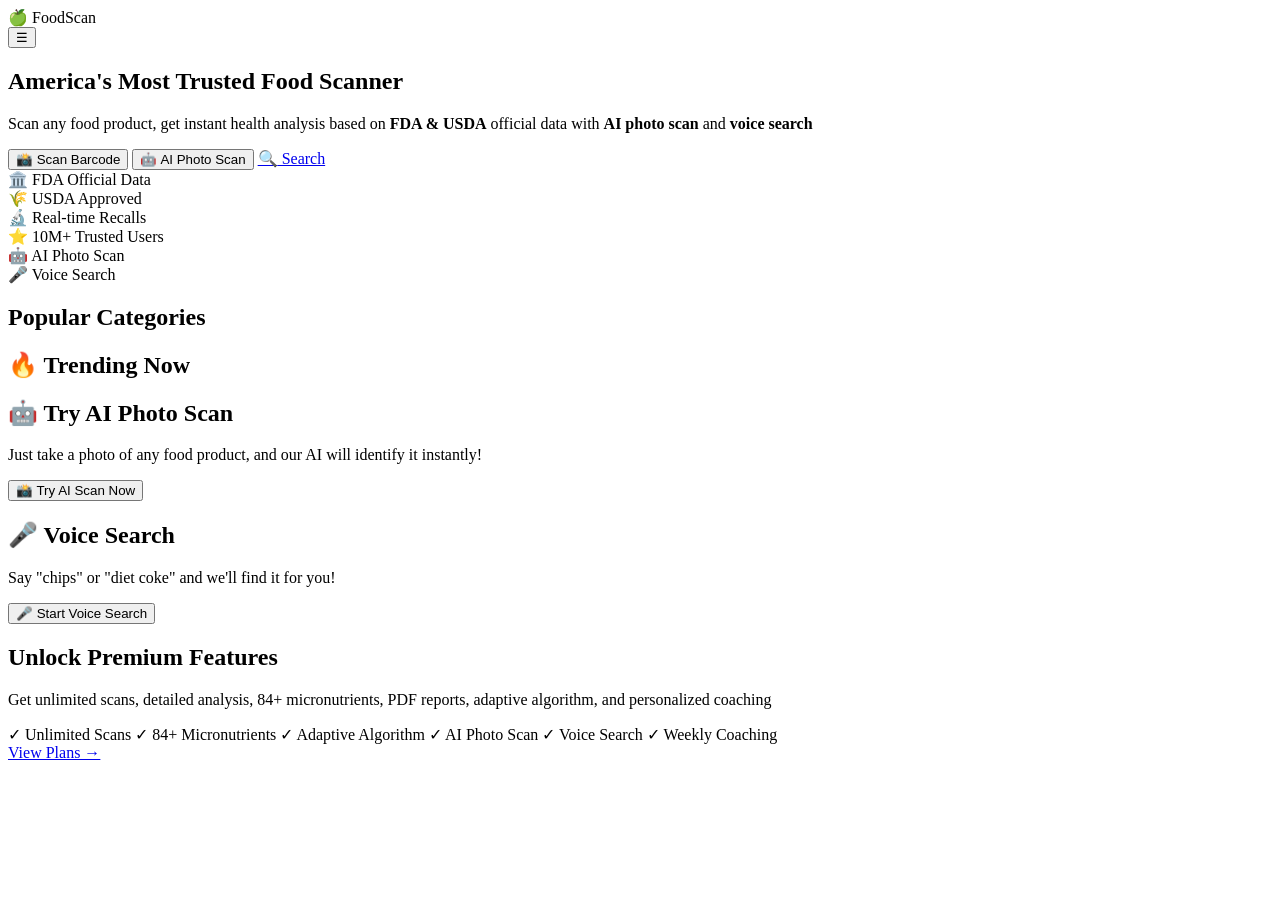
==== index.html @ 0e086bdd "Rename usa-food-scanner/index.html to index.html" ====
<!DOCTYPE html>
<html lang="en">
<head>
    <meta charset="UTF-8">
    <meta name="viewport" content="width=device-width, initial-scale=1.0">
    <title>USA Food Scanner – America's Most Trusted Food Scanner</title>
    <meta name="description" content="Scan any food product, get instant health analysis based on FDA & USDA data. 100% accurate, real-time recalls, AI photo scan, voice search, and personalized recommendations.">
    <meta name="keywords" content="food scanner, nutrition tracker, FDA data, USDA data, healthy eating, calorie counter, AI scan, voice search">
    <meta name="author" content="USA Food Scanner">
    <link rel="canonical" href="https://usafoodscanner.com/">
    
    <!-- Open Graph / Social Media -->
    <meta property="og:title" content="USA Food Scanner – America's Most Trusted Food Scanner">
    <meta property="og:description" content="Scan any food product, get instant health analysis based on FDA & USDA data. AI photo scan, voice search, and 84+ micronutrients tracking.">
    <meta property="og:image" content="https://usafoodscanner.com/images/og-image.jpg">
    <meta property="og:url" content="https://usafoodscanner.com/">
    <meta property="og:type" content="website">
    
    <!-- Twitter Card -->
    <meta name="twitter:card" content="summary_large_image">
    <meta name="twitter:title" content="USA Food Scanner – Most Trusted Food Scanner">
    <meta name="twitter:description" content="Scan any food product, get instant health analysis based on FDA & USDA data.">
    <meta name="twitter:image" content="https://usafoodscanner.com/images/twitter-image.jpg">
    
    <!-- PWA -->
    <link rel="manifest" href="/manifest.json">
    <meta name="theme-color" content="#4CAF50">
    <meta name="apple-mobile-web-app-capable" content="yes">
    <meta name="apple-mobile-web-app-status-bar-style" content="black-translucent">
    <meta name="apple-mobile-web-app-title" content="FoodScan">
    
    <!-- CSS -->
    <link rel="stylesheet" href="/css/style.css">
    <link rel="stylesheet" href="/css/mobile.css">
</head>
<body>
    <div id="app">
        <!-- Header Section (Dynamic) -->
        <header class="glass-header" id="header">
            <div class="logo">
                <span class="logo-icon">🍏</span>
                <span class="logo-text">FoodScan</span>
            </div>
            <nav class="desktop-nav" id="desktop-nav"></nav>
            <div class="header-right">
                <div id="user-menu" class="user-menu"></div>
                <button class="mobile-menu-btn" id="mobile-menu-btn">☰</button>
            </div>
        </header>
        
        <!-- Mobile Navigation -->
        <div class="mobile-nav" id="mobile-nav"></div>

        <!-- Main Content -->
        <main id="main-content">
            <!-- Hero Section -->
            <section class="hero">
                <h1 class="animate-title">America's Most Trusted Food Scanner</h1>
                <p class="animate-subtitle">Scan any food product, get instant health analysis based on <strong>FDA & USDA</strong> official data with <strong>AI photo scan</strong> and <strong>voice search</strong></p>
                
                <div class="hero-actions">
                    <button onclick="startScan()" class="btn-primary btn-large">
                        <span class="btn-icon">📸</span>
                        Scan Barcode
                    </button>
                    <button onclick="startAIScan()" class="btn-primary btn-large">
                        <span class="btn-icon">🤖</span>
                        AI Photo Scan
                    </button>
                    <a href="/search" class="btn-secondary btn-large">
                        <span class="btn-icon">🔍</span>
                        Search
                    </a>
                </div>
                
                <!-- Trust Badges -->
                <div class="trust-badges">
                    <div class="badge">
                        <span class="badge-icon">🏛️</span>
                        <span class="badge-text">FDA Official Data</span>
                    </div>
                    <div class="badge">
                        <span class="badge-icon">🌾</span>
                        <span class="badge-text">USDA Approved</span>
                    </div>
                    <div class="badge">
                        <span class="badge-icon">🔬</span>
                        <span class="badge-text">Real-time Recalls</span>
                    </div>
                    <div class="badge">
                        <span class="badge-icon">⭐</span>
                        <span class="badge-text">10M+ Trusted Users</span>
                    </div>
                    <div class="badge">
                        <span class="badge-icon">🤖</span>
                        <span class="badge-text">AI Photo Scan</span>
                    </div>
                    <div class="badge">
                        <span class="badge-icon">🎤</span>
                        <span class="badge-text">Voice Search</span>
                    </div>
                </div>
            </section>

            <!-- Announcement Banner (Dynamic) -->
            <div id="announcement-banner" class="announcement-banner" style="display: none;"></div>

            <!-- Categories Section (Dynamic) -->
            <section class="categories-section">
                <h2>Popular Categories</h2>
                <div id="categories-grid" class="categories-grid"></div>
            </section>

            <!-- Trending Products Section (Dynamic) -->
            <section class="trending-section">
                <h2>🔥 Trending Now</h2>
                <div id="trending-products" class="products-grid"></div>
            </section>

            <!-- Weekly Challenge (Dynamic) -->
            <section id="challenge-section" class="challenge-section" style="display: none;">
                <h2>🏆 Weekly Challenge</h2>
                <div id="challenge-card" class="challenge-card"></div>
            </section>

            <!-- AI Scan Demo -->
            <section class="ai-demo-section">
                <h2>🤖 Try AI Photo Scan</h2>
                <div class="ai-demo-card">
                    <div class="ai-demo-content">
                        <p>Just take a photo of any food product, and our AI will identify it instantly!</p>
                        <button onclick="startAIScan()" class="btn-primary">
                            📸 Try AI Scan Now
                        </button>
                    </div>
                </div>
            </section>

            <!-- Voice Search Demo -->
            <section class="voice-demo-section">
                <h2>🎤 Voice Search</h2>
                <div class="voice-demo-card">
                    <div class="voice-demo-content">
                        <p>Say "chips" or "diet coke" and we'll find it for you!</p>
                        <button onclick="startVoiceSearch()" class="btn-primary">
                            🎤 Start Voice Search
                        </button>
                    </div>
                </div>
            </section>

            <!-- CTA Section -->
            <section class="cta-section">
                <div class="cta-content">
                    <h2>Unlock Premium Features</h2>
                    <p>Get unlimited scans, detailed analysis, 84+ micronutrients, PDF reports, adaptive algorithm, and personalized coaching</p>
                    <div class="cta-features">
                        <span>✓ Unlimited Scans</span>
                        <span>✓ 84+ Micronutrients</span>
                        <span>✓ Adaptive Algorithm</span>
                        <span>✓ AI Photo Scan</span>
                        <span>✓ Voice Search</span>
                        <span>✓ Weekly Coaching</span>
                    </div>
                    <a href="/premium" class="btn-primary btn-large">View Plans →</a>
                </div>
            </section>
        </main>

        <!-- Footer (Dynamic) -->
        <footer id="footer" class="footer"></footer>
    </div>

    <!-- Toast Notification Container -->
    <div id="toast" class="toast"></div>

    <!-- Notification Prompt -->
    <div id="notification-prompt" class="notification-prompt" style="display: none;">
        <div class="prompt-content">
            <span class="prompt-icon">🔔</span>
            <p>Get real-time FDA recall alerts</p>
            <div class="prompt-actions">
                <button onclick="enableNotifications()" class="btn-small">Enable</button>
                <button onclick="closeNotificationPrompt()" class="btn-small btn-secondary">Later</button>
            </div>
        </div>
    </div>

    <!-- JavaScript -->
    <script src="/js/api.js"></script>
    <script src="/js/auth.js"></script>
    <script src="/js/app.js"></script>
</body>
</html>
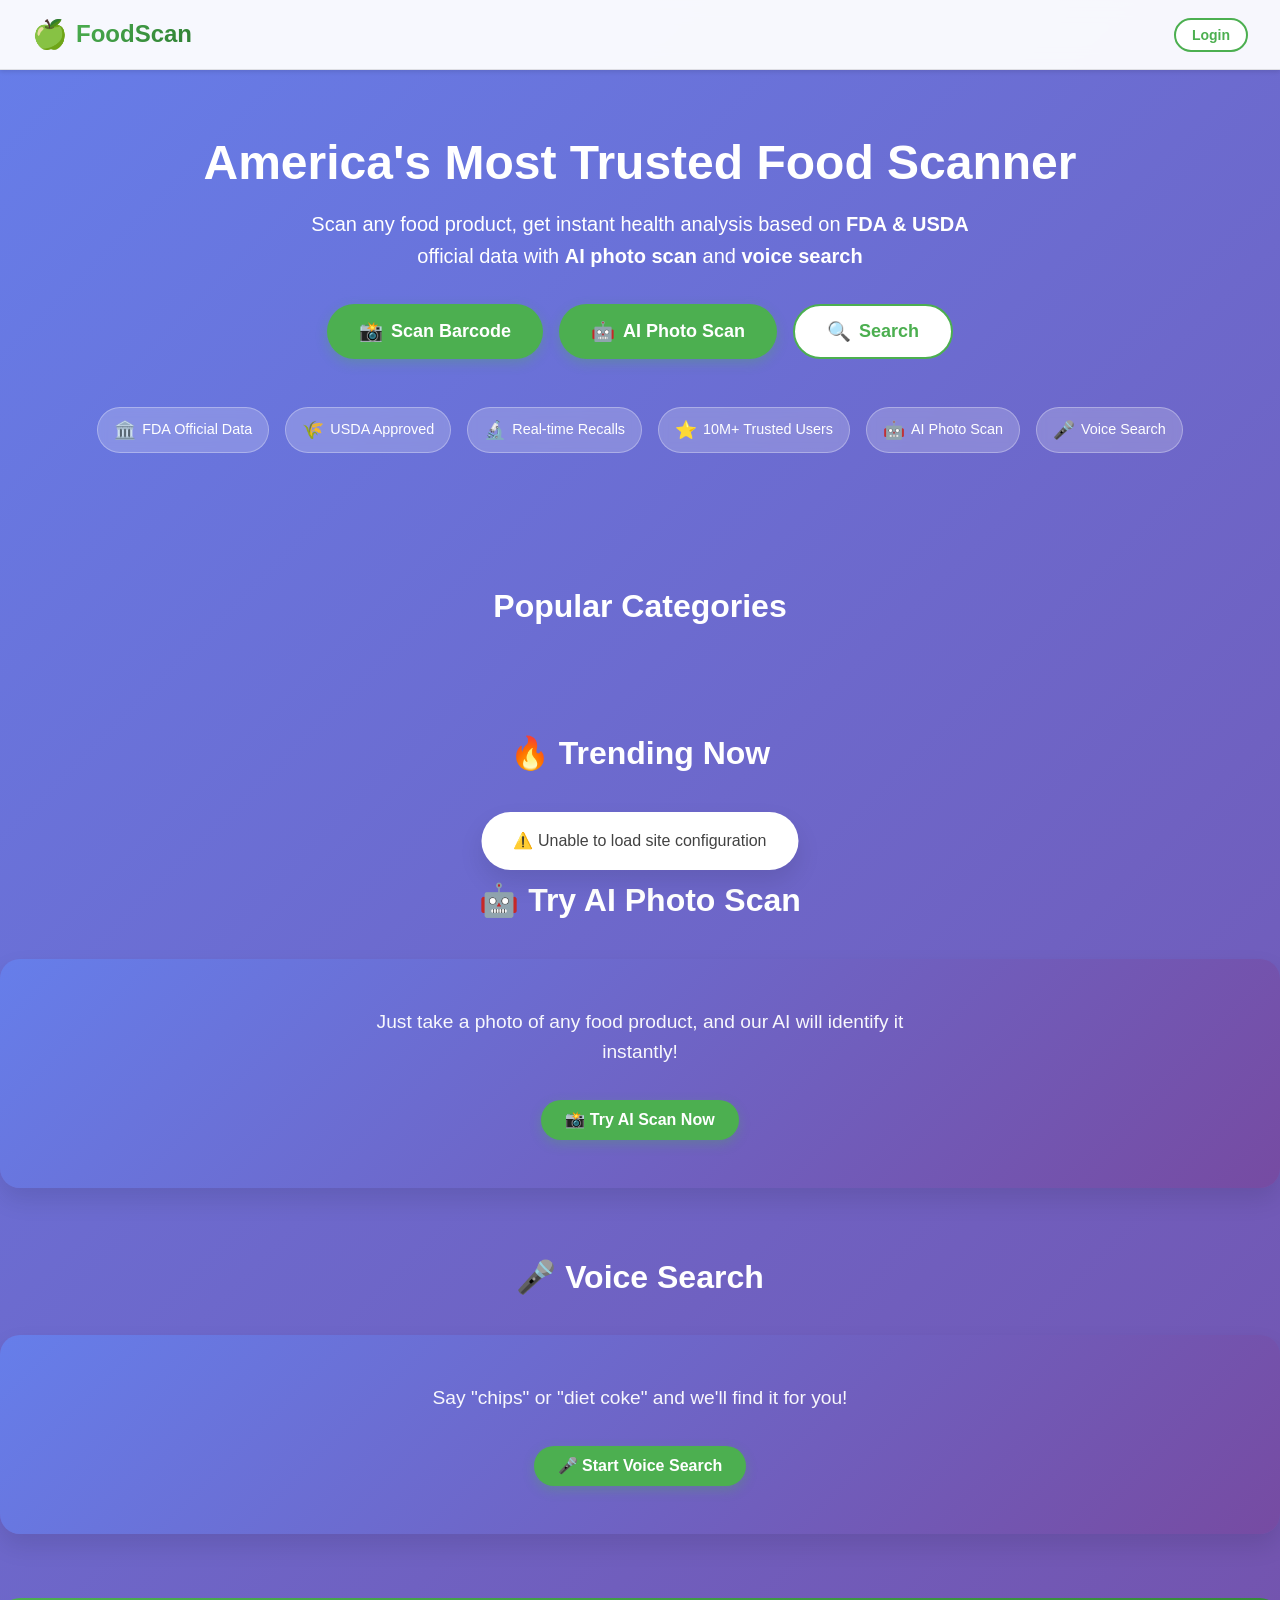
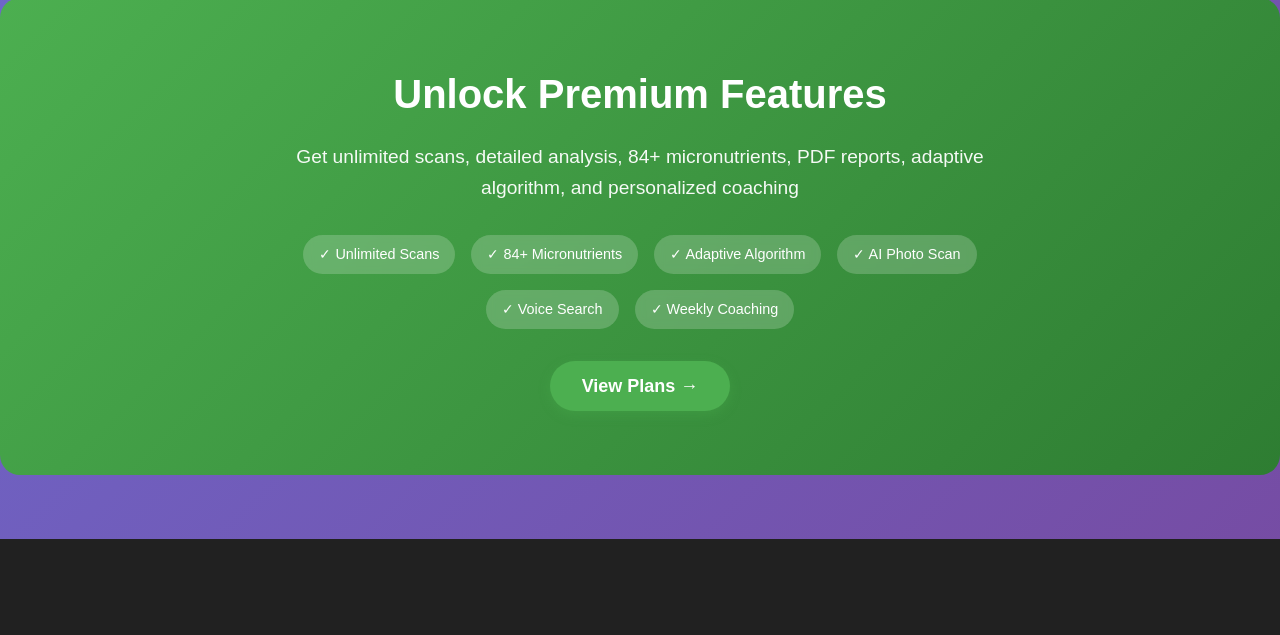
==== commit 6b5ed4c5: "Update index.html" ====
--- a/index.html
+++ b/index.html
@@ -12,7 +12,7 @@
     <!-- Open Graph / Social Media -->
     <meta property="og:title" content="USA Food Scanner – America's Most Trusted Food Scanner">
     <meta property="og:description" content="Scan any food product, get instant health analysis based on FDA & USDA data. AI photo scan, voice search, and 84+ micronutrients tracking.">
-    <meta property="og:image" content="https://usafoodscanner.com/images/og-image.jpg">
+    <meta property="og:image" content="images/og-image.jpg">
     <meta property="og:url" content="https://usafoodscanner.com/">
     <meta property="og:type" content="website">
     
@@ -20,18 +20,18 @@
     <meta name="twitter:card" content="summary_large_image">
     <meta name="twitter:title" content="USA Food Scanner – Most Trusted Food Scanner">
     <meta name="twitter:description" content="Scan any food product, get instant health analysis based on FDA & USDA data.">
-    <meta name="twitter:image" content="https://usafoodscanner.com/images/twitter-image.jpg">
+    <meta name="twitter:image" content="images/twitter-image.jpg">
     
     <!-- PWA -->
-    <link rel="manifest" href="/manifest.json">
+    <link rel="manifest" href="manifest.json">
     <meta name="theme-color" content="#4CAF50">
     <meta name="apple-mobile-web-app-capable" content="yes">
     <meta name="apple-mobile-web-app-status-bar-style" content="black-translucent">
     <meta name="apple-mobile-web-app-title" content="FoodScan">
     
-    <!-- CSS -->
-    <link rel="stylesheet" href="/css/style.css">
-    <link rel="stylesheet" href="/css/mobile.css">
+    <!-- CSS – बिना / के -->
+    <link rel="stylesheet" href="css/style.css">
+    <link rel="stylesheet" href="css/mobile.css">
 </head>
 <body>
     <div id="app">
@@ -67,7 +67,7 @@
                         <span class="btn-icon">🤖</span>
                         AI Photo Scan
                     </button>
-                    <a href="/search" class="btn-secondary btn-large">
+                    <a href="search.html" class="btn-secondary btn-large">
                         <span class="btn-icon">🔍</span>
                         Search
                     </a>
@@ -162,7 +162,7 @@
                         <span>✓ Voice Search</span>
                         <span>✓ Weekly Coaching</span>
                     </div>
-                    <a href="/premium" class="btn-primary btn-large">View Plans →</a>
+                    <a href="premium.html" class="btn-primary btn-large">View Plans →</a>
                 </div>
             </section>
         </main>
@@ -186,9 +186,9 @@
         </div>
     </div>
 
-    <!-- JavaScript -->
-    <script src="/js/api.js"></script>
-    <script src="/js/auth.js"></script>
-    <script src="/js/app.js"></script>
+    <!-- JavaScript – बिना / के और सही क्रम में -->
+    <script src="js/api.js"></script>
+    <script src="js/auth.js"></script>
+    <script src="js/app.js"></script>
 </body>
 </html>
--- a/css/style.css
+++ b/css/style.css
@@ -0,0 +1,2535 @@
+/* USA Food Scanner – Main Stylesheet */
+:root {
+    /* Colors */
+    --primary: #4CAF50;
+    --primary-dark: #2E7D32;
+    --primary-light: #C8E6C9;
+    --secondary: #FFC107;
+    --secondary-dark: #FFA000;
+    --danger: #F44336;
+    --danger-dark: #D32F2F;
+    --warning: #FF9800;
+    --success: #4CAF50;
+    --info: #2196F3;
+    
+    /* Grayscale */
+    --gray-50: #FAFAFA;
+    --gray-100: #F5F5F5;
+    --gray-200: #EEEEEE;
+    --gray-300: #E0E0E0;
+    --gray-400: #BDBDBD;
+    --gray-500: #9E9E9E;
+    --gray-600: #757575;
+    --gray-700: #616161;
+    --gray-800: #424242;
+    --gray-900: #212121;
+    
+    /* Glass Effect */
+    --glass-bg: rgba(255, 255, 255, 0.1);
+    --glass-border: rgba(255, 255, 255, 0.2);
+    --glass-shadow: 0 8px 32px rgba(0, 0, 0, 0.1);
+    
+    /* Shadows */
+    --shadow-sm: 0 2px 4px rgba(0,0,0,0.1);
+    --shadow-md: 0 4px 8px rgba(0,0,0,0.1);
+    --shadow-lg: 0 8px 16px rgba(0,0,0,0.1);
+    --shadow-xl: 0 12px 24px rgba(0,0,0,0.1);
+    
+    /* Border Radius */
+    --radius-sm: 4px;
+    --radius-md: 8px;
+    --radius-lg: 12px;
+    --radius-xl: 20px;
+    --radius-full: 9999px;
+    
+    /* Typography */
+    --font-sans: -apple-system, BlinkMacSystemFont, 'Segoe UI', Roboto, Oxygen, Ubuntu, Cantarell, 'Open Sans', 'Helvetica Neue', sans-serif;
+    --font-mono: 'SF Mono', Monaco, 'Cascadia Code', 'Roboto Mono', Consolas, 'Courier New', monospace;
+    
+    /* Transitions */
+    --transition-fast: 150ms ease;
+    --transition-base: 300ms ease;
+    --transition-slow: 500ms ease;
+    
+    /* Layout */
+    --container-max-width: 1280px;
+    --header-height: 70px;
+}
+
+/* Reset & Base */
+* {
+    margin: 0;
+    padding: 0;
+    box-sizing: border-box;
+}
+
+*::before,
+*::after {
+    box-sizing: border-box;
+}
+
+html {
+    scroll-behavior: smooth;
+    font-size: 16px;
+    -webkit-text-size-adjust: 100%;
+}
+
+body {
+    font-family: var(--font-sans);
+    line-height: 1.6;
+    color: var(--gray-900);
+    background: linear-gradient(135deg, #667eea 0%, #764ba2 100%);
+    min-height: 100vh;
+    overflow-x: hidden;
+}
+
+/* Container */
+.container {
+    max-width: var(--container-max-width);
+    margin: 0 auto;
+    padding: 0 20px;
+    width: 100%;
+}
+
+/* Glass Effect */
+.glass {
+    background: var(--glass-bg);
+    backdrop-filter: blur(10px);
+    border: 1px solid var(--glass-border);
+    box-shadow: var(--glass-shadow);
+}
+
+.glass-header {
+    background: rgba(255, 255, 255, 0.95);
+    backdrop-filter: blur(10px);
+    border-bottom: 1px solid rgba(0, 0, 0, 0.1);
+    padding: 0 2rem;
+    height: var(--header-height);
+    display: flex;
+    justify-content: space-between;
+    align-items: center;
+    position: sticky;
+    top: 0;
+    z-index: 1000;
+    box-shadow: var(--shadow-sm);
+}
+
+/* Logo */
+.logo {
+    display: flex;
+    align-items: center;
+    gap: 8px;
+    font-size: 1.5rem;
+    font-weight: bold;
+}
+
+.logo-icon {
+    font-size: 1.8rem;
+}
+
+.logo-text {
+    background: linear-gradient(135deg, var(--primary), var(--primary-dark));
+    -webkit-background-clip: text;
+    -webkit-text-fill-color: transparent;
+    background-clip: text;
+}
+
+/* Navigation */
+.desktop-nav {
+    display: flex;
+    gap: 2rem;
+}
+
+.desktop-nav a {
+    color: var(--gray-700);
+    text-decoration: none;
+    font-weight: 500;
+    transition: var(--transition-fast);
+    padding: 0.5rem 0;
+    border-bottom: 2px solid transparent;
+}
+
+.desktop-nav a:hover {
+    color: var(--primary);
+    border-bottom-color: var(--primary);
+}
+
+.mobile-nav {
+    display: none;
+    background: white;
+    padding: 1rem;
+    box-shadow: var(--shadow-md);
+    position: absolute;
+    top: var(--header-height);
+    left: 0;
+    right: 0;
+    max-height: calc(100vh - var(--header-height));
+    overflow-y: auto;
+    z-index: 999;
+}
+
+.mobile-nav.active {
+    display: block;
+}
+
+.mobile-nav a {
+    display: block;
+    padding: 0.75rem 1rem;
+    color: var(--gray-700);
+    text-decoration: none;
+    border-bottom: 1px solid var(--gray-200);
+}
+
+.mobile-nav a:last-child {
+    border-bottom: none;
+}
+
+.mobile-nav .child-link {
+    padding-left: 2rem;
+    font-size: 0.9rem;
+    color: var(--gray-600);
+}
+
+.mobile-menu-btn {
+    display: none;
+    background: none;
+    border: none;
+    font-size: 1.5rem;
+    cursor: pointer;
+    color: var(--gray-700);
+    width: 40px;
+    height: 40px;
+    border-radius: var(--radius-md);
+    transition: var(--transition-fast);
+}
+
+.mobile-menu-btn:hover {
+    background: var(--gray-100);
+}
+
+/* Header Right */
+.header-right {
+    display: flex;
+    align-items: center;
+    gap: 1rem;
+}
+
+.user-menu {
+    display: flex;
+    align-items: center;
+}
+
+.user-dropdown {
+    position: relative;
+    display: inline-block;
+}
+
+.user-name {
+    cursor: pointer;
+    padding: 0.5rem 1rem;
+    background: var(--gray-100);
+    border-radius: var(--radius-full);
+    font-weight: 500;
+}
+
+.dropdown-content {
+    display: none;
+    position: absolute;
+    right: 0;
+    background: white;
+    min-width: 160px;
+    box-shadow: var(--shadow-lg);
+    border-radius: var(--radius-md);
+    z-index: 1;
+}
+
+.user-dropdown:hover .dropdown-content {
+    display: block;
+}
+
+.dropdown-content a {
+    color: var(--gray-800);
+    padding: 12px 16px;
+    text-decoration: none;
+    display: block;
+    transition: var(--transition-fast);
+}
+
+.dropdown-content a:hover {
+    background: var(--gray-100);
+}
+
+/* Hero Section */
+.hero {
+    text-align: center;
+    padding: 4rem 2rem;
+    color: white;
+}
+
+.hero h1 {
+    font-size: 3rem;
+    font-weight: 800;
+    margin-bottom: 1rem;
+    line-height: 1.2;
+    animation: fadeInUp 1s ease;
+}
+
+.hero p {
+    font-size: 1.25rem;
+    margin-bottom: 2rem;
+    opacity: 0.9;
+    max-width: 700px;
+    margin-left: auto;
+    margin-right: auto;
+    animation: fadeInUp 1s ease 0.2s both;
+}
+
+.hero-actions {
+    display: flex;
+    gap: 1rem;
+    justify-content: center;
+    margin-bottom: 3rem;
+    flex-wrap: wrap;
+    animation: fadeInUp 1s ease 0.4s both;
+}
+
+/* Buttons */
+.btn-primary, .btn-secondary, .btn-danger {
+    display: inline-flex;
+    align-items: center;
+    justify-content: center;
+    gap: 8px;
+    padding: 0.75rem 1.5rem;
+    border: none;
+    border-radius: var(--radius-full);
+    font-size: 1rem;
+    font-weight: 600;
+    cursor: pointer;
+    transition: var(--transition-base);
+    text-decoration: none;
+    line-height: 1;
+}
+
+.btn-primary {
+    background: var(--primary);
+    color: white;
+    box-shadow: 0 4px 12px rgba(76, 175, 80, 0.3);
+}
+
+.btn-primary:hover {
+    background: var(--primary-dark);
+    transform: translateY(-2px);
+    box-shadow: 0 8px 16px rgba(76, 175, 80, 0.4);
+}
+
+.btn-primary:active {
+    transform: translateY(0);
+}
+
+.btn-secondary {
+    background: white;
+    color: var(--primary);
+    border: 2px solid var(--primary);
+}
+
+.btn-secondary:hover {
+    background: var(--primary-light);
+    transform: translateY(-2px);
+}
+
+.btn-danger {
+    background: var(--danger);
+    color: white;
+}
+
+.btn-danger:hover {
+    background: var(--danger-dark);
+}
+
+.btn-large {
+    padding: 1rem 2rem;
+    font-size: 1.125rem;
+}
+
+.btn-block {
+    width: 100%;
+}
+
+.btn-small {
+    padding: 0.5rem 1rem;
+    font-size: 0.875rem;
+}
+
+.btn-icon {
+    font-size: 1.2rem;
+}
+
+/* Trust Badges */
+.trust-badges {
+    display: flex;
+    gap: 1rem;
+    justify-content: center;
+    flex-wrap: wrap;
+    margin-top: 2rem;
+}
+
+.badge {
+    background: rgba(255, 255, 255, 0.2);
+    backdrop-filter: blur(5px);
+    padding: 0.5rem 1rem;
+    border-radius: var(--radius-full);
+    display: inline-flex;
+    align-items: center;
+    gap: 6px;
+    font-weight: 500;
+    border: 1px solid rgba(255, 255, 255, 0.3);
+    color: white;
+    font-size: 0.9rem;
+}
+
+.badge-icon {
+    font-size: 1.1rem;
+}
+
+/* Announcement Banner */
+.announcement-banner {
+    background: linear-gradient(135deg, var(--secondary), var(--secondary-dark));
+    color: white;
+    padding: 1rem;
+    text-align: center;
+    margin-bottom: 2rem;
+    border-radius: var(--radius-md);
+}
+
+.announcement-banner a {
+    color: white;
+    text-decoration: underline;
+    font-weight: bold;
+    margin-left: 0.5rem;
+}
+
+/* Sections */
+.categories-section,
+.trending-section,
+.ai-demo-section,
+.voice-demo-section,
+.challenge-section,
+.cta-section {
+    margin: 4rem 0;
+}
+
+.categories-section h2,
+.trending-section h2,
+.ai-demo-section h2,
+.voice-demo-section h2,
+.challenge-section h2,
+.cta-section h2 {
+    font-size: 2rem;
+    margin-bottom: 2rem;
+    color: white;
+    text-align: center;
+}
+
+/* Categories Grid */
+.categories-grid {
+    display: grid;
+    grid-template-columns: repeat(auto-fill, minmax(200px, 1fr));
+    gap: 1.5rem;
+}
+
+.category-card {
+    background: white;
+    border-radius: var(--radius-lg);
+    overflow: hidden;
+    box-shadow: var(--shadow-md);
+    transition: var(--transition-base);
+    cursor: pointer;
+    text-decoration: none;
+    color: inherit;
+    display: block;
+}
+
+.category-card:hover {
+    transform: translateY(-5px);
+    box-shadow: var(--shadow-lg);
+}
+
+.category-card img {
+    width: 100%;
+    height: 150px;
+    object-fit: cover;
+}
+
+.category-card h3 {
+    padding: 1rem;
+    font-size: 1.125rem;
+    color: var(--gray-800);
+    text-align: center;
+}
+
+/* Products Grid */
+.products-grid {
+    display: grid;
+    grid-template-columns: repeat(auto-fill, minmax(250px, 1fr));
+    gap: 1.5rem;
+    margin: 2rem 0;
+}
+
+.product-card {
+    background: white;
+    border-radius: var(--radius-lg);
+    overflow: hidden;
+    box-shadow: var(--shadow-md);
+    transition: var(--transition-base);
+    cursor: pointer;
+    text-decoration: none;
+    color: inherit;
+    display: block;
+}
+
+.product-card:hover {
+    transform: translateY(-5px);
+    box-shadow: var(--shadow-lg);
+}
+
+.product-image {
+    position: relative;
+    height: 200px;
+    overflow: hidden;
+}
+
+.product-image img {
+    width: 100%;
+    height: 100%;
+    object-fit: cover;
+    transition: var(--transition-base);
+}
+
+.product-card:hover .product-image img {
+    transform: scale(1.05);
+}
+
+.product-badge {
+    position: absolute;
+    top: 1rem;
+    right: 1rem;
+    padding: 0.25rem 0.75rem;
+    border-radius: var(--radius-full);
+    font-weight: 600;
+    font-size: 0.875rem;
+    z-index: 1;
+}
+
+.product-badge.A { background: #4CAF50; color: white; }
+.product-badge.B { background: #8BC34A; color: white; }
+.product-badge.C { background: #FFC107; color: var(--gray-900); }
+.product-badge.D { background: #FF9800; color: white; }
+.product-badge.F { background: #F44336; color: white; }
+
+.product-info {
+    padding: 1.5rem;
+}
+
+.product-info h3 {
+    font-size: 1.125rem;
+    margin-bottom: 0.25rem;
+    color: var(--gray-800);
+}
+
+.product-brand {
+    font-size: 0.875rem;
+    color: var(--gray-600);
+    margin-bottom: 0.75rem;
+}
+
+.product-meta {
+    display: flex;
+    justify-content: space-between;
+    align-items: center;
+    margin-bottom: 1rem;
+}
+
+.product-score {
+    display: flex;
+    align-items: center;
+    gap: 4px;
+    font-weight: 600;
+}
+
+.product-score .score-value {
+    color: var(--primary);
+}
+
+.product-link {
+    color: var(--primary);
+    text-decoration: none;
+    font-weight: 500;
+    display: inline-flex;
+    align-items: center;
+    gap: 4px;
+    transition: var(--transition-base);
+}
+
+.product-link:hover {
+    gap: 8px;
+}
+
+/* AI Demo Section */
+.ai-demo-card,
+.voice-demo-card {
+    background: linear-gradient(135deg, #667eea 0%, #764ba2 100%);
+    border-radius: var(--radius-xl);
+    padding: 3rem;
+    text-align: center;
+    color: white;
+    box-shadow: var(--shadow-xl);
+}
+
+.ai-demo-content,
+.voice-demo-content {
+    max-width: 600px;
+    margin: 0 auto;
+}
+
+.ai-demo-content p,
+.voice-demo-content p {
+    font-size: 1.2rem;
+    margin-bottom: 2rem;
+    opacity: 0.95;
+}
+
+/* Challenge Section */
+.challenge-card {
+    background: linear-gradient(135deg, var(--primary), var(--primary-dark));
+    color: white;
+    padding: 2rem;
+    border-radius: var(--radius-lg);
+    box-shadow: var(--shadow-lg);
+    max-width: 600px;
+    margin: 0 auto;
+}
+
+.challenge-card h3 {
+    font-size: 1.5rem;
+    margin-bottom: 1rem;
+}
+
+.challenge-card p {
+    margin-bottom: 1.5rem;
+    opacity: 0.9;
+}
+
+.challenge-progress {
+    margin-top: 1rem;
+    height: 8px;
+    background: rgba(255, 255, 255, 0.3);
+    border-radius: var(--radius-full);
+    overflow: hidden;
+}
+
+.challenge-progress-bar {
+    height: 100%;
+    background: white;
+    border-radius: var(--radius-full);
+    transition: width var(--transition-base);
+}
+
+/* CTA Section */
+.cta-section {
+    background: linear-gradient(135deg, var(--primary), var(--primary-dark));
+    border-radius: var(--radius-xl);
+    padding: 4rem 2rem;
+    text-align: center;
+    color: white;
+}
+
+.cta-content {
+    max-width: 700px;
+    margin: 0 auto;
+}
+
+.cta-content h2 {
+    font-size: 2.5rem;
+    margin-bottom: 1rem;
+}
+
+.cta-content p {
+    font-size: 1.2rem;
+    margin-bottom: 2rem;
+    opacity: 0.95;
+}
+
+.cta-features {
+    display: flex;
+    flex-wrap: wrap;
+    gap: 1rem;
+    justify-content: center;
+    margin-bottom: 2rem;
+}
+
+.cta-features span {
+    background: rgba(255, 255, 255, 0.2);
+    padding: 0.5rem 1rem;
+    border-radius: var(--radius-full);
+    font-size: 0.9rem;
+    backdrop-filter: blur(5px);
+}
+
+/* Footer */
+.footer {
+    background: var(--gray-900);
+    color: white;
+    padding: 4rem 2rem 2rem;
+    margin-top: 4rem;
+}
+
+.footer-grid {
+    display: grid;
+    grid-template-columns: repeat(auto-fit, minmax(200px, 1fr));
+    gap: 3rem;
+    max-width: var(--container-max-width);
+    margin: 0 auto;
+}
+
+.footer-col h4 {
+    font-size: 1.125rem;
+    margin-bottom: 1.5rem;
+    color: white;
+    position: relative;
+    padding-bottom: 0.5rem;
+}
+
+.footer-col h4::after {
+    content: '';
+    position: absolute;
+    bottom: 0;
+    left: 0;
+    width: 40px;
+    height: 2px;
+    background: var(--primary);
+}
+
+.footer-col ul {
+    list-style: none;
+}
+
+.footer-col li {
+    margin-bottom: 0.75rem;
+}
+
+.footer-col a {
+    color: var(--gray-400);
+    text-decoration: none;
+    transition: var(--transition-fast);
+    font-size: 0.9rem;
+}
+
+.footer-col a:hover {
+    color: var(--primary);
+    padding-left: 5px;
+}
+
+.social-links {
+    display: flex;
+    gap: 1rem;
+    justify-content: center;
+    margin: 2rem 0;
+}
+
+.social-links a {
+    display: inline-flex;
+    align-items: center;
+    justify-content: center;
+    width: 36px;
+    height: 36px;
+    background: rgba(255, 255, 255, 0.1);
+    border-radius: 50%;
+    transition: var(--transition-base);
+}
+
+.social-links a:hover {
+    background: var(--primary);
+    transform: translateY(-3px);
+}
+
+.social-links img {
+    width: 18px;
+    height: 18px;
+    filter: invert(1);
+}
+
+.footer-bottom {
+    text-align: center;
+    padding-top: 3rem;
+    margin-top: 3rem;
+    border-top: 1px solid var(--gray-800);
+    color: var(--gray-500);
+    font-size: 0.875rem;
+}
+
+/* Toast Notification */
+.toast {
+    position: fixed;
+    bottom: 30px;
+    left: 50%;
+    transform: translateX(-50%) translateY(100px);
+    background: white;
+    color: var(--gray-800);
+    padding: 1rem 2rem;
+    border-radius: var(--radius-full);
+    box-shadow: var(--shadow-xl);
+    z-index: 2000;
+    transition: transform var(--transition-base);
+    max-width: 90%;
+    text-align: center;
+}
+
+.toast.show {
+    transform: translateX(-50%) translateY(0);
+}
+
+/* Notification Prompt */
+.notification-prompt {
+    position: fixed;
+    bottom: 30px;
+    left: 30px;
+    right: 30px;
+    max-width: 400px;
+    margin: 0 auto;
+    background: white;
+    border-radius: var(--radius-lg);
+    box-shadow: var(--shadow-xl);
+    z-index: 1999;
+    animation: slideUp 0.3s ease;
+}
+
+@keyframes slideUp {
+    from {
+        transform: translateY(100%);
+        opacity: 0;
+    }
+    to {
+        transform: translateY(0);
+        opacity: 1;
+    }
+}
+
+.prompt-content {
+    display: flex;
+    align-items: center;
+    gap: 1rem;
+    padding: 1rem;
+}
+
+.prompt-icon {
+    font-size: 2rem;
+}
+
+.prompt-content p {
+    flex: 1;
+    font-weight: 500;
+}
+
+.prompt-actions {
+    display: flex;
+    gap: 0.5rem;
+}
+
+/* Auth Forms */
+.auth-container {
+    max-width: 400px;
+    margin: 2rem auto;
+    background: white;
+    border-radius: var(--radius-lg);
+    overflow: hidden;
+    box-shadow: var(--shadow-xl);
+}
+
+.auth-tabs {
+    display: flex;
+    border-bottom: 1px solid var(--gray-200);
+}
+
+.auth-tab {
+    flex: 1;
+    padding: 1rem;
+    background: none;
+    border: none;
+    font-size: 1rem;
+    font-weight: 600;
+    color: var(--gray-600);
+    cursor: pointer;
+    transition: var(--transition-fast);
+}
+
+.auth-tab.active {
+    color: var(--primary);
+    border-bottom: 2px solid var(--primary);
+}
+
+.auth-form {
+    padding: 2rem;
+    display: none;
+}
+
+.auth-form.active {
+    display: block;
+    animation: fadeIn 0.5s ease;
+}
+
+@keyframes fadeIn {
+    from { opacity: 0; transform: translateY(10px); }
+    to { opacity: 1; transform: translateY(0); }
+}
+
+.form-group {
+    margin-bottom: 1.5rem;
+}
+
+.form-group label {
+    display: block;
+    margin-bottom: 0.5rem;
+    font-weight: 500;
+    color: var(--gray-700);
+}
+
+.form-group input,
+.form-group select,
+.form-group textarea {
+    width: 100%;
+    padding: 0.75rem;
+    border: 2px solid var(--gray-200);
+    border-radius: var(--radius-md);
+    font-size: 1rem;
+    font-family: inherit;
+    transition: var(--transition-fast);
+}
+
+.form-group input:focus,
+.form-group select:focus,
+.form-group textarea:focus {
+    outline: none;
+    border-color: var(--primary);
+    box-shadow: 0 0 0 3px var(--primary-light);
+}
+
+.form-group small {
+    display: block;
+    margin-top: 0.25rem;
+    color: var(--gray-600);
+    font-size: 0.75rem;
+}
+
+.form-options {
+    display: flex;
+    justify-content: space-between;
+    align-items: center;
+    margin: 1rem 0;
+}
+
+.checkbox-label {
+    display: flex;
+    align-items: center;
+    gap: 0.5rem;
+    cursor: pointer;
+}
+
+.checkbox-label input[type="checkbox"] {
+    width: auto;
+    margin: 0;
+}
+
+.btn-google {
+    width: 100%;
+    padding: 0.75rem;
+    background: white;
+    border: 2px solid var(--gray-200);
+    border-radius: var(--radius-md);
+    font-size: 1rem;
+    font-weight: 500;
+    display: flex;
+    align-items: center;
+    justify-content: center;
+    gap: 8px;
+    cursor: pointer;
+    transition: var(--transition-fast);
+}
+
+.btn-google:hover {
+    background: var(--gray-50);
+    border-color: var(--gray-300);
+}
+
+.btn-google img {
+    width: 20px;
+    height: 20px;
+}
+
+.divider {
+    text-align: center;
+    margin: 1.5rem 0;
+    position: relative;
+}
+
+.divider::before,
+.divider::after {
+    content: "";
+    position: absolute;
+    top: 50%;
+    width: 45%;
+    height: 1px;
+    background: var(--gray-200);
+}
+
+.divider::before { left: 0; }
+.divider::after { right: 0; }
+
+.divider span {
+    background: white;
+    padding: 0 1rem;
+    color: var(--gray-600);
+    font-size: 0.875rem;
+}
+
+/* Dashboard */
+.stats-grid {
+    display: grid;
+    grid-template-columns: repeat(auto-fit, minmax(200px, 1fr));
+    gap: 1.5rem;
+    margin: 2rem 0;
+}
+
+.stat-card {
+    background: white;
+    padding: 1.5rem;
+    border-radius: var(--radius-lg);
+    text-align: center;
+    box-shadow: var(--shadow-md);
+}
+
+.stat-value {
+    font-size: 2.5rem;
+    font-weight: 800;
+    color: var(--primary);
+    margin-bottom: 0.5rem;
+    line-height: 1.2;
+}
+
+.stat-label {
+    color: var(--gray-600);
+    font-size: 0.875rem;
+    text-transform: uppercase;
+    letter-spacing: 0.5px;
+}
+
+/* Adaptive Card */
+.adaptive-card {
+    background: white;
+    border-radius: var(--radius-lg);
+    padding: 2rem;
+    margin-bottom: 2rem;
+    box-shadow: var(--shadow-lg);
+}
+
+.adaptive-card h3 {
+    margin-bottom: 1.5rem;
+    color: var(--gray-800);
+    font-size: 1.25rem;
+}
+
+.adaptive-content {
+    display: grid;
+    grid-template-columns: 1fr 1fr;
+    gap: 2rem;
+    margin-bottom: 1.5rem;
+}
+
+.adaptive-info {
+    display: flex;
+    flex-direction: column;
+    gap: 1rem;
+}
+
+.calorie-recommendation {
+    background: var(--primary-light);
+    padding: 1rem;
+    border-radius: var(--radius-md);
+}
+
+.rec-label {
+    display: block;
+    color: var(--gray-700);
+    margin-bottom: 0.5rem;
+}
+
+.rec-value {
+    font-size: 2rem;
+    font-weight: 800;
+    color: var(--primary-dark);
+}
+
+.trend-indicator {
+    display: flex;
+    align-items: center;
+    gap: 0.5rem;
+    padding: 1rem;
+    background: var(--gray-100);
+    border-radius: var(--radius-md);
+}
+
+.trend-icon {
+    font-size: 1.5rem;
+}
+
+.weight-chart-container {
+    height: 200px;
+}
+
+.weight-input {
+    display: flex;
+    gap: 1rem;
+    margin-top: 1.5rem;
+    padding-top: 1.5rem;
+    border-top: 1px solid var(--gray-200);
+}
+
+.weight-input input {
+    flex: 1;
+    padding: 0.75rem;
+    border: 2px solid var(--gray-200);
+    border-radius: var(--radius-md);
+    font-size: 1rem;
+}
+
+/* Coaching Card */
+.coaching-card {
+    background: linear-gradient(135deg, var(--primary), var(--primary-dark));
+    border-radius: var(--radius-lg);
+    padding: 2rem;
+    margin-bottom: 2rem;
+    color: white;
+    box-shadow: var(--shadow-lg);
+}
+
+.coaching-card h3 {
+    margin-bottom: 1.5rem;
+    color: white;
+    font-size: 1.25rem;
+}
+
+.coaching-content {
+    max-width: 600px;
+}
+
+.coaching-day {
+    display: inline-block;
+    background: rgba(255, 255, 255, 0.2);
+    padding: 0.25rem 1rem;
+    border-radius: var(--radius-full);
+    font-size: 0.875rem;
+    margin-bottom: 1rem;
+}
+
+.coaching-content h4 {
+    font-size: 1.5rem;
+    margin-bottom: 1rem;
+}
+
+.coaching-content p {
+    margin-bottom: 1.5rem;
+    opacity: 0.95;
+    line-height: 1.8;
+}
+
+.coaching-progress {
+    height: 8px;
+    background: rgba(255, 255, 255, 0.3);
+    border-radius: var(--radius-full);
+    margin: 1.5rem 0;
+    overflow: hidden;
+}
+
+.progress-bar {
+    height: 100%;
+    background: white;
+    border-radius: var(--radius-full);
+    transition: width var(--transition-base);
+}
+
+.coaching-tip {
+    background: rgba(255, 255, 255, 0.2);
+    padding: 1rem;
+    border-radius: var(--radius-md);
+    margin: 1.5rem 0;
+    font-style: italic;
+    border-left: 4px solid white;
+}
+
+/* API Section */
+.api-section {
+    background: white;
+    border-radius: var(--radius-lg);
+    padding: 2rem;
+    margin-bottom: 2rem;
+    box-shadow: var(--shadow-md);
+}
+
+.api-key-box {
+    display: flex;
+    gap: 1rem;
+    background: var(--gray-100);
+    padding: 1rem;
+    border-radius: var(--radius-md);
+    margin: 1rem 0;
+    align-items: center;
+}
+
+.api-key-box code {
+    flex: 1;
+    font-family: var(--font-mono);
+    font-size: 0.9rem;
+    word-break: break-all;
+}
+
+.api-stats {
+    display: flex;
+    justify-content: space-between;
+    align-items: center;
+    color: var(--gray-600);
+    font-size: 0.875rem;
+}
+
+.docs-link {
+    color: var(--primary);
+    text-decoration: none;
+    font-weight: 500;
+}
+
+.docs-link:hover {
+    text-decoration: underline;
+}
+
+/* Recent Scans */
+.recent-scans {
+    background: white;
+    border-radius: var(--radius-lg);
+    padding: 2rem;
+    margin-bottom: 2rem;
+    box-shadow: var(--shadow-md);
+}
+
+.recent-scans h3 {
+    margin-bottom: 1.5rem;
+    color: var(--gray-800);
+}
+
+.scans-list {
+    margin-bottom: 1.5rem;
+}
+
+.scan-item {
+    display: flex;
+    justify-content: space-between;
+    align-items: center;
+    padding: 1rem;
+    border-bottom: 1px solid var(--gray-200);
+    cursor: pointer;
+    transition: var(--transition-fast);
+}
+
+.scan-item:hover {
+    background: var(--gray-50);
+}
+
+.scan-item:last-child {
+    border-bottom: none;
+}
+
+.scan-date {
+    color: var(--gray-600);
+    font-size: 0.875rem;
+    min-width: 100px;
+}
+
+.scan-name {
+    flex: 1;
+    margin: 0 1rem;
+    font-weight: 500;
+}
+
+.scan-score {
+    background: var(--primary-light);
+    padding: 0.25rem 0.75rem;
+    border-radius: var(--radius-full);
+    font-weight: 600;
+    color: var(--primary-dark);
+}
+
+/* Shopping List */
+.shopping-list-section {
+    background: white;
+    border-radius: var(--radius-lg);
+    padding: 2rem;
+    margin-bottom: 2rem;
+    box-shadow: var(--shadow-md);
+}
+
+.shopping-list-section h3 {
+    margin-bottom: 1.5rem;
+    color: var(--gray-800);
+}
+
+.shopping-list {
+    margin-bottom: 1.5rem;
+}
+
+.shopping-item {
+    display: flex;
+    align-items: center;
+    gap: 1rem;
+    padding: 0.75rem;
+    border-bottom: 1px solid var(--gray-200);
+}
+
+.shopping-item:last-child {
+    border-bottom: none;
+}
+
+.shopping-item span:first-child {
+    flex: 1;
+}
+
+.shopping-score {
+    background: var(--gray-100);
+    padding: 0.25rem 0.75rem;
+    border-radius: var(--radius-full);
+    font-size: 0.875rem;
+    font-weight: 600;
+}
+
+.shopping-item button {
+    background: none;
+    border: none;
+    color: var(--danger);
+    font-size: 1.25rem;
+    cursor: pointer;
+    padding: 0.25rem 0.5rem;
+    border-radius: var(--radius-sm);
+    transition: var(--transition-fast);
+}
+
+.shopping-item button:hover {
+    background: var(--danger-light);
+}
+
+.empty {
+    text-align: center;
+    color: var(--gray-600);
+    padding: 2rem;
+}
+
+/* Account Settings */
+.account-settings {
+    background: white;
+    border-radius: var(--radius-lg);
+    padding: 2rem;
+    margin-bottom: 2rem;
+    box-shadow: var(--shadow-md);
+}
+
+.account-settings h3 {
+    margin-bottom: 1.5rem;
+    color: var(--gray-800);
+}
+
+.settings-grid {
+    display: grid;
+    gap: 1rem;
+}
+
+.setting-item {
+    display: flex;
+    justify-content: space-between;
+    align-items: center;
+    padding: 1rem;
+    background: var(--gray-50);
+    border-radius: var(--radius-md);
+}
+
+.setting-item span:first-child {
+    font-weight: 500;
+}
+
+/* Switch Toggle */
+.switch {
+    position: relative;
+    display: inline-block;
+    width: 50px;
+    height: 24px;
+}
+
+.switch input {
+    opacity: 0;
+    width: 0;
+    height: 0;
+}
+
+.slider {
+    position: absolute;
+    cursor: pointer;
+    top: 0;
+    left: 0;
+    right: 0;
+    bottom: 0;
+    background-color: var(--gray-400);
+    transition: var(--transition-base);
+    border-radius: var(--radius-full);
+}
+
+.slider:before {
+    position: absolute;
+    content: "";
+    height: 20px;
+    width: 20px;
+    left: 2px;
+    bottom: 2px;
+    background-color: white;
+    transition: var(--transition-base);
+    border-radius: 50%;
+}
+
+input:checked + .slider {
+    background-color: var(--primary);
+}
+
+input:checked + .slider:before {
+    transform: translateX(26px);
+}
+
+/* Error Page */
+.error-container {
+    text-align: center;
+    padding: 4rem 2rem;
+    background: white;
+    border-radius: var(--radius-lg);
+    max-width: 600px;
+    margin: 2rem auto;
+    box-shadow: var(--shadow-xl);
+}
+
+.error-code {
+    font-size: 8rem;
+    font-weight: 800;
+    color: var(--primary);
+    line-height: 1;
+    margin-bottom: 1rem;
+    animation: bounce 2s ease infinite;
+}
+
+@keyframes bounce {
+    0%, 100% { transform: translateY(0); }
+    50% { transform: translateY(-20px); }
+}
+
+.error-container h1 {
+    margin-bottom: 1rem;
+    color: var(--gray-800);
+}
+
+.error-container p {
+    color: var(--gray-600);
+    margin-bottom: 2rem;
+}
+
+.error-actions {
+    display: flex;
+    gap: 1rem;
+    justify-content: center;
+    margin-bottom: 3rem;
+    flex-wrap: wrap;
+}
+
+.popular-pages {
+    text-align: left;
+    max-width: 300px;
+    margin: 0 auto;
+}
+
+.popular-pages h3 {
+    margin-bottom: 1rem;
+    color: var(--gray-700);
+}
+
+.popular-pages ul {
+    list-style: none;
+}
+
+.popular-pages li {
+    margin-bottom: 0.5rem;
+}
+
+.popular-pages a {
+    color: var(--primary);
+    text-decoration: none;
+}
+
+.popular-pages a:hover {
+    text-decoration: underline;
+}
+
+/* API Documentation */
+.api-plans {
+    margin: 3rem 0;
+}
+
+.plans-grid {
+    display: grid;
+    grid-template-columns: repeat(auto-fit, minmax(280px, 1fr));
+    gap: 2rem;
+    margin: 2rem 0;
+}
+
+.plan-card {
+    background: white;
+    border-radius: var(--radius-lg);
+    padding: 2rem;
+    box-shadow: var(--shadow-md);
+    transition: var(--transition-base);
+    position: relative;
+    display: flex;
+    flex-direction: column;
+}
+
+.plan-card:hover {
+    transform: translateY(-5px);
+    box-shadow: var(--shadow-xl);
+}
+
+.plan-card.popular {
+    transform: scale(1.05);
+    box-shadow: var(--shadow-xl);
+    border: 2px solid var(--primary);
+    z-index: 1;
+}
+
+.popular-badge {
+    position: absolute;
+    top: -12px;
+    left: 50%;
+    transform: translateX(-50%);
+    background: var(--primary);
+    color: white;
+    padding: 4px 12px;
+    border-radius: var(--radius-full);
+    font-size: 0.875rem;
+    font-weight: 600;
+    white-space: nowrap;
+}
+
+.plan-name {
+    font-size: 1.5rem;
+    font-weight: 700;
+    margin-bottom: 1rem;
+    color: var(--gray-800);
+}
+
+.plan-price {
+    font-size: 2.5rem;
+    font-weight: 800;
+    color: var(--primary);
+    margin-bottom: 1.5rem;
+}
+
+.plan-price span {
+    font-size: 1rem;
+    font-weight: normal;
+    color: var(--gray-600);
+}
+
+.plan-features {
+    list-style: none;
+    margin-bottom: 2rem;
+    flex: 1;
+}
+
+.plan-features li {
+    padding: 0.5rem 0;
+    color: var(--gray-700);
+    display: flex;
+    align-items: center;
+    gap: 8px;
+    border-bottom: 1px dashed var(--gray-200);
+}
+
+.plan-features li:last-child {
+    border-bottom: none;
+}
+
+.plan-features li::before {
+    content: "✓";
+    color: var(--primary);
+    font-weight: bold;
+}
+
+.api-section {
+    margin: 3rem 0;
+}
+
+.api-card {
+    background: var(--gray-50);
+    border-radius: var(--radius-lg);
+    padding: 2rem;
+    margin: 1rem 0;
+}
+
+.endpoint {
+    background: white;
+    border-radius: var(--radius-lg);
+    padding: 2rem;
+    margin: 2rem 0;
+    box-shadow: var(--shadow-md);
+}
+
+.endpoint h3 {
+    margin-bottom: 1rem;
+    display: flex;
+    align-items: center;
+    gap: 1rem;
+    flex-wrap: wrap;
+}
+
+.method {
+    display: inline-block;
+    padding: 0.25rem 1rem;
+    border-radius: var(--radius-full);
+    font-size: 0.875rem;
+    font-weight: 600;
+    color: white;
+}
+
+.method.get { background: #2196F3; }
+.method.post { background: #4CAF50; }
+.method.put { background: #FF9800; }
+.method.delete { background: #F44336; }
+
+.endpoint h4 {
+    margin: 1.5rem 0 0.5rem;
+    color: var(--gray-700);
+}
+
+.endpoint ul {
+    margin-left: 1.5rem;
+    color: var(--gray-600);
+}
+
+.endpoint code {
+    background: var(--gray-100);
+    padding: 0.2rem 0.4rem;
+    border-radius: var(--radius-sm);
+    font-family: var(--font-mono);
+    font-size: 0.9rem;
+}
+
+.endpoint pre {
+    background: var(--gray-900);
+    color: var(--gray-100);
+    padding: 1.5rem;
+    border-radius: var(--radius-md);
+    overflow-x: auto;
+    margin: 1rem 0;
+}
+
+.limits-table {
+    width: 100%;
+    border-collapse: collapse;
+    margin: 1rem 0;
+}
+
+.limits-table th,
+.limits-table td {
+    padding: 1rem;
+    text-align: left;
+    border-bottom: 1px solid var(--gray-200);
+}
+
+.limits-table th {
+    background: var(--gray-100);
+    font-weight: 600;
+    color: var(--gray-700);
+}
+
+.sdk-grid {
+    display: grid;
+    grid-template-columns: repeat(auto-fit, minmax(200px, 1fr));
+    gap: 1.5rem;
+    margin: 2rem 0;
+}
+
+.sdk-card {
+    background: var(--gray-50);
+    padding: 1.5rem;
+    border-radius: var(--radius-lg);
+    text-align: center;
+}
+
+.sdk-card h3 {
+    margin-bottom: 1rem;
+    color: var(--gray-800);
+}
+
+.calculator {
+    background: white;
+    padding: 2rem;
+    border-radius: var(--radius-lg);
+    max-width: 400px;
+    margin: 2rem 0;
+}
+
+.calculator label {
+    display: block;
+    margin-bottom: 0.5rem;
+    font-weight: 500;
+}
+
+.calculator input {
+    width: 100%;
+    padding: 0.75rem;
+    border: 2px solid var(--gray-200);
+    border-radius: var(--radius-md);
+    font-size: 1rem;
+    margin-bottom: 1rem;
+}
+
+.price-display {
+    font-size: 1.25rem;
+    font-weight: 600;
+    color: var(--primary);
+    padding: 1rem;
+    background: var(--primary-light);
+    border-radius: var(--radius-md);
+    text-align: center;
+}
+
+/* Premium Page */
+.premium-header {
+    text-align: center;
+    padding: 3rem 0;
+    color: white;
+}
+
+.premium-header h1 {
+    font-size: 2.5rem;
+    margin-bottom: 1rem;
+}
+
+.premium-header p {
+    font-size: 1.2rem;
+    opacity: 0.95;
+    max-width: 700px;
+    margin: 0 auto;
+}
+
+.feature-comparison {
+    margin: 4rem 0;
+    background: white;
+    border-radius: var(--radius-lg);
+    padding: 2rem;
+    overflow-x: auto;
+}
+
+.comparison-table {
+    width: 100%;
+    border-collapse: collapse;
+    min-width: 600px;
+}
+
+.comparison-table th,
+.comparison-table td {
+    padding: 1rem;
+    text-align: center;
+    border-bottom: 1px solid var(--gray-200);
+}
+
+.comparison-table th {
+    background: var(--gray-100);
+    font-weight: 600;
+}
+
+.comparison-table td:first-child {
+    text-align: left;
+    font-weight: 500;
+}
+
+.comparison-table .popular {
+    background: var(--primary-light);
+}
+
+.enterprise-section {
+    background: linear-gradient(135deg, var(--gray-800), var(--gray-900));
+    border-radius: var(--radius-lg);
+    padding: 3rem;
+    text-align: center;
+    color: white;
+    margin: 4rem 0;
+}
+
+.enterprise-section h2 {
+    margin-bottom: 1rem;
+}
+
+.enterprise-section p {
+    margin-bottom: 2rem;
+    opacity: 0.95;
+    max-width: 600px;
+    margin-left: auto;
+    margin-right: auto;
+}
+
+.premium-faq {
+    background: white;
+    border-radius: var(--radius-lg);
+    padding: 2rem;
+    margin: 4rem 0;
+}
+
+.faq-grid {
+    display: grid;
+    gap: 1.5rem;
+    margin-top: 2rem;
+}
+
+.faq-item {
+    border-bottom: 1px solid var(--gray-200);
+    padding-bottom: 1.5rem;
+}
+
+.faq-item:last-child {
+    border-bottom: none;
+    padding-bottom: 0;
+}
+
+.faq-question {
+    font-weight: 600;
+    margin-bottom: 0.5rem;
+    color: var(--gray-800);
+}
+
+.faq-answer {
+    color: var(--gray-600);
+}
+
+/* Search Page */
+.search-header {
+    text-align: center;
+    padding: 2rem 0;
+    color: white;
+}
+
+.search-header h1 {
+    margin-bottom: 1rem;
+}
+
+.search-form {
+    max-width: 600px;
+    margin: 2rem auto;
+}
+
+.search-wrapper {
+    display: flex;
+    align-items: center;
+    background: white;
+    border: 2px solid var(--gray-200);
+    border-radius: var(--radius-full);
+    padding: 0.25rem 0.25rem 0.25rem 1rem;
+    transition: var(--transition-base);
+}
+
+.search-wrapper:focus-within {
+    border-color: var(--primary);
+    box-shadow: 0 0 0 3px var(--primary-light);
+}
+
+.search-wrapper input {
+    flex: 1;
+    border: none;
+    outline: none;
+    padding: 0.75rem 0;
+    font-size: 1rem;
+    background: transparent;
+}
+
+.search-wrapper button {
+    background: var(--primary);
+    border: none;
+    border-radius: var(--radius-full);
+    width: 48px;
+    height: 48px;
+    cursor: pointer;
+    display: flex;
+    align-items: center;
+    justify-content: center;
+    transition: var(--transition-base);
+    color: white;
+    font-size: 1.2rem;
+}
+
+.search-wrapper button:hover {
+    background: var(--primary-dark);
+}
+
+.search-wrapper .voice-btn {
+    background: none;
+    color: var(--gray-600);
+    width: 40px;
+    height: 40px;
+}
+
+.search-wrapper .voice-btn:hover {
+    background: var(--gray-100);
+    color: var(--primary);
+}
+
+.search-filters {
+    display: flex;
+    gap: 1.5rem;
+    margin-top: 1.5rem;
+    justify-content: center;
+    flex-wrap: wrap;
+}
+
+.filter-option {
+    display: flex;
+    align-items: center;
+    gap: 0.25rem;
+    color: white;
+    cursor: pointer;
+}
+
+.filter-option input[type="radio"] {
+    accent-color: var(--primary);
+    width: auto;
+}
+
+.voice-status {
+    text-align: center;
+    padding: 1rem;
+    background: var(--primary);
+    color: white;
+    border-radius: var(--radius-full);
+    max-width: 300px;
+    margin: 1rem auto;
+    animation: pulse 1.5s infinite;
+}
+
+@keyframes pulse {
+    0%, 100% { opacity: 1; }
+    50% { opacity: 0.7; }
+}
+
+.results-header {
+    margin: 2rem 0 1rem;
+    color: white;
+}
+
+/* Product Page Tabs */
+.product-tabs {
+    display: flex;
+    gap: 0.5rem;
+    margin: 2rem 0;
+    flex-wrap: wrap;
+}
+
+.tab-btn {
+    padding: 0.75rem 1.5rem;
+    background: white;
+    border: none;
+    border-radius: var(--radius-full);
+    font-size: 1rem;
+    font-weight: 500;
+    cursor: pointer;
+    transition: var(--transition-base);
+    opacity: 0.7;
+}
+
+.tab-btn:hover {
+    opacity: 1;
+    background: var(--primary-light);
+}
+
+.tab-btn.active {
+    background: var(--primary);
+    color: white;
+    opacity: 1;
+}
+
+.tab-content {
+    display: none;
+    background: white;
+    border-radius: var(--radius-lg);
+    padding: 2rem;
+    margin-bottom: 2rem;
+    box-shadow: var(--shadow-lg);
+}
+
+.tab-content.active {
+    display: block;
+    animation: fadeIn 0.5s ease;
+}
+
+.nutrient-grid {
+    display: grid;
+    grid-template-columns: repeat(auto-fill, minmax(200px, 1fr));
+    gap: 1rem;
+}
+
+.nutrient-item {
+    background: var(--gray-50);
+    padding: 1rem;
+    border-radius: var(--radius-md);
+    display: flex;
+    justify-content: space-between;
+    align-items: center;
+}
+
+.nutrient-name {
+    font-weight: 500;
+    color: var(--gray-700);
+}
+
+.nutrient-value {
+    font-weight: 600;
+    color: var(--primary);
+}
+
+/* Product Actions Bar */
+.product-actions-bar {
+    display: flex;
+    gap: 1rem;
+    margin: 1rem 0 2rem;
+    flex-wrap: wrap;
+}
+
+.btn-wishlist,
+.btn-compare,
+.btn-share {
+    padding: 0.5rem 1.5rem;
+    background: white;
+    border: 2px solid var(--gray-200);
+    border-radius: var(--radius-full);
+    font-size: 0.95rem;
+    cursor: pointer;
+    transition: var(--transition-base);
+    display: inline-flex;
+    align-items: center;
+    gap: 0.5rem;
+}
+
+.btn-wishlist:hover {
+    border-color: var(--danger);
+    color: var(--danger);
+}
+
+.btn-compare:hover {
+    border-color: var(--primary);
+    color: var(--primary);
+}
+
+.btn-share:hover {
+    border-color: var(--info);
+    color: var(--info);
+}
+
+/* Category Page */
+.category-header {
+    background: white;
+    border-radius: var(--radius-lg);
+    padding: 2rem;
+    margin-bottom: 2rem;
+    box-shadow: var(--shadow-lg);
+}
+
+.category-header h1 {
+    margin-bottom: 0.5rem;
+    color: var(--gray-800);
+}
+
+.category-header p {
+    color: var(--gray-600);
+}
+
+.filter-bar {
+    display: flex;
+    justify-content: space-between;
+    align-items: center;
+    margin: 2rem 0;
+    flex-wrap: wrap;
+    gap: 1rem;
+}
+
+.filter-select {
+    padding: 0.75rem 1.5rem;
+    border: 2px solid var(--gray-200);
+    border-radius: var(--radius-full);
+    font-size: 1rem;
+    background: white;
+    cursor: pointer;
+    min-width: 200px;
+}
+
+.score-filters {
+    display: flex;
+    gap: 0.5rem;
+    flex-wrap: wrap;
+}
+
+.filter-btn {
+    padding: 0.5rem 1.25rem;
+    border: 2px solid var(--gray-200);
+    border-radius: var(--radius-full);
+    background: white;
+    cursor: pointer;
+    transition: var(--transition-base);
+    font-size: 0.9rem;
+}
+
+.filter-btn:hover {
+    border-color: var(--primary);
+    background: var(--primary-light);
+}
+
+.filter-btn.active {
+    background: var(--primary);
+    color: white;
+    border-color: var(--primary);
+}
+
+.pagination {
+    display: flex;
+    gap: 0.5rem;
+    justify-content: center;
+    margin: 2rem 0;
+}
+
+.page-link {
+    padding: 0.5rem 1rem;
+    background: white;
+    border: 2px solid var(--gray-200);
+    border-radius: var(--radius-md);
+    color: var(--gray-800);
+    text-decoration: none;
+    transition: var(--transition-base);
+    min-width: 40px;
+    text-align: center;
+}
+
+.page-link:hover {
+    border-color: var(--primary);
+    background: var(--primary-light);
+}
+
+.page-link.active {
+    background: var(--primary);
+    color: white;
+    border-color: var(--primary);
+}
+
+.page-link.disabled {
+    opacity: 0.5;
+    pointer-events: none;
+}
+
+/* Animations */
+@keyframes fadeInUp {
+    from {
+        opacity: 0;
+        transform: translateY(30px);
+    }
+    to {
+        opacity: 1;
+        transform: translateY(0);
+    }
+}
+
+/* Responsive Design */
+@media (max-width: 768px) {
+    html {
+        font-size: 14px;
+    }
+
+    .hero h1 {
+        font-size: 2rem;
+    }
+
+    .hero p {
+        font-size: 1rem;
+    }
+
+    .hero-actions {
+        flex-direction: column;
+    }
+
+    .btn-large {
+        width: 100%;
+    }
+
+    .desktop-nav {
+        display: none;
+    }
+
+    .mobile-menu-btn {
+        display: block;
+    }
+
+    .trust-badges {
+        gap: 0.5rem;
+    }
+
+    .badge {
+        font-size: 0.8rem;
+        padding: 0.375rem 0.75rem;
+    }
+
+    .categories-grid,
+    .products-grid {
+        grid-template-columns: 1fr 1fr;
+        gap: 1rem;
+    }
+
+    .product-image {
+        height: 150px;
+    }
+
+    .product-info {
+        padding: 1rem;
+    }
+
+    .product-info h3 {
+        font-size: 1rem;
+    }
+
+    .adaptive-content {
+        grid-template-columns: 1fr;
+        gap: 1rem;
+    }
+
+    .weight-input {
+        flex-direction: column;
+    }
+
+    .filter-bar {
+        flex-direction: column;
+        align-items: stretch;
+    }
+
+    .filter-select {
+        width: 100%;
+    }
+
+    .score-filters {
+        justify-content: center;
+    }
+
+    .footer-grid {
+        grid-template-columns: 1fr 1fr;
+        gap: 2rem;
+    }
+
+    .error-code {
+        font-size: 6rem;
+    }
+
+    .plans-grid {
+        grid-template-columns: 1fr;
+    }
+
+    .plan-card.popular {
+        transform: none;
+    }
+}
+
+@media (max-width: 480px) {
+    .categories-grid,
+    .products-grid {
+        grid-template-columns: 1fr;
+    }
+
+    .footer-grid {
+        grid-template-columns: 1fr;
+    }
+
+    .prompt-content {
+        flex-direction: column;
+        text-align: center;
+    }
+
+    .prompt-actions {
+        width: 100%;
+    }
+
+    .prompt-actions button {
+        flex: 1;
+    }
+
+    .error-actions {
+        flex-direction: column;
+    }
+
+    .error-actions .btn {
+        width: 100%;
+    }
+}
+
+/* Dark Mode */
+@media (prefers-color-scheme: dark) {
+    body {
+        background: linear-gradient(135deg, #1a1a1a 0%, #2d2d2d 100%);
+    }
+
+    .glass-header {
+        background: rgba(30, 30, 30, 0.95);
+        border-bottom-color: var(--gray-800);
+    }
+
+    .desktop-nav a {
+        color: var(--gray-300);
+    }
+
+    .desktop-nav a:hover {
+        color: var(--primary-light);
+    }
+
+    .category-card,
+    .product-card,
+    .plan-card,
+    .stat-card,
+    .auth-container,
+    .api-card,
+    .endpoint,
+    .adaptive-card,
+    .recent-scans,
+    .shopping-list-section,
+    .account-settings,
+    .category-header,
+    .tab-content,
+    .feature-comparison,
+    .premium-faq {
+        background: var(--gray-800);
+    }
+
+    .category-card h3,
+    .product-info h3,
+    .plan-name,
+    .stat-value,
+    .auth-container h2,
+    .api-card h3,
+    .endpoint h3,
+    .adaptive-card h3,
+    .recent-scans h3,
+    .shopping-list-section h3,
+    .account-settings h3,
+    .category-header h1,
+    .tab-content h2,
+    .feature-comparison h2,
+    .premium-faq h2 {
+        color: white;
+    }
+
+    .product-brand,
+    .stat-label,
+    .plan-features li,
+    .form-group label,
+    .auth-tab,
+    .divider span,
+    .endpoint p,
+    .endpoint li,
+    .faq-answer,
+    .category-header p {
+        color: var(--gray-400);
+    }
+
+    .form-group input,
+    .form-group select,
+    .weight-input input,
+    .filter-select {
+        background: var(--gray-700);
+        border-color: var(--gray-600);
+        color: white;
+    }
+
+    .btn-secondary {
+        background: var(--gray-700);
+        color: white;
+        border-color: var(--gray-600);
+    }
+
+    .btn-secondary:hover {
+        background: var(--gray-600);
+    }
+
+    .btn-google {
+        background: var(--gray-700);
+        border-color: var(--gray-600);
+        color: white;
+    }
+
+    .btn-google:hover {
+        background: var(--gray-600);
+    }
+
+    .divider::before,
+    .divider::after {
+        background: var(--gray-700);
+    }
+
+    .auth-tab {
+        color: var(--gray-400);
+    }
+
+    .auth-tab.active {
+        color: var(--primary-light);
+    }
+
+    .endpoint code {
+        background: var(--gray-700);
+        color: var(--gray-200);
+    }
+
+    .endpoint pre {
+        background: var(--gray-900);
+    }
+
+    .limits-table th {
+        background: var(--gray-700);
+        color: white;
+    }
+
+    .limits-table td {
+        color: var(--gray-300);
+        border-bottom-color: var(--gray-700);
+    }
+
+    .sdk-card {
+        background: var(--gray-700);
+    }
+
+    .sdk-card h3 {
+        color: white;
+    }
+
+    .calculator {
+        background: var(--gray-800);
+    }
+
+    .calculator label {
+        color: white;
+    }
+
+    .comparison-table th {
+        background: var(--gray-700);
+        color: white;
+    }
+
+    .comparison-table td {
+        color: var(--gray-300);
+        border-bottom-color: var(--gray-700);
+    }
+
+    .faq-item {
+        border-bottom-color: var(--gray-700);
+    }
+
+    .faq-question {
+        color: white;
+    }
+
+    .scan-item {
+        border-bottom-color: var(--gray-700);
+    }
+
+    .scan-item:hover {
+        background: var(--gray-700);
+    }
+
+    .shopping-item {
+        border-bottom-color: var(--gray-700);
+    }
+
+    .setting-item {
+        background: var(--gray-700);
+    }
+
+    .setting-item span {
+        color: white;
+    }
+
+    .empty {
+        color: var(--gray-500);
+    }
+
+    .error-container {
+        background: var(--gray-800);
+    }
+
+    .error-container h1 {
+        color: white;
+    }
+
+    .error-container p {
+        color: var(--gray-400);
+    }
+
+    .popular-pages h3 {
+        color: white;
+    }
+
+    .popular-pages a {
+        color: var(--primary-light);
+    }
+}
+
+/* Print Styles */
+@media print {
+    .glass-header,
+    .footer,
+    .btn-primary,
+    .btn-secondary,
+    .mobile-menu-btn,
+    .hero-actions,
+    .trust-badges,
+    .cta-section,
+    .ai-demo-section,
+    .voice-demo-section,
+    .challenge-section,
+    .filter-bar,
+    .pagination,
+    .product-actions-bar,
+    .reviews-section,
+    .related-articles {
+        display: none !important;
+    }
+
+    body {
+        background: white;
+        color: black;
+    }
+
+    .container {
+        max-width: 100%;
+        padding: 0;
+    }
+
+    .glass-header {
+        position: static;
+        background: none;
+        box-shadow: none;
+        border-bottom: 1px solid #000;
+    }
+
+    .product-card,
+    .category-card,
+    .stat-card {
+        break-inside: avoid;
+        box-shadow: none;
+        border: 1px solid #000;
+    }
+}
--- a/css/mobile.css
+++ b/css/mobile.css
@@ -0,0 +1,671 @@
+/* Mobile-Specific Styles */
+
+@media (max-width: 480px) {
+    /* Typography */
+    html {
+        font-size: 14px;
+    }
+
+    h1 {
+        font-size: 1.75rem !important;
+    }
+
+    h2 {
+        font-size: 1.5rem !important;
+    }
+
+    /* Header */
+    .glass-header {
+        padding: 0 1rem;
+    }
+
+    .logo {
+        font-size: 1.25rem;
+    }
+
+    .logo-text {
+        display: none;
+    }
+
+    .user-name {
+        padding: 0.25rem 0.75rem;
+        font-size: 0.875rem;
+    }
+
+    /* Hero Section */
+    .hero {
+        padding: 2rem 1rem;
+    }
+
+    .hero h1 {
+        font-size: 1.75rem;
+    }
+
+    .hero p {
+        font-size: 1rem;
+    }
+
+    .hero-actions {
+        flex-direction: column;
+        gap: 0.75rem;
+    }
+
+    .btn-large {
+        width: 100%;
+        padding: 0.875rem;
+    }
+
+    /* Trust Badges */
+    .trust-badges {
+        gap: 0.5rem;
+    }
+
+    .badge {
+        padding: 0.25rem 0.5rem;
+        font-size: 0.7rem;
+    }
+
+    .badge-icon {
+        font-size: 0.9rem;
+    }
+
+    /* Grids */
+    .categories-grid,
+    .products-grid,
+    .alternatives-grid,
+    .related-articles-grid {
+        grid-template-columns: 1fr !important;
+        gap: 1rem;
+    }
+
+    /* Cards */
+    .category-card h3 {
+        font-size: 1rem;
+        padding: 0.75rem;
+    }
+
+    .product-image {
+        height: 180px;
+    }
+
+    .product-info {
+        padding: 0.75rem;
+    }
+
+    .product-info h3 {
+        font-size: 1rem;
+    }
+
+    .product-brand {
+        font-size: 0.75rem;
+    }
+
+    .product-meta {
+        flex-direction: row;
+        align-items: center;
+    }
+
+    /* AI Demo Section */
+    .ai-demo-card,
+    .voice-demo-card {
+        padding: 2rem 1rem;
+    }
+
+    .ai-demo-content p,
+    .voice-demo-content p {
+        font-size: 1rem;
+    }
+
+    /* Challenge Card */
+    .challenge-card {
+        padding: 1.5rem;
+    }
+
+    .challenge-card h3 {
+        font-size: 1.25rem;
+    }
+
+    /* CTA Section */
+    .cta-section {
+        padding: 2rem 1rem;
+    }
+
+    .cta-section h2 {
+        font-size: 1.5rem;
+    }
+
+    .cta-features {
+        flex-direction: column;
+        gap: 0.5rem;
+    }
+
+    .cta-features span {
+        width: 100%;
+    }
+
+    /* Footer */
+    .footer {
+        padding: 2rem 1rem 1rem;
+    }
+
+    .footer-grid {
+        grid-template-columns: 1fr;
+        gap: 1.5rem;
+    }
+
+    .footer-col h4 {
+        font-size: 1rem;
+        margin-bottom: 1rem;
+    }
+
+    .footer-col li {
+        margin-bottom: 0.5rem;
+    }
+
+    .social-links {
+        gap: 0.75rem;
+    }
+
+    .social-links a {
+        width: 32px;
+        height: 32px;
+    }
+
+    .social-links img {
+        width: 16px;
+        height: 16px;
+    }
+
+    .footer-bottom {
+        padding-top: 1.5rem;
+        margin-top: 1.5rem;
+        font-size: 0.75rem;
+    }
+
+    /* Toast */
+    .toast {
+        left: 1rem;
+        right: 1rem;
+        transform: none;
+        max-width: none;
+        padding: 0.75rem 1rem;
+        font-size: 0.875rem;
+    }
+
+    .toast.show {
+        transform: none;
+    }
+
+    /* Notification Prompt */
+    .notification-prompt {
+        left: 1rem;
+        right: 1rem;
+        bottom: 1rem;
+        max-width: none;
+    }
+
+    .prompt-content {
+        flex-direction: column;
+        text-align: center;
+        gap: 0.75rem;
+        padding: 0.75rem;
+    }
+
+    .prompt-icon {
+        font-size: 1.5rem;
+    }
+
+    .prompt-actions {
+        width: 100%;
+        flex-direction: column;
+        gap: 0.5rem;
+    }
+
+    .prompt-actions button {
+        width: 100%;
+    }
+
+    /* Auth Forms */
+    .auth-container {
+        margin: 1rem;
+    }
+
+    .auth-form {
+        padding: 1.5rem;
+    }
+
+    .form-group input,
+    .form-group select {
+        padding: 0.5rem;
+    }
+
+    .btn-google {
+        padding: 0.5rem;
+    }
+
+    /* Dashboard */
+    .stats-grid {
+        grid-template-columns: 1fr 1fr;
+        gap: 0.75rem;
+    }
+
+    .stat-card {
+        padding: 1rem;
+    }
+
+    .stat-value {
+        font-size: 1.5rem;
+    }
+
+    .stat-label {
+        font-size: 0.75rem;
+    }
+
+    .adaptive-card,
+    .coaching-card,
+    .recent-scans,
+    .shopping-list-section,
+    .account-settings {
+        padding: 1.5rem;
+    }
+
+    .adaptive-content {
+        grid-template-columns: 1fr;
+        gap: 1rem;
+    }
+
+    .calorie-recommendation {
+        padding: 0.75rem;
+    }
+
+    .rec-value {
+        font-size: 1.5rem;
+    }
+
+    .weight-input {
+        flex-direction: column;
+    }
+
+    .weight-input input {
+        width: 100%;
+    }
+
+    .coaching-content h4 {
+        font-size: 1.25rem;
+    }
+
+    .coaching-tip {
+        padding: 0.75rem;
+        font-size: 0.875rem;
+    }
+
+    .settings-grid {
+        gap: 0.75rem;
+    }
+
+    .setting-item {
+        padding: 0.75rem;
+    }
+
+    /* Search Page */
+    .search-wrapper {
+        padding: 0.25rem 0.25rem 0.25rem 0.75rem;
+    }
+
+    .search-wrapper input {
+        padding: 0.5rem 0;
+        font-size: 0.875rem;
+    }
+
+    .search-wrapper button {
+        width: 40px;
+        height: 40px;
+    }
+
+    .search-filters {
+        gap: 0.5rem;
+    }
+
+    .filter-option {
+        font-size: 0.75rem;
+    }
+
+    /* Product Page */
+    .product-header {
+        padding: 1rem;
+        gap: 1rem;
+    }
+
+    .product-info-large h1 {
+        font-size: 1.5rem;
+    }
+
+    .product-brand-large {
+        font-size: 1rem;
+    }
+
+    .score-display {
+        gap: 1rem;
+    }
+
+    .score-circle-large {
+        width: 80px;
+        height: 80px;
+    }
+
+    .score-grade {
+        font-size: 1.5rem;
+    }
+
+    .product-actions-bar {
+        margin: 1rem 0;
+    }
+
+    .product-actions-bar button {
+        font-size: 0.875rem;
+        padding: 0.5rem 1rem;
+    }
+
+    .product-tabs {
+        gap: 0.25rem;
+    }
+
+    .tab-btn {
+        padding: 0.5rem;
+        font-size: 0.75rem;
+    }
+
+    .ingredients-section,
+    .macros-section,
+    .vitamins-section,
+    .minerals-section,
+    .alternatives-section,
+    .reviews-section,
+    .related-articles {
+        padding: 1rem;
+    }
+
+    .ingredient-item {
+        padding: 0.75rem;
+    }
+
+    .ingredient-icon {
+        width: 24px;
+        font-size: 1rem;
+        margin-right: 0.75rem;
+    }
+
+    .ingredient-name {
+        font-size: 0.875rem;
+    }
+
+    .ingredient-desc {
+        font-size: 0.75rem;
+    }
+
+    .ingredient-badge {
+        padding: 0.125rem 0.5rem;
+        font-size: 0.625rem;
+    }
+
+    .macro-item {
+        padding: 1rem;
+    }
+
+    .macro-value {
+        font-size: 1.25rem;
+    }
+
+    .nutrient-item {
+        padding: 0.75rem;
+    }
+
+    .nutrient-name {
+        font-size: 0.875rem;
+    }
+
+    .nutrient-value {
+        font-size: 0.875rem;
+    }
+
+    .alternative-info {
+        padding: 0.75rem;
+    }
+
+    .alternative-name {
+        font-size: 0.875rem;
+    }
+
+    .review-item {
+        padding: 1rem;
+    }
+
+    .review-rating {
+        font-size: 1rem;
+    }
+
+    .lock-content {
+        padding: 1.5rem;
+        margin: 0 1rem;
+    }
+
+    .lock-icon {
+        font-size: 3rem;
+    }
+
+    .lock-content h3 {
+        font-size: 1.25rem;
+    }
+
+    /* Category Page */
+    .category-header {
+        padding: 1.5rem;
+    }
+
+    .filter-bar {
+        flex-direction: column;
+        align-items: stretch;
+        gap: 0.75rem;
+    }
+
+    .filter-select {
+        width: 100%;
+    }
+
+    .score-filters {
+        flex-wrap: wrap;
+    }
+
+    .filter-btn {
+        flex: 1;
+        min-width: calc(50% - 0.25rem);
+        font-size: 0.75rem;
+        padding: 0.5rem;
+    }
+
+    .pagination {
+        flex-wrap: wrap;
+    }
+
+    .page-link {
+        padding: 0.375rem 0.75rem;
+        font-size: 0.875rem;
+    }
+
+    /* API Docs */
+    .api-plans {
+        margin: 2rem 0;
+    }
+
+    .plans-grid {
+        grid-template-columns: 1fr;
+        gap: 1rem;
+    }
+
+    .plan-card {
+        padding: 1.5rem;
+    }
+
+    .plan-card.popular {
+        transform: none;
+    }
+
+    .plan-price {
+        font-size: 2rem;
+    }
+
+    .endpoint {
+        padding: 1.5rem;
+    }
+
+    .endpoint h3 {
+        flex-direction: column;
+        align-items: flex-start;
+        gap: 0.5rem;
+    }
+
+    .endpoint pre {
+        padding: 1rem;
+        font-size: 0.875rem;
+    }
+
+    .sdk-grid {
+        grid-template-columns: 1fr;
+        gap: 1rem;
+    }
+
+    .calculator {
+        padding: 1.5rem;
+    }
+
+    .comparison-table {
+        font-size: 0.875rem;
+    }
+
+    .comparison-table th,
+    .comparison-table td {
+        padding: 0.75rem 0.5rem;
+    }
+
+    .enterprise-section {
+        padding: 2rem 1rem;
+    }
+
+    /* Premium Page */
+    .premium-header {
+        padding: 2rem 0;
+    }
+
+    .premium-header h1 {
+        font-size: 2rem;
+    }
+
+    .feature-comparison {
+        padding: 1.5rem;
+    }
+
+    .premium-faq {
+        padding: 1.5rem;
+    }
+
+    .faq-item {
+        padding-bottom: 1rem;
+    }
+
+    /* Error Page */
+    .error-container {
+        padding: 2rem 1rem;
+    }
+
+    .error-code {
+        font-size: 5rem;
+    }
+
+    .error-actions {
+        flex-direction: column;
+        gap: 0.75rem;
+    }
+
+    .error-actions .btn {
+        width: 100%;
+    }
+
+    .popular-pages {
+        max-width: 100%;
+    }
+}
+
+/* Small Phones */
+@media (max-width: 360px) {
+    .stats-grid {
+        grid-template-columns: 1fr;
+    }
+
+    .score-filters {
+        flex-direction: column;
+    }
+
+    .filter-btn {
+        width: 100%;
+    }
+
+    .nutrient-grid {
+        grid-template-columns: 1fr;
+    }
+
+    .product-tabs {
+        flex-direction: column;
+    }
+
+    .tab-btn {
+        width: 100%;
+    }
+}
+
+/* Touch-friendly improvements */
+@media (hover: none) and (pointer: coarse) {
+    .btn-primary,
+    .btn-secondary,
+    .btn-danger,
+    .filter-btn,
+    .tab-btn,
+    .page-link,
+    .nav-menu a,
+    .footer-col a {
+        min-height: 44px;
+        min-width: 44px;
+        display: inline-flex;
+        align-items: center;
+        justify-content: center;
+    }
+
+    input,
+    select,
+    textarea {
+        font-size: 16px !important; /* Prevents zoom on iOS */
+    }
+
+    .mobile-nav a {
+        padding: 1rem;
+    }
+
+    .mobile-menu-btn {
+        width: 44px;
+        height: 44px;
+    }
+
+    .product-card,
+    .category-card,
+    .alternative-card,
+    .related-article-card {
+        cursor: pointer;
+        -webkit-tap-highlight-color: transparent;
+    }
+
+    .product-card:active,
+    .category-card:active,
+    .alternative-card:active,
+    .related-article-card:active {
+        transform: scale(0.98);
+    }
+}
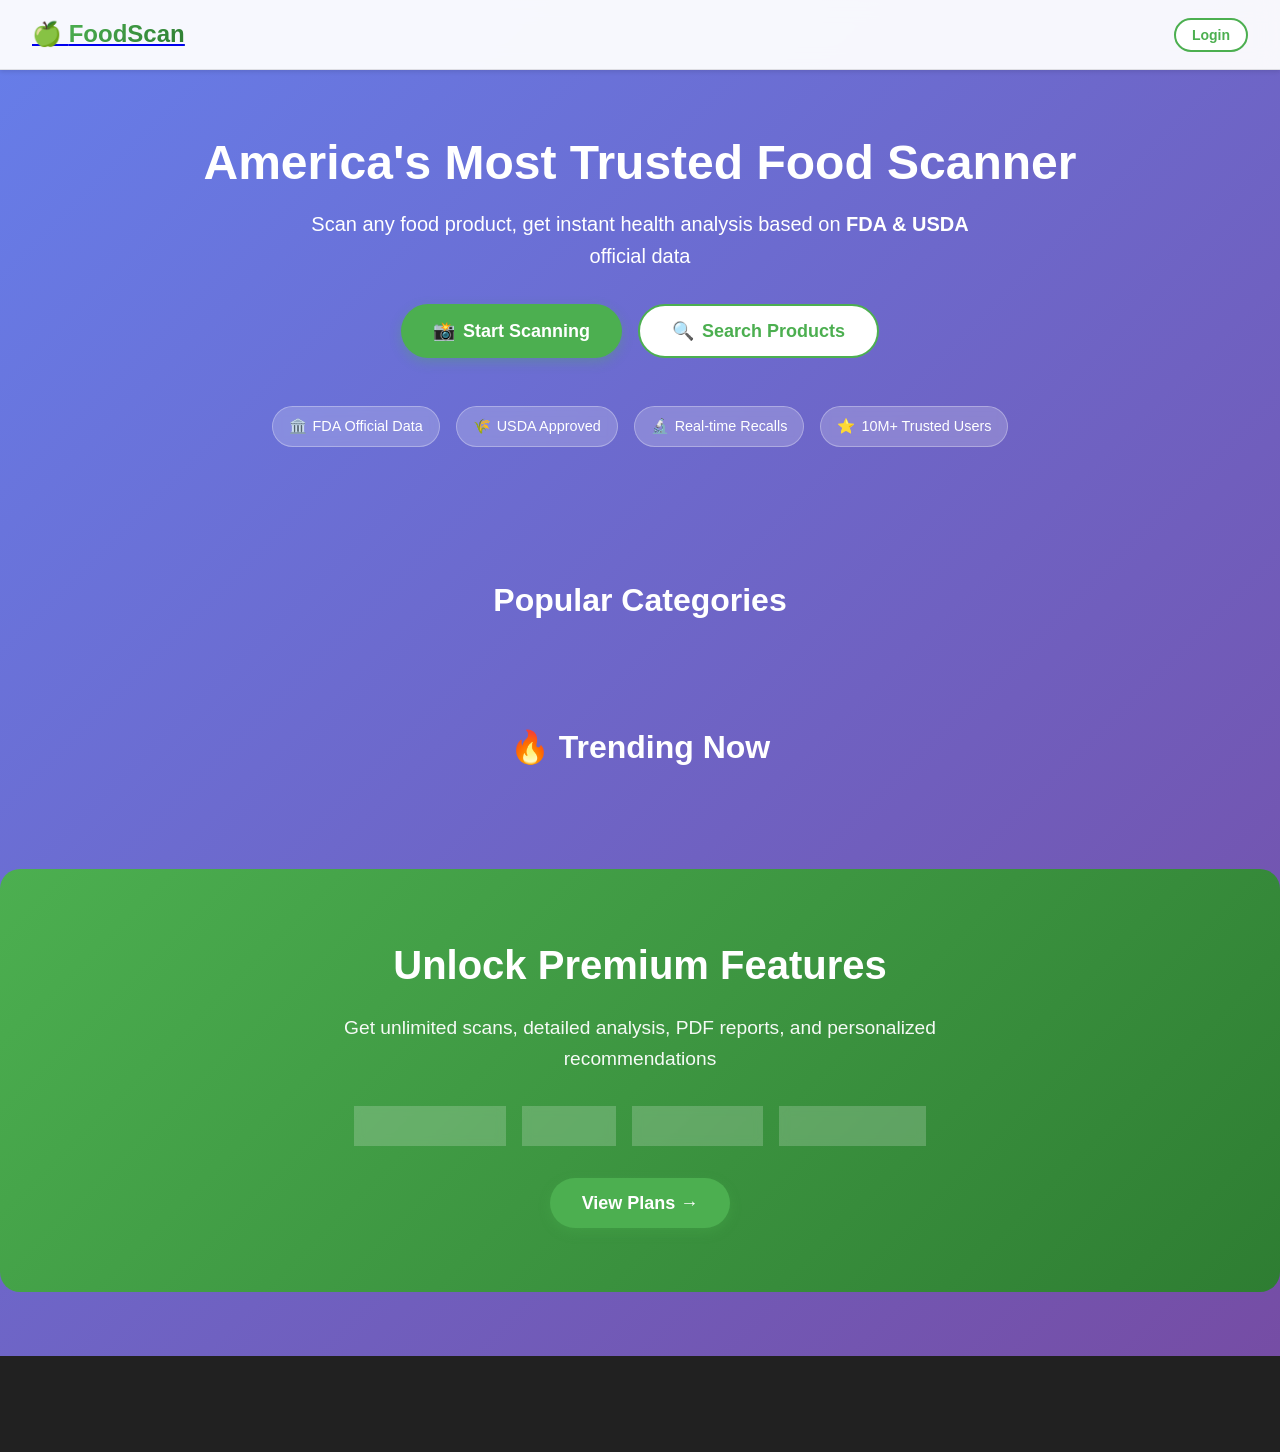
==== commit 437c00b5: "Update index.html" ====
--- a/index.html
+++ b/index.html
@@ -4,15 +4,15 @@
     <meta charset="UTF-8">
     <meta name="viewport" content="width=device-width, initial-scale=1.0">
     <title>USA Food Scanner – America's Most Trusted Food Scanner</title>
-    <meta name="description" content="Scan any food product, get instant health analysis based on FDA & USDA data. 100% accurate, real-time recalls, AI photo scan, voice search, and personalized recommendations.">
-    <meta name="keywords" content="food scanner, nutrition tracker, FDA data, USDA data, healthy eating, calorie counter, AI scan, voice search">
+    <meta name="description" content="Scan any food product, get instant health analysis based on FDA & USDA data. 100% accurate, real-time recalls, and personalized recommendations.">
+    <meta name="keywords" content="food scanner, nutrition tracker, FDA data, USDA data, healthy eating, calorie counter">
     <meta name="author" content="USA Food Scanner">
     <link rel="canonical" href="https://usafoodscanner.com/">
     
     <!-- Open Graph / Social Media -->
     <meta property="og:title" content="USA Food Scanner – America's Most Trusted Food Scanner">
-    <meta property="og:description" content="Scan any food product, get instant health analysis based on FDA & USDA data. AI photo scan, voice search, and 84+ micronutrients tracking.">
-    <meta property="og:image" content="images/og-image.jpg">
+    <meta property="og:description" content="Scan any food product, get instant health analysis based on FDA & USDA data.">
+    <meta property="og:image" content="/images/og-image.jpg">
     <meta property="og:url" content="https://usafoodscanner.com/">
     <meta property="og:type" content="website">
     
@@ -20,31 +20,30 @@
     <meta name="twitter:card" content="summary_large_image">
     <meta name="twitter:title" content="USA Food Scanner – Most Trusted Food Scanner">
     <meta name="twitter:description" content="Scan any food product, get instant health analysis based on FDA & USDA data.">
-    <meta name="twitter:image" content="images/twitter-image.jpg">
+    <meta name="twitter:image" content="/images/twitter-image.jpg">
     
     <!-- PWA -->
-    <link rel="manifest" href="manifest.json">
+    <link rel="manifest" href="/manifest.json">
     <meta name="theme-color" content="#4CAF50">
     <meta name="apple-mobile-web-app-capable" content="yes">
     <meta name="apple-mobile-web-app-status-bar-style" content="black-translucent">
     <meta name="apple-mobile-web-app-title" content="FoodScan">
     
-    <!-- CSS – बिना / के -->
-    <link rel="stylesheet" href="css/style.css">
-    <link rel="stylesheet" href="css/mobile.css">
+    <!-- CSS -->
+    <link rel="stylesheet" href="/css/style.css">
+    <link rel="stylesheet" href="/css/mobile.css">
 </head>
 <body>
     <div id="app">
         <!-- Header Section (Dynamic) -->
         <header class="glass-header" id="header">
             <div class="logo">
-                <span class="logo-icon">🍏</span>
-                <span class="logo-text">FoodScan</span>
+                <a href="/" class="logo-link">🍏 <span class="logo-text">FoodScan</span></a>
             </div>
             <nav class="desktop-nav" id="desktop-nav"></nav>
             <div class="header-right">
                 <div id="user-menu" class="user-menu"></div>
-                <button class="mobile-menu-btn" id="mobile-menu-btn">☰</button>
+                <button class="mobile-menu-btn" id="mobile-menu-btn" aria-label="Menu">☰</button>
             </div>
         </header>
         
@@ -56,20 +55,16 @@
             <!-- Hero Section -->
             <section class="hero">
                 <h1 class="animate-title">America's Most Trusted Food Scanner</h1>
-                <p class="animate-subtitle">Scan any food product, get instant health analysis based on <strong>FDA & USDA</strong> official data with <strong>AI photo scan</strong> and <strong>voice search</strong></p>
+                <p class="animate-subtitle">Scan any food product, get instant health analysis based on <strong>FDA & USDA</strong> official data</p>
                 
                 <div class="hero-actions">
                     <button onclick="startScan()" class="btn-primary btn-large">
                         <span class="btn-icon">📸</span>
-                        Scan Barcode
+                        Start Scanning
                     </button>
-                    <button onclick="startAIScan()" class="btn-primary btn-large">
-                        <span class="btn-icon">🤖</span>
-                        AI Photo Scan
-                    </button>
-                    <a href="search.html" class="btn-secondary btn-large">
+                    <a href="/search" class="btn-secondary btn-large">
                         <span class="btn-icon">🔍</span>
-                        Search
+                        Search Products
                     </a>
                 </div>
                 
@@ -90,14 +85,6 @@
                     <div class="badge">
                         <span class="badge-icon">⭐</span>
                         <span class="badge-text">10M+ Trusted Users</span>
-                    </div>
-                    <div class="badge">
-                        <span class="badge-icon">🤖</span>
-                        <span class="badge-text">AI Photo Scan</span>
-                    </div>
-                    <div class="badge">
-                        <span class="badge-icon">🎤</span>
-                        <span class="badge-text">Voice Search</span>
                     </div>
                 </div>
             </section>
@@ -123,46 +110,18 @@
                 <div id="challenge-card" class="challenge-card"></div>
             </section>
 
-            <!-- AI Scan Demo -->
-            <section class="ai-demo-section">
-                <h2>🤖 Try AI Photo Scan</h2>
-                <div class="ai-demo-card">
-                    <div class="ai-demo-content">
-                        <p>Just take a photo of any food product, and our AI will identify it instantly!</p>
-                        <button onclick="startAIScan()" class="btn-primary">
-                            📸 Try AI Scan Now
-                        </button>
-                    </div>
-                </div>
-            </section>
-
-            <!-- Voice Search Demo -->
-            <section class="voice-demo-section">
-                <h2>🎤 Voice Search</h2>
-                <div class="voice-demo-card">
-                    <div class="voice-demo-content">
-                        <p>Say "chips" or "diet coke" and we'll find it for you!</p>
-                        <button onclick="startVoiceSearch()" class="btn-primary">
-                            🎤 Start Voice Search
-                        </button>
-                    </div>
-                </div>
-            </section>
-
             <!-- CTA Section -->
             <section class="cta-section">
                 <div class="cta-content">
                     <h2>Unlock Premium Features</h2>
-                    <p>Get unlimited scans, detailed analysis, 84+ micronutrients, PDF reports, adaptive algorithm, and personalized coaching</p>
+                    <p>Get unlimited scans, detailed analysis, PDF reports, and personalized recommendations</p>
                     <div class="cta-features">
                         <span>✓ Unlimited Scans</span>
-                        <span>✓ 84+ Micronutrients</span>
-                        <span>✓ Adaptive Algorithm</span>
-                        <span>✓ AI Photo Scan</span>
-                        <span>✓ Voice Search</span>
-                        <span>✓ Weekly Coaching</span>
+                        <span>✓ No Ads</span>
+                        <span>✓ PDF Reports</span>
+                        <span>✓ Priority Support</span>
                     </div>
-                    <a href="premium.html" class="btn-primary btn-large">View Plans →</a>
+                    <a href="/premium" class="btn-primary btn-large">View Plans →</a>
                 </div>
             </section>
         </main>
@@ -171,24 +130,16 @@
         <footer id="footer" class="footer"></footer>
     </div>
 
-    <!-- Toast Notification Container -->
-    <div id="toast" class="toast"></div>
-
-    <!-- Notification Prompt -->
-    <div id="notification-prompt" class="notification-prompt" style="display: none;">
-        <div class="prompt-content">
-            <span class="prompt-icon">🔔</span>
-            <p>Get real-time FDA recall alerts</p>
-            <div class="prompt-actions">
-                <button onclick="enableNotifications()" class="btn-small">Enable</button>
-                <button onclick="closeNotificationPrompt()" class="btn-small btn-secondary">Later</button>
-            </div>
-        </div>
+    <!-- Notification Permission Prompt -->
+    <div id="notification-prompt" class="glass-card notification-prompt" style="display: none;">
+        <p>🔔 Get real-time FDA recall alerts</p>
+        <button onclick="enableNotifications()" class="btn-primary btn-small">Enable</button>
+        <button onclick="closePrompt()" class="btn-secondary btn-small">Not Now</button>
     </div>
 
-    <!-- JavaScript – बिना / के और सही क्रम में -->
-    <script src="js/api.js"></script>
-    <script src="js/auth.js"></script>
-    <script src="js/app.js"></script>
+    <!-- JavaScript -->
+    <script src="/js/api.js"></script>
+    <script src="/js/auth.js"></script>
+    <script src="/js/app.js"></script>
 </body>
 </html>
--- a/css/style.css
+++ b/css/style.css
@@ -1,6 +1,5 @@
 /* USA Food Scanner – Main Stylesheet */
 :root {
-    /* Colors */
     --primary: #4CAF50;
     --primary-dark: #2E7D32;
     --primary-light: #C8E6C9;
@@ -12,7 +11,6 @@
     --success: #4CAF50;
     --info: #2196F3;
     
-    /* Grayscale */
     --gray-50: #FAFAFA;
     --gray-100: #F5F5F5;
     --gray-200: #EEEEEE;
@@ -24,47 +22,35 @@
     --gray-800: #424242;
     --gray-900: #212121;
     
-    /* Glass Effect */
     --glass-bg: rgba(255, 255, 255, 0.1);
     --glass-border: rgba(255, 255, 255, 0.2);
     --glass-shadow: 0 8px 32px rgba(0, 0, 0, 0.1);
     
-    /* Shadows */
     --shadow-sm: 0 2px 4px rgba(0,0,0,0.1);
     --shadow-md: 0 4px 8px rgba(0,0,0,0.1);
     --shadow-lg: 0 8px 16px rgba(0,0,0,0.1);
     --shadow-xl: 0 12px 24px rgba(0,0,0,0.1);
     
-    /* Border Radius */
     --radius-sm: 4px;
     --radius-md: 8px;
     --radius-lg: 12px;
     --radius-xl: 20px;
     --radius-full: 9999px;
     
-    /* Typography */
-    --font-sans: -apple-system, BlinkMacSystemFont, 'Segoe UI', Roboto, Oxygen, Ubuntu, Cantarell, 'Open Sans', 'Helvetica Neue', sans-serif;
-    --font-mono: 'SF Mono', Monaco, 'Cascadia Code', 'Roboto Mono', Consolas, 'Courier New', monospace;
+    --font-sans: -apple-system, BlinkMacSystemFont, 'Segoe UI', Roboto, Oxygen, Ubuntu, Cantarell, sans-serif;
+    --font-mono: 'SF Mono', Monaco, 'Cascadia Code', 'Roboto Mono', monospace;
     
-    /* Transitions */
     --transition-fast: 150ms ease;
     --transition-base: 300ms ease;
     --transition-slow: 500ms ease;
     
-    /* Layout */
     --container-max-width: 1280px;
     --header-height: 70px;
 }
 
-/* Reset & Base */
 * {
     margin: 0;
     padding: 0;
-    box-sizing: border-box;
-}
-
-*::before,
-*::after {
     box-sizing: border-box;
 }
 
@@ -83,20 +69,11 @@
     overflow-x: hidden;
 }
 
-/* Container */
 .container {
     max-width: var(--container-max-width);
     margin: 0 auto;
     padding: 0 20px;
     width: 100%;
-}
-
-/* Glass Effect */
-.glass {
-    background: var(--glass-bg);
-    backdrop-filter: blur(10px);
-    border: 1px solid var(--glass-border);
-    box-shadow: var(--glass-shadow);
 }
 
 .glass-header {
@@ -114,7 +91,6 @@
     box-shadow: var(--shadow-sm);
 }
 
-/* Logo */
 .logo {
     display: flex;
     align-items: center;
@@ -134,7 +110,6 @@
     background-clip: text;
 }
 
-/* Navigation */
 .desktop-nav {
     display: flex;
     gap: 2rem;
@@ -182,12 +157,6 @@
 
 .mobile-nav a:last-child {
     border-bottom: none;
-}
-
-.mobile-nav .child-link {
-    padding-left: 2rem;
-    font-size: 0.9rem;
-    color: var(--gray-600);
 }
 
 .mobile-menu-btn {
@@ -207,59 +176,12 @@
     background: var(--gray-100);
 }
 
-/* Header Right */
 .header-right {
     display: flex;
     align-items: center;
     gap: 1rem;
 }
 
-.user-menu {
-    display: flex;
-    align-items: center;
-}
-
-.user-dropdown {
-    position: relative;
-    display: inline-block;
-}
-
-.user-name {
-    cursor: pointer;
-    padding: 0.5rem 1rem;
-    background: var(--gray-100);
-    border-radius: var(--radius-full);
-    font-weight: 500;
-}
-
-.dropdown-content {
-    display: none;
-    position: absolute;
-    right: 0;
-    background: white;
-    min-width: 160px;
-    box-shadow: var(--shadow-lg);
-    border-radius: var(--radius-md);
-    z-index: 1;
-}
-
-.user-dropdown:hover .dropdown-content {
-    display: block;
-}
-
-.dropdown-content a {
-    color: var(--gray-800);
-    padding: 12px 16px;
-    text-decoration: none;
-    display: block;
-    transition: var(--transition-fast);
-}
-
-.dropdown-content a:hover {
-    background: var(--gray-100);
-}
-
-/* Hero Section */
 .hero {
     text-align: center;
     padding: 4rem 2rem;
@@ -293,7 +215,6 @@
     animation: fadeInUp 1s ease 0.4s both;
 }
 
-/* Buttons */
 .btn-primary, .btn-secondary, .btn-danger {
     display: inline-flex;
     align-items: center;
@@ -322,10 +243,6 @@
     box-shadow: 0 8px 16px rgba(76, 175, 80, 0.4);
 }
 
-.btn-primary:active {
-    transform: translateY(0);
-}
-
 .btn-secondary {
     background: white;
     color: var(--primary);
@@ -337,15 +254,6 @@
     transform: translateY(-2px);
 }
 
-.btn-danger {
-    background: var(--danger);
-    color: white;
-}
-
-.btn-danger:hover {
-    background: var(--danger-dark);
-}
-
 .btn-large {
     padding: 1rem 2rem;
     font-size: 1.125rem;
@@ -360,11 +268,6 @@
     font-size: 0.875rem;
 }
 
-.btn-icon {
-    font-size: 1.2rem;
-}
-
-/* Trust Badges */
 .trust-badges {
     display: flex;
     gap: 1rem;
@@ -387,28 +290,6 @@
     font-size: 0.9rem;
 }
 
-.badge-icon {
-    font-size: 1.1rem;
-}
-
-/* Announcement Banner */
-.announcement-banner {
-    background: linear-gradient(135deg, var(--secondary), var(--secondary-dark));
-    color: white;
-    padding: 1rem;
-    text-align: center;
-    margin-bottom: 2rem;
-    border-radius: var(--radius-md);
-}
-
-.announcement-banner a {
-    color: white;
-    text-decoration: underline;
-    font-weight: bold;
-    margin-left: 0.5rem;
-}
-
-/* Sections */
 .categories-section,
 .trending-section,
 .ai-demo-section,
@@ -430,7 +311,6 @@
     text-align: center;
 }
 
-/* Categories Grid */
 .categories-grid {
     display: grid;
     grid-template-columns: repeat(auto-fill, minmax(200px, 1fr));
@@ -467,7 +347,6 @@
     text-align: center;
 }
 
-/* Products Grid */
 .products-grid {
     display: grid;
     grid-template-columns: repeat(auto-fill, minmax(250px, 1fr));
@@ -574,7 +453,6 @@
     gap: 8px;
 }
 
-/* AI Demo Section */
 .ai-demo-card,
 .voice-demo-card {
     background: linear-gradient(135deg, #667eea 0%, #764ba2 100%);
@@ -598,7 +476,6 @@
     opacity: 0.95;
 }
 
-/* Challenge Section */
 .challenge-card {
     background: linear-gradient(135deg, var(--primary), var(--primary-dark));
     color: white;
@@ -634,7 +511,6 @@
     transition: width var(--transition-base);
 }
 
-/* CTA Section */
 .cta-section {
     background: linear-gradient(135deg, var(--primary), var(--primary-dark));
     border-radius: var(--radius-xl);
@@ -675,7 +551,6 @@
     backdrop-filter: blur(5px);
 }
 
-/* Footer */
 .footer {
     background: var(--gray-900);
     color: white;
@@ -752,12 +627,6 @@
     transform: translateY(-3px);
 }
 
-.social-links img {
-    width: 18px;
-    height: 18px;
-    filter: invert(1);
-}
-
 .footer-bottom {
     text-align: center;
     padding-top: 3rem;
@@ -767,7 +636,6 @@
     font-size: 0.875rem;
 }
 
-/* Toast Notification */
 .toast {
     position: fixed;
     bottom: 30px;
@@ -788,7 +656,6 @@
     transform: translateX(-50%) translateY(0);
 }
 
-/* Notification Prompt */
 .notification-prompt {
     position: fixed;
     bottom: 30px;
@@ -835,7 +702,6 @@
     gap: 0.5rem;
 }
 
-/* Auth Forms */
 .auth-container {
     max-width: 400px;
     margin: 2rem auto;
@@ -913,30 +779,11 @@
     box-shadow: 0 0 0 3px var(--primary-light);
 }
 
-.form-group small {
-    display: block;
-    margin-top: 0.25rem;
-    color: var(--gray-600);
-    font-size: 0.75rem;
-}
-
 .form-options {
     display: flex;
     justify-content: space-between;
     align-items: center;
     margin: 1rem 0;
-}
-
-.checkbox-label {
-    display: flex;
-    align-items: center;
-    gap: 0.5rem;
-    cursor: pointer;
-}
-
-.checkbox-label input[type="checkbox"] {
-    width: auto;
-    margin: 0;
 }
 
 .btn-google {
@@ -991,7 +838,6 @@
     font-size: 0.875rem;
 }
 
-/* Dashboard */
 .stats-grid {
     display: grid;
     grid-template-columns: repeat(auto-fit, minmax(200px, 1fr));
@@ -1022,7 +868,6 @@
     letter-spacing: 0.5px;
 }
 
-/* Adaptive Card */
 .adaptive-card {
     background: white;
     border-radius: var(--radius-lg);
@@ -1075,10 +920,6 @@
     padding: 1rem;
     background: var(--gray-100);
     border-radius: var(--radius-md);
-}
-
-.trend-icon {
-    font-size: 1.5rem;
 }
 
 .weight-chart-container {
@@ -1101,7 +942,6 @@
     font-size: 1rem;
 }
 
-/* Coaching Card */
 .coaching-card {
     background: linear-gradient(135deg, var(--primary), var(--primary-dark));
     border-radius: var(--radius-lg);
@@ -1165,7 +1005,6 @@
     border-left: 4px solid white;
 }
 
-/* API Section */
 .api-section {
     background: white;
     border-radius: var(--radius-lg);
@@ -1199,17 +1038,6 @@
     font-size: 0.875rem;
 }
 
-.docs-link {
-    color: var(--primary);
-    text-decoration: none;
-    font-weight: 500;
-}
-
-.docs-link:hover {
-    text-decoration: underline;
-}
-
-/* Recent Scans */
 .recent-scans {
     background: white;
     border-radius: var(--radius-lg);
@@ -1265,7 +1093,6 @@
     color: var(--primary-dark);
 }
 
-/* Shopping List */
 .shopping-list-section {
     background: white;
     border-radius: var(--radius-lg);
@@ -1328,7 +1155,6 @@
     padding: 2rem;
 }
 
-/* Account Settings */
 .account-settings {
     background: white;
     border-radius: var(--radius-lg);
@@ -1360,7 +1186,6 @@
     font-weight: 500;
 }
 
-/* Switch Toggle */
 .switch {
     position: relative;
     display: inline-block;
@@ -1406,7 +1231,6 @@
     transform: translateX(26px);
 }
 
-/* Error Page */
 .error-container {
     text-align: center;
     padding: 4rem 2rem;
@@ -1477,668 +1301,6 @@
     text-decoration: underline;
 }
 
-/* API Documentation */
-.api-plans {
-    margin: 3rem 0;
-}
-
-.plans-grid {
-    display: grid;
-    grid-template-columns: repeat(auto-fit, minmax(280px, 1fr));
-    gap: 2rem;
-    margin: 2rem 0;
-}
-
-.plan-card {
-    background: white;
-    border-radius: var(--radius-lg);
-    padding: 2rem;
-    box-shadow: var(--shadow-md);
-    transition: var(--transition-base);
-    position: relative;
-    display: flex;
-    flex-direction: column;
-}
-
-.plan-card:hover {
-    transform: translateY(-5px);
-    box-shadow: var(--shadow-xl);
-}
-
-.plan-card.popular {
-    transform: scale(1.05);
-    box-shadow: var(--shadow-xl);
-    border: 2px solid var(--primary);
-    z-index: 1;
-}
-
-.popular-badge {
-    position: absolute;
-    top: -12px;
-    left: 50%;
-    transform: translateX(-50%);
-    background: var(--primary);
-    color: white;
-    padding: 4px 12px;
-    border-radius: var(--radius-full);
-    font-size: 0.875rem;
-    font-weight: 600;
-    white-space: nowrap;
-}
-
-.plan-name {
-    font-size: 1.5rem;
-    font-weight: 700;
-    margin-bottom: 1rem;
-    color: var(--gray-800);
-}
-
-.plan-price {
-    font-size: 2.5rem;
-    font-weight: 800;
-    color: var(--primary);
-    margin-bottom: 1.5rem;
-}
-
-.plan-price span {
-    font-size: 1rem;
-    font-weight: normal;
-    color: var(--gray-600);
-}
-
-.plan-features {
-    list-style: none;
-    margin-bottom: 2rem;
-    flex: 1;
-}
-
-.plan-features li {
-    padding: 0.5rem 0;
-    color: var(--gray-700);
-    display: flex;
-    align-items: center;
-    gap: 8px;
-    border-bottom: 1px dashed var(--gray-200);
-}
-
-.plan-features li:last-child {
-    border-bottom: none;
-}
-
-.plan-features li::before {
-    content: "✓";
-    color: var(--primary);
-    font-weight: bold;
-}
-
-.api-section {
-    margin: 3rem 0;
-}
-
-.api-card {
-    background: var(--gray-50);
-    border-radius: var(--radius-lg);
-    padding: 2rem;
-    margin: 1rem 0;
-}
-
-.endpoint {
-    background: white;
-    border-radius: var(--radius-lg);
-    padding: 2rem;
-    margin: 2rem 0;
-    box-shadow: var(--shadow-md);
-}
-
-.endpoint h3 {
-    margin-bottom: 1rem;
-    display: flex;
-    align-items: center;
-    gap: 1rem;
-    flex-wrap: wrap;
-}
-
-.method {
-    display: inline-block;
-    padding: 0.25rem 1rem;
-    border-radius: var(--radius-full);
-    font-size: 0.875rem;
-    font-weight: 600;
-    color: white;
-}
-
-.method.get { background: #2196F3; }
-.method.post { background: #4CAF50; }
-.method.put { background: #FF9800; }
-.method.delete { background: #F44336; }
-
-.endpoint h4 {
-    margin: 1.5rem 0 0.5rem;
-    color: var(--gray-700);
-}
-
-.endpoint ul {
-    margin-left: 1.5rem;
-    color: var(--gray-600);
-}
-
-.endpoint code {
-    background: var(--gray-100);
-    padding: 0.2rem 0.4rem;
-    border-radius: var(--radius-sm);
-    font-family: var(--font-mono);
-    font-size: 0.9rem;
-}
-
-.endpoint pre {
-    background: var(--gray-900);
-    color: var(--gray-100);
-    padding: 1.5rem;
-    border-radius: var(--radius-md);
-    overflow-x: auto;
-    margin: 1rem 0;
-}
-
-.limits-table {
-    width: 100%;
-    border-collapse: collapse;
-    margin: 1rem 0;
-}
-
-.limits-table th,
-.limits-table td {
-    padding: 1rem;
-    text-align: left;
-    border-bottom: 1px solid var(--gray-200);
-}
-
-.limits-table th {
-    background: var(--gray-100);
-    font-weight: 600;
-    color: var(--gray-700);
-}
-
-.sdk-grid {
-    display: grid;
-    grid-template-columns: repeat(auto-fit, minmax(200px, 1fr));
-    gap: 1.5rem;
-    margin: 2rem 0;
-}
-
-.sdk-card {
-    background: var(--gray-50);
-    padding: 1.5rem;
-    border-radius: var(--radius-lg);
-    text-align: center;
-}
-
-.sdk-card h3 {
-    margin-bottom: 1rem;
-    color: var(--gray-800);
-}
-
-.calculator {
-    background: white;
-    padding: 2rem;
-    border-radius: var(--radius-lg);
-    max-width: 400px;
-    margin: 2rem 0;
-}
-
-.calculator label {
-    display: block;
-    margin-bottom: 0.5rem;
-    font-weight: 500;
-}
-
-.calculator input {
-    width: 100%;
-    padding: 0.75rem;
-    border: 2px solid var(--gray-200);
-    border-radius: var(--radius-md);
-    font-size: 1rem;
-    margin-bottom: 1rem;
-}
-
-.price-display {
-    font-size: 1.25rem;
-    font-weight: 600;
-    color: var(--primary);
-    padding: 1rem;
-    background: var(--primary-light);
-    border-radius: var(--radius-md);
-    text-align: center;
-}
-
-/* Premium Page */
-.premium-header {
-    text-align: center;
-    padding: 3rem 0;
-    color: white;
-}
-
-.premium-header h1 {
-    font-size: 2.5rem;
-    margin-bottom: 1rem;
-}
-
-.premium-header p {
-    font-size: 1.2rem;
-    opacity: 0.95;
-    max-width: 700px;
-    margin: 0 auto;
-}
-
-.feature-comparison {
-    margin: 4rem 0;
-    background: white;
-    border-radius: var(--radius-lg);
-    padding: 2rem;
-    overflow-x: auto;
-}
-
-.comparison-table {
-    width: 100%;
-    border-collapse: collapse;
-    min-width: 600px;
-}
-
-.comparison-table th,
-.comparison-table td {
-    padding: 1rem;
-    text-align: center;
-    border-bottom: 1px solid var(--gray-200);
-}
-
-.comparison-table th {
-    background: var(--gray-100);
-    font-weight: 600;
-}
-
-.comparison-table td:first-child {
-    text-align: left;
-    font-weight: 500;
-}
-
-.comparison-table .popular {
-    background: var(--primary-light);
-}
-
-.enterprise-section {
-    background: linear-gradient(135deg, var(--gray-800), var(--gray-900));
-    border-radius: var(--radius-lg);
-    padding: 3rem;
-    text-align: center;
-    color: white;
-    margin: 4rem 0;
-}
-
-.enterprise-section h2 {
-    margin-bottom: 1rem;
-}
-
-.enterprise-section p {
-    margin-bottom: 2rem;
-    opacity: 0.95;
-    max-width: 600px;
-    margin-left: auto;
-    margin-right: auto;
-}
-
-.premium-faq {
-    background: white;
-    border-radius: var(--radius-lg);
-    padding: 2rem;
-    margin: 4rem 0;
-}
-
-.faq-grid {
-    display: grid;
-    gap: 1.5rem;
-    margin-top: 2rem;
-}
-
-.faq-item {
-    border-bottom: 1px solid var(--gray-200);
-    padding-bottom: 1.5rem;
-}
-
-.faq-item:last-child {
-    border-bottom: none;
-    padding-bottom: 0;
-}
-
-.faq-question {
-    font-weight: 600;
-    margin-bottom: 0.5rem;
-    color: var(--gray-800);
-}
-
-.faq-answer {
-    color: var(--gray-600);
-}
-
-/* Search Page */
-.search-header {
-    text-align: center;
-    padding: 2rem 0;
-    color: white;
-}
-
-.search-header h1 {
-    margin-bottom: 1rem;
-}
-
-.search-form {
-    max-width: 600px;
-    margin: 2rem auto;
-}
-
-.search-wrapper {
-    display: flex;
-    align-items: center;
-    background: white;
-    border: 2px solid var(--gray-200);
-    border-radius: var(--radius-full);
-    padding: 0.25rem 0.25rem 0.25rem 1rem;
-    transition: var(--transition-base);
-}
-
-.search-wrapper:focus-within {
-    border-color: var(--primary);
-    box-shadow: 0 0 0 3px var(--primary-light);
-}
-
-.search-wrapper input {
-    flex: 1;
-    border: none;
-    outline: none;
-    padding: 0.75rem 0;
-    font-size: 1rem;
-    background: transparent;
-}
-
-.search-wrapper button {
-    background: var(--primary);
-    border: none;
-    border-radius: var(--radius-full);
-    width: 48px;
-    height: 48px;
-    cursor: pointer;
-    display: flex;
-    align-items: center;
-    justify-content: center;
-    transition: var(--transition-base);
-    color: white;
-    font-size: 1.2rem;
-}
-
-.search-wrapper button:hover {
-    background: var(--primary-dark);
-}
-
-.search-wrapper .voice-btn {
-    background: none;
-    color: var(--gray-600);
-    width: 40px;
-    height: 40px;
-}
-
-.search-wrapper .voice-btn:hover {
-    background: var(--gray-100);
-    color: var(--primary);
-}
-
-.search-filters {
-    display: flex;
-    gap: 1.5rem;
-    margin-top: 1.5rem;
-    justify-content: center;
-    flex-wrap: wrap;
-}
-
-.filter-option {
-    display: flex;
-    align-items: center;
-    gap: 0.25rem;
-    color: white;
-    cursor: pointer;
-}
-
-.filter-option input[type="radio"] {
-    accent-color: var(--primary);
-    width: auto;
-}
-
-.voice-status {
-    text-align: center;
-    padding: 1rem;
-    background: var(--primary);
-    color: white;
-    border-radius: var(--radius-full);
-    max-width: 300px;
-    margin: 1rem auto;
-    animation: pulse 1.5s infinite;
-}
-
-@keyframes pulse {
-    0%, 100% { opacity: 1; }
-    50% { opacity: 0.7; }
-}
-
-.results-header {
-    margin: 2rem 0 1rem;
-    color: white;
-}
-
-/* Product Page Tabs */
-.product-tabs {
-    display: flex;
-    gap: 0.5rem;
-    margin: 2rem 0;
-    flex-wrap: wrap;
-}
-
-.tab-btn {
-    padding: 0.75rem 1.5rem;
-    background: white;
-    border: none;
-    border-radius: var(--radius-full);
-    font-size: 1rem;
-    font-weight: 500;
-    cursor: pointer;
-    transition: var(--transition-base);
-    opacity: 0.7;
-}
-
-.tab-btn:hover {
-    opacity: 1;
-    background: var(--primary-light);
-}
-
-.tab-btn.active {
-    background: var(--primary);
-    color: white;
-    opacity: 1;
-}
-
-.tab-content {
-    display: none;
-    background: white;
-    border-radius: var(--radius-lg);
-    padding: 2rem;
-    margin-bottom: 2rem;
-    box-shadow: var(--shadow-lg);
-}
-
-.tab-content.active {
-    display: block;
-    animation: fadeIn 0.5s ease;
-}
-
-.nutrient-grid {
-    display: grid;
-    grid-template-columns: repeat(auto-fill, minmax(200px, 1fr));
-    gap: 1rem;
-}
-
-.nutrient-item {
-    background: var(--gray-50);
-    padding: 1rem;
-    border-radius: var(--radius-md);
-    display: flex;
-    justify-content: space-between;
-    align-items: center;
-}
-
-.nutrient-name {
-    font-weight: 500;
-    color: var(--gray-700);
-}
-
-.nutrient-value {
-    font-weight: 600;
-    color: var(--primary);
-}
-
-/* Product Actions Bar */
-.product-actions-bar {
-    display: flex;
-    gap: 1rem;
-    margin: 1rem 0 2rem;
-    flex-wrap: wrap;
-}
-
-.btn-wishlist,
-.btn-compare,
-.btn-share {
-    padding: 0.5rem 1.5rem;
-    background: white;
-    border: 2px solid var(--gray-200);
-    border-radius: var(--radius-full);
-    font-size: 0.95rem;
-    cursor: pointer;
-    transition: var(--transition-base);
-    display: inline-flex;
-    align-items: center;
-    gap: 0.5rem;
-}
-
-.btn-wishlist:hover {
-    border-color: var(--danger);
-    color: var(--danger);
-}
-
-.btn-compare:hover {
-    border-color: var(--primary);
-    color: var(--primary);
-}
-
-.btn-share:hover {
-    border-color: var(--info);
-    color: var(--info);
-}
-
-/* Category Page */
-.category-header {
-    background: white;
-    border-radius: var(--radius-lg);
-    padding: 2rem;
-    margin-bottom: 2rem;
-    box-shadow: var(--shadow-lg);
-}
-
-.category-header h1 {
-    margin-bottom: 0.5rem;
-    color: var(--gray-800);
-}
-
-.category-header p {
-    color: var(--gray-600);
-}
-
-.filter-bar {
-    display: flex;
-    justify-content: space-between;
-    align-items: center;
-    margin: 2rem 0;
-    flex-wrap: wrap;
-    gap: 1rem;
-}
-
-.filter-select {
-    padding: 0.75rem 1.5rem;
-    border: 2px solid var(--gray-200);
-    border-radius: var(--radius-full);
-    font-size: 1rem;
-    background: white;
-    cursor: pointer;
-    min-width: 200px;
-}
-
-.score-filters {
-    display: flex;
-    gap: 0.5rem;
-    flex-wrap: wrap;
-}
-
-.filter-btn {
-    padding: 0.5rem 1.25rem;
-    border: 2px solid var(--gray-200);
-    border-radius: var(--radius-full);
-    background: white;
-    cursor: pointer;
-    transition: var(--transition-base);
-    font-size: 0.9rem;
-}
-
-.filter-btn:hover {
-    border-color: var(--primary);
-    background: var(--primary-light);
-}
-
-.filter-btn.active {
-    background: var(--primary);
-    color: white;
-    border-color: var(--primary);
-}
-
-.pagination {
-    display: flex;
-    gap: 0.5rem;
-    justify-content: center;
-    margin: 2rem 0;
-}
-
-.page-link {
-    padding: 0.5rem 1rem;
-    background: white;
-    border: 2px solid var(--gray-200);
-    border-radius: var(--radius-md);
-    color: var(--gray-800);
-    text-decoration: none;
-    transition: var(--transition-base);
-    min-width: 40px;
-    text-align: center;
-}
-
-.page-link:hover {
-    border-color: var(--primary);
-    background: var(--primary-light);
-}
-
-.page-link.active {
-    background: var(--primary);
-    color: white;
-    border-color: var(--primary);
-}
-
-.page-link.disabled {
-    opacity: 0.5;
-    pointer-events: none;
-}
-
-/* Animations */
 @keyframes fadeInUp {
     from {
         opacity: 0;
@@ -2150,7 +1312,6 @@
     }
 }
 
-/* Responsive Design */
 @media (max-width: 768px) {
     html {
         font-size: 14px;
@@ -2225,10 +1386,6 @@
         width: 100%;
     }
 
-    .score-filters {
-        justify-content: center;
-    }
-
     .footer-grid {
         grid-template-columns: 1fr 1fr;
         gap: 2rem;
@@ -2236,14 +1393,6 @@
 
     .error-code {
         font-size: 6rem;
-    }
-
-    .plans-grid {
-        grid-template-columns: 1fr;
-    }
-
-    .plan-card.popular {
-        transform: none;
     }
 }
 
@@ -2266,20 +1415,11 @@
         width: 100%;
     }
 
-    .prompt-actions button {
-        flex: 1;
-    }
-
     .error-actions {
         flex-direction: column;
     }
-
-    .error-actions .btn {
-        width: 100%;
-    }
-}
-
-/* Dark Mode */
+}
+
 @media (prefers-color-scheme: dark) {
     body {
         background: linear-gradient(135deg, #1a1a1a 0%, #2d2d2d 100%);
@@ -2303,16 +1443,12 @@
     .plan-card,
     .stat-card,
     .auth-container,
-    .api-card,
-    .endpoint,
     .adaptive-card,
     .recent-scans,
     .shopping-list-section,
     .account-settings,
     .category-header,
-    .tab-content,
-    .feature-comparison,
-    .premium-faq {
+    .tab-content {
         background: var(--gray-800);
     }
 
@@ -2321,16 +1457,12 @@
     .plan-name,
     .stat-value,
     .auth-container h2,
-    .api-card h3,
-    .endpoint h3,
     .adaptive-card h3,
     .recent-scans h3,
     .shopping-list-section h3,
     .account-settings h3,
     .category-header h1,
-    .tab-content h2,
-    .feature-comparison h2,
-    .premium-faq h2 {
+    .tab-content h2 {
         color: white;
     }
 
@@ -2340,9 +1472,6 @@
     .form-group label,
     .auth-tab,
     .divider span,
-    .endpoint p,
-    .endpoint li,
-    .faq-answer,
     .category-header p {
         color: var(--gray-400);
     }
@@ -2389,59 +1518,6 @@
         color: var(--primary-light);
     }
 
-    .endpoint code {
-        background: var(--gray-700);
-        color: var(--gray-200);
-    }
-
-    .endpoint pre {
-        background: var(--gray-900);
-    }
-
-    .limits-table th {
-        background: var(--gray-700);
-        color: white;
-    }
-
-    .limits-table td {
-        color: var(--gray-300);
-        border-bottom-color: var(--gray-700);
-    }
-
-    .sdk-card {
-        background: var(--gray-700);
-    }
-
-    .sdk-card h3 {
-        color: white;
-    }
-
-    .calculator {
-        background: var(--gray-800);
-    }
-
-    .calculator label {
-        color: white;
-    }
-
-    .comparison-table th {
-        background: var(--gray-700);
-        color: white;
-    }
-
-    .comparison-table td {
-        color: var(--gray-300);
-        border-bottom-color: var(--gray-700);
-    }
-
-    .faq-item {
-        border-bottom-color: var(--gray-700);
-    }
-
-    .faq-question {
-        color: white;
-    }
-
     .scan-item {
         border-bottom-color: var(--gray-700);
     }
@@ -2477,17 +1553,8 @@
     .error-container p {
         color: var(--gray-400);
     }
-
-    .popular-pages h3 {
-        color: white;
-    }
-
-    .popular-pages a {
-        color: var(--primary-light);
-    }
-}
-
-/* Print Styles */
+}
+
 @media print {
     .glass-header,
     .footer,
@@ -2499,12 +1566,7 @@
     .cta-section,
     .ai-demo-section,
     .voice-demo-section,
-    .challenge-section,
-    .filter-bar,
-    .pagination,
-    .product-actions-bar,
-    .reviews-section,
-    .related-articles {
+    .challenge-section {
         display: none !important;
     }
 
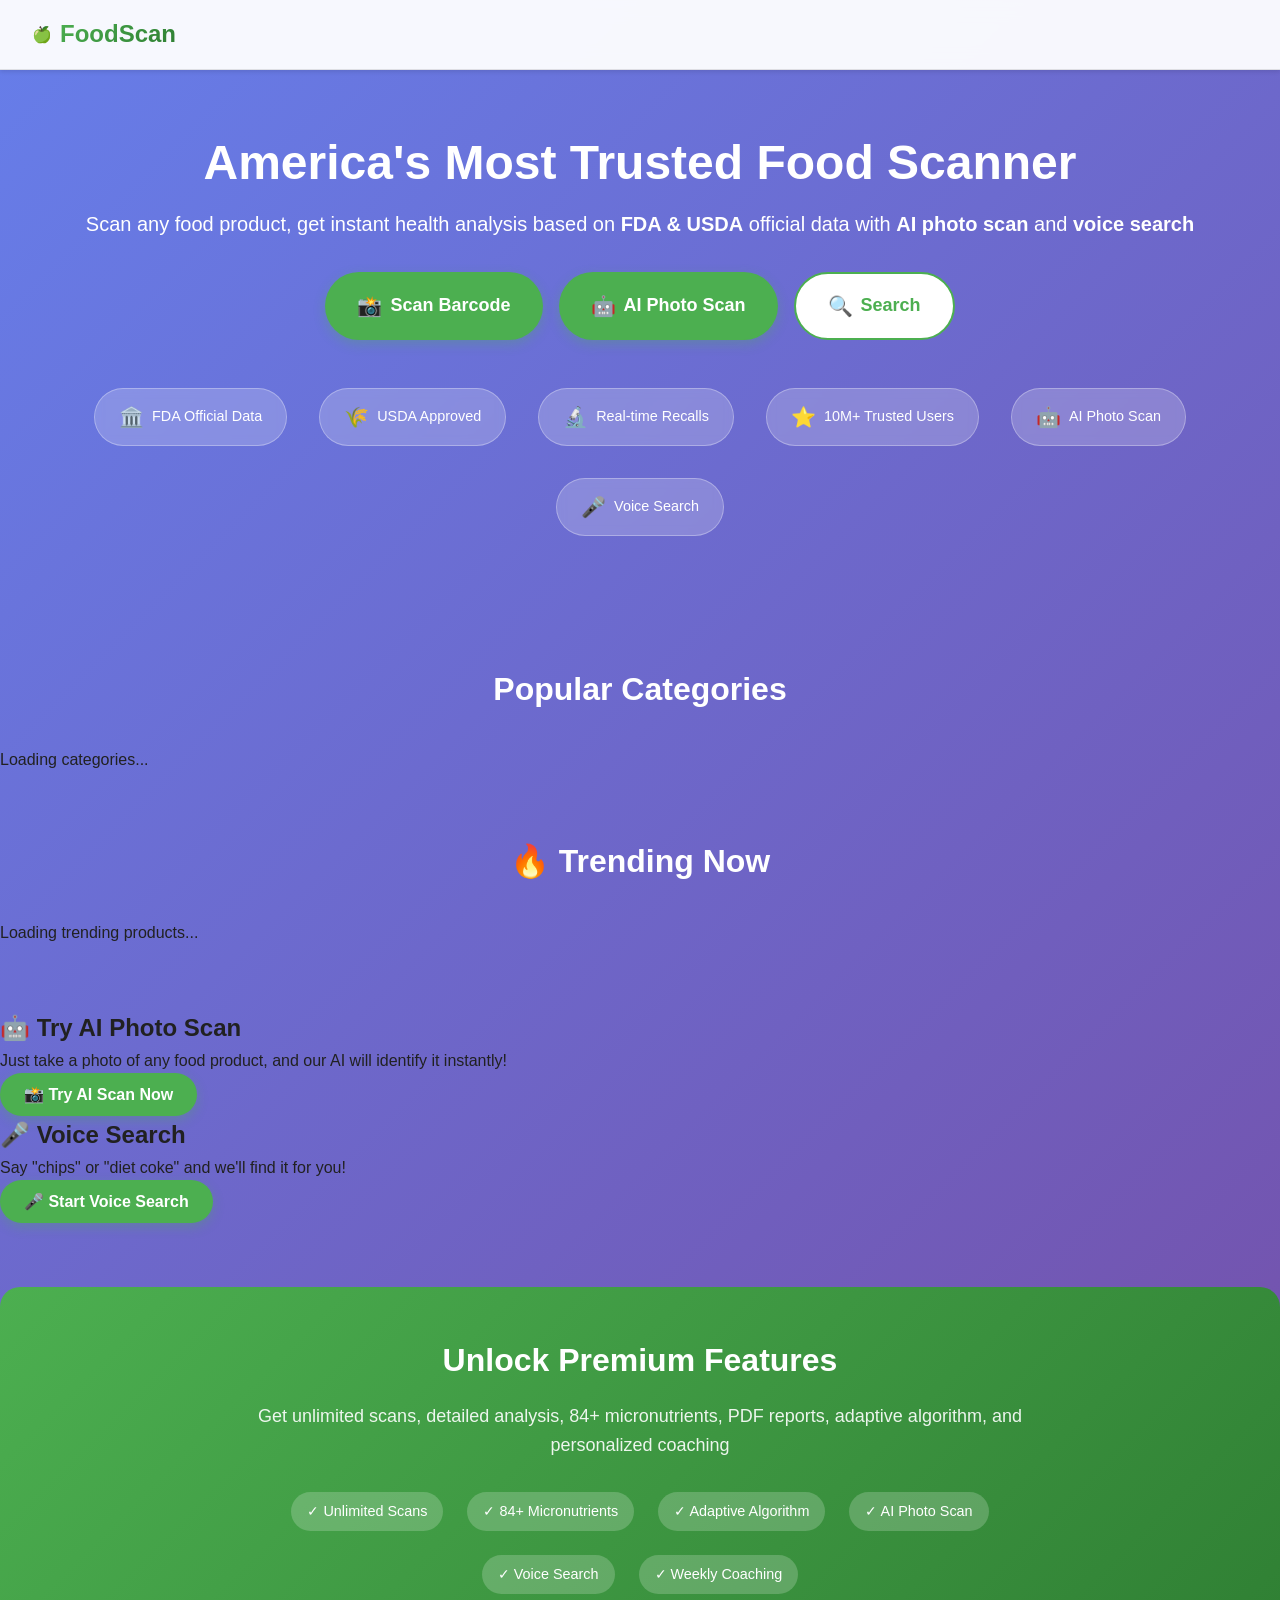
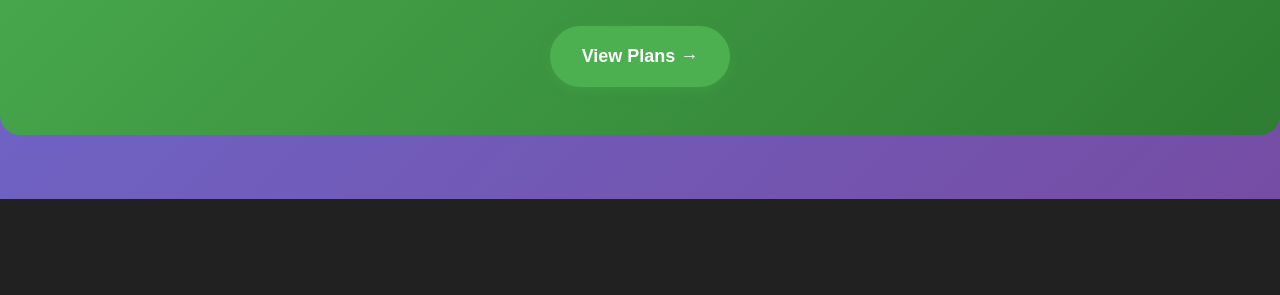
==== commit 88c46d4e: "Update index.html" ====
--- a/index.html
+++ b/index.html
@@ -4,41 +4,47 @@
     <meta charset="UTF-8">
     <meta name="viewport" content="width=device-width, initial-scale=1.0">
     <title>USA Food Scanner – America's Most Trusted Food Scanner</title>
-    <meta name="description" content="Scan any food product, get instant health analysis based on FDA & USDA data. 100% accurate, real-time recalls, and personalized recommendations.">
-    <meta name="keywords" content="food scanner, nutrition tracker, FDA data, USDA data, healthy eating, calorie counter">
+    <meta name="description" content="Scan any food product, get instant health analysis based on FDA & USDA data. 100% accurate, real-time recalls, AI photo scan, voice search, and personalized recommendations.">
+    <meta name="keywords" content="food scanner, nutrition tracker, FDA data, USDA data, healthy eating, calorie counter, AI scan, voice search, micronutrients">
     <meta name="author" content="USA Food Scanner">
     <link rel="canonical" href="https://usafoodscanner.com/">
     
     <!-- Open Graph / Social Media -->
     <meta property="og:title" content="USA Food Scanner – America's Most Trusted Food Scanner">
-    <meta property="og:description" content="Scan any food product, get instant health analysis based on FDA & USDA data.">
-    <meta property="og:image" content="/images/og-image.jpg">
+    <meta property="og:description" content="Scan any food product, get instant health analysis based on FDA & USDA data. AI photo scan, voice search, and 84+ micronutrients tracking.">
     <meta property="og:url" content="https://usafoodscanner.com/">
     <meta property="og:type" content="website">
+    <meta property="og:site_name" content="USA Food Scanner">
     
     <!-- Twitter Card -->
     <meta name="twitter:card" content="summary_large_image">
     <meta name="twitter:title" content="USA Food Scanner – Most Trusted Food Scanner">
     <meta name="twitter:description" content="Scan any food product, get instant health analysis based on FDA & USDA data.">
-    <meta name="twitter:image" content="/images/twitter-image.jpg">
     
     <!-- PWA -->
-    <link rel="manifest" href="/manifest.json">
+    <link rel="manifest" href="manifest.json">
     <meta name="theme-color" content="#4CAF50">
     <meta name="apple-mobile-web-app-capable" content="yes">
     <meta name="apple-mobile-web-app-status-bar-style" content="black-translucent">
     <meta name="apple-mobile-web-app-title" content="FoodScan">
     
-    <!-- CSS -->
-    <link rel="stylesheet" href="/css/style.css">
-    <link rel="stylesheet" href="/css/mobile.css">
+    <!-- Favicon (Basic) -->
+    <link rel="icon" href="data:image/svg+xml,<svg xmlns='http://www.w3.org/2000/svg' viewBox='0 0 100 100'><text y='.9em' font-size='90'>🍏</text></svg>">
+    
+    <!-- CSS Files – सही क्रम में -->
+    <link rel="stylesheet" href="css/style.css">
+    <link rel="stylesheet" href="css/product.css">
+    <link rel="stylesheet" href="css/mobile.css">
 </head>
 <body>
     <div id="app">
-        <!-- Header Section (Dynamic) -->
+        <!-- Header Section (Static + Dynamic) -->
         <header class="glass-header" id="header">
             <div class="logo">
-                <a href="/" class="logo-link">🍏 <span class="logo-text">FoodScan</span></a>
+                <a href="index.html" class="logo-link">
+                    <span class="logo-icon">🍏</span>
+                    <span class="logo-text">FoodScan</span>
+                </a>
             </div>
             <nav class="desktop-nav" id="desktop-nav"></nav>
             <div class="header-right">
@@ -55,16 +61,20 @@
             <!-- Hero Section -->
             <section class="hero">
                 <h1 class="animate-title">America's Most Trusted Food Scanner</h1>
-                <p class="animate-subtitle">Scan any food product, get instant health analysis based on <strong>FDA & USDA</strong> official data</p>
+                <p class="animate-subtitle">Scan any food product, get instant health analysis based on <strong>FDA & USDA</strong> official data with <strong>AI photo scan</strong> and <strong>voice search</strong></p>
                 
                 <div class="hero-actions">
-                    <button onclick="startScan()" class="btn-primary btn-large">
+                    <button onclick="window.startScan ? startScan() : alert('Scanner coming soon')" class="btn-primary btn-large">
                         <span class="btn-icon">📸</span>
-                        Start Scanning
+                        Scan Barcode
                     </button>
-                    <a href="/search" class="btn-secondary btn-large">
+                    <button onclick="window.startAIScan ? startAIScan() : alert('AI Scan coming soon')" class="btn-primary btn-large">
+                        <span class="btn-icon">🤖</span>
+                        AI Photo Scan
+                    </button>
+                    <a href="search.html" class="btn-secondary btn-large">
                         <span class="btn-icon">🔍</span>
-                        Search Products
+                        Search
                     </a>
                 </div>
                 
@@ -86,6 +96,14 @@
                         <span class="badge-icon">⭐</span>
                         <span class="badge-text">10M+ Trusted Users</span>
                     </div>
+                    <div class="badge">
+                        <span class="badge-icon">🤖</span>
+                        <span class="badge-text">AI Photo Scan</span>
+                    </div>
+                    <div class="badge">
+                        <span class="badge-icon">🎤</span>
+                        <span class="badge-text">Voice Search</span>
+                    </div>
                 </div>
             </section>
 
@@ -95,13 +113,19 @@
             <!-- Categories Section (Dynamic) -->
             <section class="categories-section">
                 <h2>Popular Categories</h2>
-                <div id="categories-grid" class="categories-grid"></div>
+                <div id="categories-grid" class="categories-grid">
+                    <!-- JavaScript से लोड होगा -->
+                    <div class="loading-spinner">Loading categories...</div>
+                </div>
             </section>
 
             <!-- Trending Products Section (Dynamic) -->
             <section class="trending-section">
                 <h2>🔥 Trending Now</h2>
-                <div id="trending-products" class="products-grid"></div>
+                <div id="trending-products" class="products-grid">
+                    <!-- JavaScript से लोड होगा -->
+                    <div class="loading-spinner">Loading trending products...</div>
+                </div>
             </section>
 
             <!-- Weekly Challenge (Dynamic) -->
@@ -110,18 +134,46 @@
                 <div id="challenge-card" class="challenge-card"></div>
             </section>
 
+            <!-- AI Scan Demo -->
+            <section class="ai-demo-section">
+                <h2>🤖 Try AI Photo Scan</h2>
+                <div class="ai-demo-card">
+                    <div class="ai-demo-content">
+                        <p>Just take a photo of any food product, and our AI will identify it instantly!</p>
+                        <button onclick="window.startAIScan ? startAIScan() : alert('AI Scan coming soon')" class="btn-primary">
+                            📸 Try AI Scan Now
+                        </button>
+                    </div>
+                </div>
+            </section>
+
+            <!-- Voice Search Demo -->
+            <section class="voice-demo-section">
+                <h2>🎤 Voice Search</h2>
+                <div class="voice-demo-card">
+                    <div class="voice-demo-content">
+                        <p>Say "chips" or "diet coke" and we'll find it for you!</p>
+                        <button onclick="window.startVoiceSearch ? startVoiceSearch() : alert('Voice search coming soon')" class="btn-primary">
+                            🎤 Start Voice Search
+                        </button>
+                    </div>
+                </div>
+            </section>
+
             <!-- CTA Section -->
             <section class="cta-section">
                 <div class="cta-content">
                     <h2>Unlock Premium Features</h2>
-                    <p>Get unlimited scans, detailed analysis, PDF reports, and personalized recommendations</p>
+                    <p>Get unlimited scans, detailed analysis, 84+ micronutrients, PDF reports, adaptive algorithm, and personalized coaching</p>
                     <div class="cta-features">
                         <span>✓ Unlimited Scans</span>
-                        <span>✓ No Ads</span>
-                        <span>✓ PDF Reports</span>
-                        <span>✓ Priority Support</span>
-                    </div>
-                    <a href="/premium" class="btn-primary btn-large">View Plans →</a>
+                        <span>✓ 84+ Micronutrients</span>
+                        <span>✓ Adaptive Algorithm</span>
+                        <span>✓ AI Photo Scan</span>
+                        <span>✓ Voice Search</span>
+                        <span>✓ Weekly Coaching</span>
+                    </div>
+                    <a href="premium.html" class="btn-primary btn-large">View Plans →</a>
                 </div>
             </section>
         </main>
@@ -130,16 +182,36 @@
         <footer id="footer" class="footer"></footer>
     </div>
 
-    <!-- Notification Permission Prompt -->
-    <div id="notification-prompt" class="glass-card notification-prompt" style="display: none;">
-        <p>🔔 Get real-time FDA recall alerts</p>
-        <button onclick="enableNotifications()" class="btn-primary btn-small">Enable</button>
-        <button onclick="closePrompt()" class="btn-secondary btn-small">Not Now</button>
+    <!-- Notification Prompt -->
+    <div id="notification-prompt" class="notification-prompt" style="display: none;">
+        <div class="prompt-content">
+            <span class="prompt-icon">🔔</span>
+            <p>Get real-time FDA recall alerts</p>
+            <div class="prompt-actions">
+                <button onclick="window.enableNotifications ? enableNotifications() : null" class="btn-small">Enable</button>
+                <button onclick="document.getElementById('notification-prompt').style.display='none'" class="btn-small btn-secondary">Later</button>
+            </div>
+        </div>
     </div>
 
-    <!-- JavaScript -->
-    <script src="/js/api.js"></script>
-    <script src="/js/auth.js"></script>
-    <script src="/js/app.js"></script>
+    <!-- JavaScript Files – सही क्रम में -->
+    <script src="js/api.js"></script>
+    <script src="js/auth.js"></script>
+    <script src="js/app.js"></script>
+    
+    <!-- Fallback JavaScript for basic functionality -->
+    <script>
+        // यह सुनिश्चित करता है कि मुख्य JS फाइलें लोड न होने पर भी पेज क्रैश न हो
+        window.addEventListener('error', function(e) {
+            if (e.target.tagName === 'SCRIPT') {
+                console.warn('⚠️ JavaScript file failed to load:', e.target.src);
+                // Show fallback content
+                document.querySelectorAll('.loading-spinner').forEach(el => {
+                    el.innerHTML = 'Unable to load content. Please refresh or try again later.';
+                    el.style.color = '#F44336';
+                });
+            }
+        }, true);
+    </script>
 </body>
 </html>
--- a/css/style.css
+++ b/css/style.css
@@ -1,5 +1,6 @@
 /* USA Food Scanner – Main Stylesheet */
 :root {
+    /* Colors */
     --primary: #4CAF50;
     --primary-dark: #2E7D32;
     --primary-light: #C8E6C9;
@@ -11,6 +12,7 @@
     --success: #4CAF50;
     --info: #2196F3;
     
+    /* Grayscale */
     --gray-50: #FAFAFA;
     --gray-100: #F5F5F5;
     --gray-200: #EEEEEE;
@@ -22,32 +24,39 @@
     --gray-800: #424242;
     --gray-900: #212121;
     
+    /* Glass Effect */
     --glass-bg: rgba(255, 255, 255, 0.1);
     --glass-border: rgba(255, 255, 255, 0.2);
     --glass-shadow: 0 8px 32px rgba(0, 0, 0, 0.1);
     
+    /* Shadows */
     --shadow-sm: 0 2px 4px rgba(0,0,0,0.1);
     --shadow-md: 0 4px 8px rgba(0,0,0,0.1);
     --shadow-lg: 0 8px 16px rgba(0,0,0,0.1);
     --shadow-xl: 0 12px 24px rgba(0,0,0,0.1);
     
+    /* Border Radius */
     --radius-sm: 4px;
     --radius-md: 8px;
     --radius-lg: 12px;
     --radius-xl: 20px;
     --radius-full: 9999px;
     
+    /* Typography */
     --font-sans: -apple-system, BlinkMacSystemFont, 'Segoe UI', Roboto, Oxygen, Ubuntu, Cantarell, sans-serif;
     --font-mono: 'SF Mono', Monaco, 'Cascadia Code', 'Roboto Mono', monospace;
     
+    /* Transitions */
     --transition-fast: 150ms ease;
     --transition-base: 300ms ease;
     --transition-slow: 500ms ease;
     
+    /* Layout */
     --container-max-width: 1280px;
     --header-height: 70px;
 }
 
+/* Reset & Base */
 * {
     margin: 0;
     padding: 0;
@@ -57,7 +66,6 @@
 html {
     scroll-behavior: smooth;
     font-size: 16px;
-    -webkit-text-size-adjust: 100%;
 }
 
 body {
@@ -66,9 +74,15 @@
     color: var(--gray-900);
     background: linear-gradient(135deg, #667eea 0%, #764ba2 100%);
     min-height: 100vh;
-    overflow-x: hidden;
-}
-
+    transition: background var(--transition-base);
+}
+
+body.dark-mode {
+    background: linear-gradient(135deg, #1a1a1a 0%, #2d2d2d 100%);
+    color: var(--gray-100);
+}
+
+/* Container */
 .container {
     max-width: var(--container-max-width);
     margin: 0 auto;
@@ -76,6 +90,15 @@
     width: 100%;
 }
 
+/* Glass Effect */
+.glass {
+    background: var(--glass-bg);
+    backdrop-filter: blur(10px);
+    border: 1px solid var(--glass-border);
+    box-shadow: var(--glass-shadow);
+}
+
+/* Header */
 .glass-header {
     background: rgba(255, 255, 255, 0.95);
     backdrop-filter: blur(10px);
@@ -91,25 +114,34 @@
     box-shadow: var(--shadow-sm);
 }
 
+.dark-mode .glass-header {
+    background: rgba(30, 30, 30, 0.95);
+    border-bottom-color: var(--gray-800);
+}
+
 .logo {
     display: flex;
     align-items: center;
     gap: 8px;
+}
+
+.logo-link {
+    text-decoration: none;
+    color: inherit;
+    display: flex;
+    align-items: center;
+    gap: 8px;
+}
+
+.logo-text {
     font-size: 1.5rem;
     font-weight: bold;
-}
-
-.logo-icon {
-    font-size: 1.8rem;
-}
-
-.logo-text {
     background: linear-gradient(135deg, var(--primary), var(--primary-dark));
     -webkit-background-clip: text;
     -webkit-text-fill-color: transparent;
-    background-clip: text;
-}
-
+}
+
+/* Navigation */
 .desktop-nav {
     display: flex;
     gap: 2rem;
@@ -124,6 +156,10 @@
     border-bottom: 2px solid transparent;
 }
 
+.dark-mode .desktop-nav a {
+    color: var(--gray-300);
+}
+
 .desktop-nav a:hover {
     color: var(--primary);
     border-bottom-color: var(--primary);
@@ -134,7 +170,7 @@
     background: white;
     padding: 1rem;
     box-shadow: var(--shadow-md);
-    position: absolute;
+    position: fixed;
     top: var(--header-height);
     left: 0;
     right: 0;
@@ -143,6 +179,10 @@
     z-index: 999;
 }
 
+.dark-mode .mobile-nav {
+    background: var(--gray-800);
+}
+
 .mobile-nav.active {
     display: block;
 }
@@ -155,8 +195,19 @@
     border-bottom: 1px solid var(--gray-200);
 }
 
+.dark-mode .mobile-nav a {
+    color: var(--gray-300);
+    border-bottom-color: var(--gray-700);
+}
+
 .mobile-nav a:last-child {
     border-bottom: none;
+}
+
+.mobile-nav .child-link {
+    padding-left: 2rem;
+    font-size: 0.9rem;
+    color: var(--gray-600);
 }
 
 .mobile-menu-btn {
@@ -166,22 +217,77 @@
     font-size: 1.5rem;
     cursor: pointer;
     color: var(--gray-700);
-    width: 40px;
-    height: 40px;
-    border-radius: var(--radius-md);
-    transition: var(--transition-fast);
-}
-
-.mobile-menu-btn:hover {
-    background: var(--gray-100);
-}
-
-.header-right {
+}
+
+.dark-mode .mobile-menu-btn {
+    color: var(--gray-300);
+}
+
+/* User Menu */
+.user-menu {
     display: flex;
     align-items: center;
     gap: 1rem;
 }
 
+.user-dropdown {
+    position: relative;
+    cursor: pointer;
+}
+
+.user-name {
+    font-weight: 500;
+    padding: 0.5rem 1rem;
+    background: var(--primary-light);
+    border-radius: var(--radius-full);
+    display: inline-block;
+}
+
+.dark-mode .user-name {
+    background: var(--gray-700);
+    color: white;
+}
+
+.dropdown-content {
+    display: none;
+    position: absolute;
+    right: 0;
+    top: 100%;
+    background: white;
+    min-width: 160px;
+    box-shadow: var(--shadow-lg);
+    border-radius: var(--radius-md);
+    z-index: 1;
+}
+
+.dark-mode .dropdown-content {
+    background: var(--gray-800);
+}
+
+.user-dropdown:hover .dropdown-content {
+    display: block;
+}
+
+.dropdown-content a {
+    color: var(--gray-800);
+    padding: 0.75rem 1rem;
+    text-decoration: none;
+    display: block;
+}
+
+.dark-mode .dropdown-content a {
+    color: var(--gray-300);
+}
+
+.dropdown-content a:hover {
+    background: var(--gray-100);
+}
+
+.dark-mode .dropdown-content a:hover {
+    background: var(--gray-700);
+}
+
+/* Hero Section */
 .hero {
     text-align: center;
     padding: 4rem 2rem;
@@ -200,9 +306,6 @@
     font-size: 1.25rem;
     margin-bottom: 2rem;
     opacity: 0.9;
-    max-width: 700px;
-    margin-left: auto;
-    margin-right: auto;
     animation: fadeInUp 1s ease 0.2s both;
 }
 
@@ -211,11 +314,22 @@
     gap: 1rem;
     justify-content: center;
     margin-bottom: 3rem;
-    flex-wrap: wrap;
     animation: fadeInUp 1s ease 0.4s both;
 }
 
-.btn-primary, .btn-secondary, .btn-danger {
+@keyframes fadeInUp {
+    from {
+        opacity: 0;
+        transform: translateY(30px);
+    }
+    to {
+        opacity: 1;
+        transform: translateY(0);
+    }
+}
+
+/* Buttons */
+.btn-primary, .btn-secondary {
     display: inline-flex;
     align-items: center;
     justify-content: center;
@@ -228,7 +342,6 @@
     cursor: pointer;
     transition: var(--transition-base);
     text-decoration: none;
-    line-height: 1;
 }
 
 .btn-primary {
@@ -268,9 +381,28 @@
     font-size: 0.875rem;
 }
 
+.btn-danger {
+    background: var(--danger);
+    color: white;
+    border: none;
+    padding: 0.5rem 1rem;
+    border-radius: var(--radius-md);
+    cursor: pointer;
+    transition: var(--transition-base);
+}
+
+.btn-danger:hover {
+    background: var(--danger-dark);
+}
+
+.btn-icon {
+    font-size: 1.25rem;
+}
+
+/* Trust Badges */
 .trust-badges {
     display: flex;
-    gap: 1rem;
+    gap: 2rem;
     justify-content: center;
     flex-wrap: wrap;
     margin-top: 2rem;
@@ -279,21 +411,44 @@
 .badge {
     background: rgba(255, 255, 255, 0.2);
     backdrop-filter: blur(5px);
-    padding: 0.5rem 1rem;
+    padding: 0.75rem 1.5rem;
     border-radius: var(--radius-full);
-    display: inline-flex;
+    display: flex;
     align-items: center;
-    gap: 6px;
+    gap: 8px;
     font-weight: 500;
     border: 1px solid rgba(255, 255, 255, 0.3);
     color: white;
+}
+
+.badge-icon {
+    font-size: 1.25rem;
+}
+
+.badge-text {
     font-size: 0.9rem;
 }
 
+/* Announcement Banner */
+.announcement-banner {
+    background: linear-gradient(135deg, var(--secondary), var(--secondary-dark));
+    color: white;
+    padding: 1rem;
+    text-align: center;
+    margin-bottom: 2rem;
+    border-radius: var(--radius-md);
+}
+
+.announcement-banner a {
+    color: white;
+    text-decoration: underline;
+    font-weight: bold;
+    margin-left: 1rem;
+}
+
+/* Categories Section */
 .categories-section,
 .trending-section,
-.ai-demo-section,
-.voice-demo-section,
 .challenge-section,
 .cta-section {
     margin: 4rem 0;
@@ -301,8 +456,6 @@
 
 .categories-section h2,
 .trending-section h2,
-.ai-demo-section h2,
-.voice-demo-section h2,
 .challenge-section h2,
 .cta-section h2 {
     font-size: 2rem;
@@ -324,9 +477,11 @@
     box-shadow: var(--shadow-md);
     transition: var(--transition-base);
     cursor: pointer;
-    text-decoration: none;
-    color: inherit;
-    display: block;
+    position: relative;
+}
+
+.dark-mode .category-card {
+    background: var(--gray-800);
 }
 
 .category-card:hover {
@@ -347,6 +502,11 @@
     text-align: center;
 }
 
+.dark-mode .category-card h3 {
+    color: white;
+}
+
+/* Products Grid */
 .products-grid {
     display: grid;
     grid-template-columns: repeat(auto-fill, minmax(250px, 1fr));
@@ -360,10 +520,10 @@
     overflow: hidden;
     box-shadow: var(--shadow-md);
     transition: var(--transition-base);
-    cursor: pointer;
-    text-decoration: none;
-    color: inherit;
-    display: block;
+}
+
+.dark-mode .product-card {
+    background: var(--gray-800);
 }
 
 .product-card:hover {
@@ -396,7 +556,6 @@
     border-radius: var(--radius-full);
     font-weight: 600;
     font-size: 0.875rem;
-    z-index: 1;
 }
 
 .product-badge.A { background: #4CAF50; color: white; }
@@ -415,10 +574,18 @@
     color: var(--gray-800);
 }
 
+.dark-mode .product-info h3 {
+    color: white;
+}
+
 .product-brand {
     font-size: 0.875rem;
     color: var(--gray-600);
     margin-bottom: 0.75rem;
+}
+
+.dark-mode .product-brand {
+    color: var(--gray-400);
 }
 
 .product-meta {
@@ -453,27 +620,45 @@
     gap: 8px;
 }
 
-.ai-demo-card,
-.voice-demo-card {
-    background: linear-gradient(135deg, #667eea 0%, #764ba2 100%);
-    border-radius: var(--radius-xl);
-    padding: 3rem;
-    text-align: center;
-    color: white;
-    box-shadow: var(--shadow-xl);
-}
-
-.ai-demo-content,
-.voice-demo-content {
-    max-width: 600px;
-    margin: 0 auto;
-}
-
-.ai-demo-content p,
-.voice-demo-content p {
-    font-size: 1.2rem;
-    margin-bottom: 2rem;
-    opacity: 0.95;
+/* Score Circle */
+.score-circle {
+    width: 80px;
+    height: 80px;
+    border-radius: 50%;
+    display: flex;
+    align-items: center;
+    justify-content: center;
+    position: relative;
+    animation: scoreAppear 1s ease;
+}
+
+@keyframes scoreAppear {
+    from {
+        transform: scale(0);
+        opacity: 0;
+    }
+    to {
+        transform: scale(1);
+        opacity: 1;
+    }
+}
+
+.score-circle::after {
+    content: attr(data-score);
+    width: 60px;
+    height: 60px;
+    background: white;
+    border-radius: 50%;
+    display: flex;
+    align-items: center;
+    justify-content: center;
+    font-weight: bold;
+    font-size: 1.25rem;
+}
+
+/* Challenge Section */
+.challenge-section {
+    margin: 4rem 0;
 }
 
 .challenge-card {
@@ -489,11 +674,6 @@
 .challenge-card h3 {
     font-size: 1.5rem;
     margin-bottom: 1rem;
-}
-
-.challenge-card p {
-    margin-bottom: 1.5rem;
-    opacity: 0.9;
 }
 
 .challenge-progress {
@@ -511,35 +691,37 @@
     transition: width var(--transition-base);
 }
 
+/* CTA Section */
 .cta-section {
     background: linear-gradient(135deg, var(--primary), var(--primary-dark));
     border-radius: var(--radius-xl);
-    padding: 4rem 2rem;
+    padding: 3rem;
+    color: white;
+    margin: 4rem 0;
+}
+
+.cta-content {
+    max-width: 800px;
+    margin: 0 auto;
     text-align: center;
-    color: white;
-}
-
-.cta-content {
-    max-width: 700px;
-    margin: 0 auto;
 }
 
 .cta-content h2 {
-    font-size: 2.5rem;
+    font-size: 2rem;
     margin-bottom: 1rem;
 }
 
 .cta-content p {
-    font-size: 1.2rem;
+    font-size: 1.125rem;
     margin-bottom: 2rem;
-    opacity: 0.95;
+    opacity: 0.9;
 }
 
 .cta-features {
     display: flex;
+    gap: 1.5rem;
+    justify-content: center;
     flex-wrap: wrap;
-    gap: 1rem;
-    justify-content: center;
     margin-bottom: 2rem;
 }
 
@@ -548,9 +730,9 @@
     padding: 0.5rem 1rem;
     border-radius: var(--radius-full);
     font-size: 0.9rem;
-    backdrop-filter: blur(5px);
-}
-
+}
+
+/* Footer */
 .footer {
     background: var(--gray-900);
     color: white;
@@ -570,18 +752,6 @@
     font-size: 1.125rem;
     margin-bottom: 1.5rem;
     color: white;
-    position: relative;
-    padding-bottom: 0.5rem;
-}
-
-.footer-col h4::after {
-    content: '';
-    position: absolute;
-    bottom: 0;
-    left: 0;
-    width: 40px;
-    height: 2px;
-    background: var(--primary);
 }
 
 .footer-col ul {
@@ -596,35 +766,28 @@
     color: var(--gray-400);
     text-decoration: none;
     transition: var(--transition-fast);
-    font-size: 0.9rem;
 }
 
 .footer-col a:hover {
     color: var(--primary);
-    padding-left: 5px;
 }
 
 .social-links {
     display: flex;
     gap: 1rem;
     justify-content: center;
-    margin: 2rem 0;
+    margin-bottom: 2rem;
 }
 
 .social-links a {
-    display: inline-flex;
-    align-items: center;
-    justify-content: center;
-    width: 36px;
-    height: 36px;
-    background: rgba(255, 255, 255, 0.1);
-    border-radius: 50%;
-    transition: var(--transition-base);
+    color: var(--gray-400);
+    font-size: 1.5rem;
+    transition: var(--transition-fast);
 }
 
 .social-links a:hover {
-    background: var(--primary);
-    transform: translateY(-3px);
+    color: var(--primary);
+    transform: translateY(-2px);
 }
 
 .footer-bottom {
@@ -636,72 +799,7 @@
     font-size: 0.875rem;
 }
 
-.toast {
-    position: fixed;
-    bottom: 30px;
-    left: 50%;
-    transform: translateX(-50%) translateY(100px);
-    background: white;
-    color: var(--gray-800);
-    padding: 1rem 2rem;
-    border-radius: var(--radius-full);
-    box-shadow: var(--shadow-xl);
-    z-index: 2000;
-    transition: transform var(--transition-base);
-    max-width: 90%;
-    text-align: center;
-}
-
-.toast.show {
-    transform: translateX(-50%) translateY(0);
-}
-
-.notification-prompt {
-    position: fixed;
-    bottom: 30px;
-    left: 30px;
-    right: 30px;
-    max-width: 400px;
-    margin: 0 auto;
-    background: white;
-    border-radius: var(--radius-lg);
-    box-shadow: var(--shadow-xl);
-    z-index: 1999;
-    animation: slideUp 0.3s ease;
-}
-
-@keyframes slideUp {
-    from {
-        transform: translateY(100%);
-        opacity: 0;
-    }
-    to {
-        transform: translateY(0);
-        opacity: 1;
-    }
-}
-
-.prompt-content {
-    display: flex;
-    align-items: center;
-    gap: 1rem;
-    padding: 1rem;
-}
-
-.prompt-icon {
-    font-size: 2rem;
-}
-
-.prompt-content p {
-    flex: 1;
-    font-weight: 500;
-}
-
-.prompt-actions {
-    display: flex;
-    gap: 0.5rem;
-}
-
+/* Auth Forms */
 .auth-container {
     max-width: 400px;
     margin: 2rem auto;
@@ -711,9 +809,17 @@
     box-shadow: var(--shadow-xl);
 }
 
+.dark-mode .auth-container {
+    background: var(--gray-800);
+}
+
 .auth-tabs {
     display: flex;
     border-bottom: 1px solid var(--gray-200);
+}
+
+.dark-mode .auth-tabs {
+    border-bottom-color: var(--gray-700);
 }
 
 .auth-tab {
@@ -728,6 +834,10 @@
     transition: var(--transition-fast);
 }
 
+.dark-mode .auth-tab {
+    color: var(--gray-400);
+}
+
 .auth-tab.active {
     color: var(--primary);
     border-bottom: 2px solid var(--primary);
@@ -746,6 +856,16 @@
 @keyframes fadeIn {
     from { opacity: 0; transform: translateY(10px); }
     to { opacity: 1; transform: translateY(0); }
+}
+
+.auth-form h2 {
+    text-align: center;
+    margin-bottom: 1.5rem;
+    color: var(--gray-800);
+}
+
+.dark-mode .auth-form h2 {
+    color: white;
 }
 
 .form-group {
@@ -757,6 +877,10 @@
     margin-bottom: 0.5rem;
     font-weight: 500;
     color: var(--gray-700);
+}
+
+.dark-mode .form-group label {
+    color: var(--gray-300);
 }
 
 .form-group input,
@@ -769,6 +893,16 @@
     font-size: 1rem;
     font-family: inherit;
     transition: var(--transition-fast);
+    background: white;
+    color: var(--gray-800);
+}
+
+.dark-mode .form-group input,
+.dark-mode .form-group select,
+.dark-mode .form-group textarea {
+    background: var(--gray-700);
+    border-color: var(--gray-600);
+    color: white;
 }
 
 .form-group input:focus,
@@ -784,6 +918,25 @@
     justify-content: space-between;
     align-items: center;
     margin: 1rem 0;
+    color: var(--gray-600);
+}
+
+.dark-mode .form-options {
+    color: var(--gray-400);
+}
+
+.form-checkbox {
+    margin: 1rem 0;
+    color: var(--gray-600);
+}
+
+.dark-mode .form-checkbox {
+    color: var(--gray-400);
+}
+
+.form-checkbox a {
+    color: var(--primary);
+    text-decoration: none;
 }
 
 .btn-google {
@@ -800,11 +953,22 @@
     gap: 8px;
     cursor: pointer;
     transition: var(--transition-fast);
+    color: var(--gray-800);
+}
+
+.dark-mode .btn-google {
+    background: var(--gray-700);
+    border-color: var(--gray-600);
+    color: white;
 }
 
 .btn-google:hover {
     background: var(--gray-50);
     border-color: var(--gray-300);
+}
+
+.dark-mode .btn-google:hover {
+    background: var(--gray-600);
 }
 
 .btn-google img {
@@ -828,6 +992,11 @@
     background: var(--gray-200);
 }
 
+.dark-mode .divider::before,
+.dark-mode .divider::after {
+    background: var(--gray-700);
+}
+
 .divider::before { left: 0; }
 .divider::after { right: 0; }
 
@@ -836,8 +1005,16 @@
     padding: 0 1rem;
     color: var(--gray-600);
     font-size: 0.875rem;
-}
-
+    position: relative;
+    z-index: 1;
+}
+
+.dark-mode .divider span {
+    background: var(--gray-800);
+    color: var(--gray-400);
+}
+
+/* Dashboard */
 .stats-grid {
     display: grid;
     grid-template-columns: repeat(auto-fit, minmax(200px, 1fr));
@@ -853,85 +1030,56 @@
     box-shadow: var(--shadow-md);
 }
 
+.dark-mode .stat-card {
+    background: var(--gray-800);
+}
+
 .stat-value {
     font-size: 2.5rem;
     font-weight: 800;
     color: var(--primary);
     margin-bottom: 0.5rem;
-    line-height: 1.2;
 }
 
 .stat-label {
     color: var(--gray-600);
     font-size: 0.875rem;
-    text-transform: uppercase;
-    letter-spacing: 0.5px;
+}
+
+.dark-mode .stat-label {
+    color: var(--gray-400);
 }
 
 .adaptive-card {
     background: white;
     border-radius: var(--radius-lg);
     padding: 2rem;
-    margin-bottom: 2rem;
-    box-shadow: var(--shadow-lg);
+    margin: 2rem 0;
+    box-shadow: var(--shadow-md);
+}
+
+.dark-mode .adaptive-card {
+    background: var(--gray-800);
 }
 
 .adaptive-card h3 {
-    margin-bottom: 1.5rem;
+    margin-bottom: 1rem;
     color: var(--gray-800);
-    font-size: 1.25rem;
-}
-
-.adaptive-content {
-    display: grid;
-    grid-template-columns: 1fr 1fr;
-    gap: 2rem;
-    margin-bottom: 1.5rem;
-}
-
-.adaptive-info {
-    display: flex;
-    flex-direction: column;
+}
+
+.dark-mode .adaptive-card h3 {
+    color: white;
+}
+
+.weight-chart {
+    margin: 1.5rem 0;
+    height: 200px;
+}
+
+.weight-input {
+    display: flex;
     gap: 1rem;
-}
-
-.calorie-recommendation {
-    background: var(--primary-light);
-    padding: 1rem;
-    border-radius: var(--radius-md);
-}
-
-.rec-label {
-    display: block;
-    color: var(--gray-700);
-    margin-bottom: 0.5rem;
-}
-
-.rec-value {
-    font-size: 2rem;
-    font-weight: 800;
-    color: var(--primary-dark);
-}
-
-.trend-indicator {
-    display: flex;
-    align-items: center;
-    gap: 0.5rem;
-    padding: 1rem;
-    background: var(--gray-100);
-    border-radius: var(--radius-md);
-}
-
-.weight-chart-container {
-    height: 200px;
-}
-
-.weight-input {
-    display: flex;
-    gap: 1rem;
-    margin-top: 1.5rem;
-    padding-top: 1.5rem;
-    border-top: 1px solid var(--gray-200);
+    margin-top: 1rem;
 }
 
 .weight-input input {
@@ -939,53 +1087,52 @@
     padding: 0.75rem;
     border: 2px solid var(--gray-200);
     border-radius: var(--radius-md);
-    font-size: 1rem;
+}
+
+.dark-mode .weight-input input {
+    background: var(--gray-700);
+    border-color: var(--gray-600);
+    color: white;
 }
 
 .coaching-card {
     background: linear-gradient(135deg, var(--primary), var(--primary-dark));
+    color: white;
     border-radius: var(--radius-lg);
     padding: 2rem;
-    margin-bottom: 2rem;
-    color: white;
+    margin: 2rem 0;
     box-shadow: var(--shadow-lg);
 }
 
+.coaching-header {
+    margin-bottom: 1rem;
+}
+
+.day-indicator {
+    font-size: 0.875rem;
+    opacity: 0.9;
+    display: block;
+    margin-bottom: 0.5rem;
+}
+
 .coaching-card h3 {
-    margin-bottom: 1.5rem;
-    color: white;
-    font-size: 1.25rem;
-}
-
-.coaching-content {
-    max-width: 600px;
-}
-
-.coaching-day {
-    display: inline-block;
-    background: rgba(255, 255, 255, 0.2);
-    padding: 0.25rem 1rem;
-    border-radius: var(--radius-full);
-    font-size: 0.875rem;
-    margin-bottom: 1rem;
-}
-
-.coaching-content h4 {
     font-size: 1.5rem;
     margin-bottom: 1rem;
 }
 
-.coaching-content p {
-    margin-bottom: 1.5rem;
-    opacity: 0.95;
-    line-height: 1.8;
+.coaching-tip {
+    background: rgba(255, 255, 255, 0.2);
+    padding: 0.75rem;
+    border-radius: var(--radius-md);
+    margin: 1rem 0;
+    font-size: 0.9rem;
 }
 
 .coaching-progress {
-    height: 8px;
+    height: 6px;
     background: rgba(255, 255, 255, 0.3);
     border-radius: var(--radius-full);
-    margin: 1.5rem 0;
+    margin: 1rem 0;
     overflow: hidden;
 }
 
@@ -996,602 +1143,86 @@
     transition: width var(--transition-base);
 }
 
-.coaching-tip {
-    background: rgba(255, 255, 255, 0.2);
-    padding: 1rem;
-    border-radius: var(--radius-md);
-    margin: 1.5rem 0;
-    font-style: italic;
-    border-left: 4px solid white;
-}
-
-.api-section {
-    background: white;
-    border-radius: var(--radius-lg);
-    padding: 2rem;
-    margin-bottom: 2rem;
-    box-shadow: var(--shadow-md);
-}
-
-.api-key-box {
-    display: flex;
-    gap: 1rem;
-    background: var(--gray-100);
-    padding: 1rem;
-    border-radius: var(--radius-md);
-    margin: 1rem 0;
-    align-items: center;
-}
-
-.api-key-box code {
-    flex: 1;
-    font-family: var(--font-mono);
-    font-size: 0.9rem;
-    word-break: break-all;
-}
-
-.api-stats {
-    display: flex;
-    justify-content: space-between;
-    align-items: center;
-    color: var(--gray-600);
-    font-size: 0.875rem;
-}
-
-.recent-scans {
-    background: white;
-    border-radius: var(--radius-lg);
-    padding: 2rem;
-    margin-bottom: 2rem;
-    box-shadow: var(--shadow-md);
-}
-
-.recent-scans h3 {
-    margin-bottom: 1.5rem;
-    color: var(--gray-800);
-}
-
-.scans-list {
-    margin-bottom: 1.5rem;
-}
-
-.scan-item {
-    display: flex;
-    justify-content: space-between;
-    align-items: center;
-    padding: 1rem;
-    border-bottom: 1px solid var(--gray-200);
-    cursor: pointer;
-    transition: var(--transition-fast);
-}
-
-.scan-item:hover {
-    background: var(--gray-50);
-}
-
-.scan-item:last-child {
-    border-bottom: none;
-}
-
-.scan-date {
-    color: var(--gray-600);
-    font-size: 0.875rem;
-    min-width: 100px;
-}
-
-.scan-name {
-    flex: 1;
-    margin: 0 1rem;
-    font-weight: 500;
-}
-
-.scan-score {
-    background: var(--primary-light);
-    padding: 0.25rem 0.75rem;
-    border-radius: var(--radius-full);
-    font-weight: 600;
-    color: var(--primary-dark);
-}
-
-.shopping-list-section {
-    background: white;
-    border-radius: var(--radius-lg);
-    padding: 2rem;
-    margin-bottom: 2rem;
-    box-shadow: var(--shadow-md);
-}
-
-.shopping-list-section h3 {
-    margin-bottom: 1.5rem;
-    color: var(--gray-800);
-}
-
-.shopping-list {
-    margin-bottom: 1.5rem;
-}
-
-.shopping-item {
-    display: flex;
-    align-items: center;
-    gap: 1rem;
-    padding: 0.75rem;
-    border-bottom: 1px solid var(--gray-200);
-}
-
-.shopping-item:last-child {
-    border-bottom: none;
-}
-
-.shopping-item span:first-child {
-    flex: 1;
-}
-
-.shopping-score {
-    background: var(--gray-100);
-    padding: 0.25rem 0.75rem;
-    border-radius: var(--radius-full);
-    font-size: 0.875rem;
-    font-weight: 600;
-}
-
-.shopping-item button {
-    background: none;
-    border: none;
-    color: var(--danger);
-    font-size: 1.25rem;
-    cursor: pointer;
-    padding: 0.25rem 0.5rem;
-    border-radius: var(--radius-sm);
-    transition: var(--transition-fast);
-}
-
-.shopping-item button:hover {
-    background: var(--danger-light);
-}
-
-.empty {
-    text-align: center;
-    color: var(--gray-600);
-    padding: 2rem;
-}
-
-.account-settings {
-    background: white;
-    border-radius: var(--radius-lg);
-    padding: 2rem;
-    margin-bottom: 2rem;
-    box-shadow: var(--shadow-md);
-}
-
-.account-settings h3 {
-    margin-bottom: 1.5rem;
-    color: var(--gray-800);
-}
-
-.settings-grid {
-    display: grid;
-    gap: 1rem;
-}
-
-.setting-item {
-    display: flex;
-    justify-content: space-between;
-    align-items: center;
-    padding: 1rem;
-    background: var(--gray-50);
-    border-radius: var(--radius-md);
-}
-
-.setting-item span:first-child {
-    font-weight: 500;
-}
-
-.switch {
-    position: relative;
-    display: inline-block;
-    width: 50px;
-    height: 24px;
-}
-
-.switch input {
-    opacity: 0;
-    width: 0;
-    height: 0;
-}
-
-.slider {
-    position: absolute;
-    cursor: pointer;
-    top: 0;
-    left: 0;
-    right: 0;
-    bottom: 0;
-    background-color: var(--gray-400);
-    transition: var(--transition-base);
-    border-radius: var(--radius-full);
-}
-
-.slider:before {
-    position: absolute;
-    content: "";
-    height: 20px;
-    width: 20px;
-    left: 2px;
-    bottom: 2px;
-    background-color: white;
-    transition: var(--transition-base);
-    border-radius: 50%;
-}
-
-input:checked + .slider {
-    background-color: var(--primary);
-}
-
-input:checked + .slider:before {
-    transform: translateX(26px);
-}
-
-.error-container {
-    text-align: center;
-    padding: 4rem 2rem;
-    background: white;
-    border-radius: var(--radius-lg);
-    max-width: 600px;
-    margin: 2rem auto;
-    box-shadow: var(--shadow-xl);
-}
-
-.error-code {
-    font-size: 8rem;
-    font-weight: 800;
-    color: var(--primary);
-    line-height: 1;
-    margin-bottom: 1rem;
-    animation: bounce 2s ease infinite;
-}
-
-@keyframes bounce {
-    0%, 100% { transform: translateY(0); }
-    50% { transform: translateY(-20px); }
-}
-
-.error-container h1 {
-    margin-bottom: 1rem;
-    color: var(--gray-800);
-}
-
-.error-container p {
-    color: var(--gray-600);
-    margin-bottom: 2rem;
-}
-
-.error-actions {
-    display: flex;
-    gap: 1rem;
-    justify-content: center;
-    margin-bottom: 3rem;
-    flex-wrap: wrap;
-}
-
-.popular-pages {
-    text-align: left;
-    max-width: 300px;
-    margin: 0 auto;
-}
-
-.popular-pages h3 {
-    margin-bottom: 1rem;
-    color: var(--gray-700);
-}
-
-.popular-pages ul {
-    list-style: none;
-}
-
-.popular-pages li {
-    margin-bottom: 0.5rem;
-}
-
-.popular-pages a {
-    color: var(--primary);
-    text-decoration: none;
-}
-
-.popular-pages a:hover {
-    text-decoration: underline;
-}
-
-@keyframes fadeInUp {
-    from {
-        opacity: 0;
-        transform: translateY(30px);
-    }
-    to {
-        opacity: 1;
-        transform: translateY(0);
-    }
-}
-
+/* Responsive Design */
 @media (max-width: 768px) {
-    html {
-        font-size: 14px;
-    }
-
     .hero h1 {
         font-size: 2rem;
     }
-
+    
     .hero p {
         font-size: 1rem;
     }
-
+    
     .hero-actions {
         flex-direction: column;
     }
-
-    .btn-large {
-        width: 100%;
-    }
-
+    
     .desktop-nav {
         display: none;
     }
-
+    
     .mobile-menu-btn {
         display: block;
     }
-
+    
     .trust-badges {
-        gap: 0.5rem;
-    }
-
+        gap: 1rem;
+    }
+    
     .badge {
-        font-size: 0.8rem;
-        padding: 0.375rem 0.75rem;
-    }
-
+        padding: 0.5rem 1rem;
+        font-size: 0.875rem;
+    }
+    
+    .badge-icon {
+        font-size: 1rem;
+    }
+    
     .categories-grid,
     .products-grid {
-        grid-template-columns: 1fr 1fr;
-        gap: 1rem;
-    }
-
-    .product-image {
-        height: 150px;
-    }
-
-    .product-info {
-        padding: 1rem;
-    }
-
-    .product-info h3 {
-        font-size: 1rem;
-    }
-
-    .adaptive-content {
+        grid-template-columns: repeat(auto-fill, minmax(150px, 1fr));
+    }
+    
+    .footer-grid {
         grid-template-columns: 1fr;
-        gap: 1rem;
-    }
-
+        gap: 2rem;
+    }
+    
+    .cta-features {
+        flex-direction: column;
+        gap: 0.5rem;
+    }
+    
     .weight-input {
         flex-direction: column;
     }
-
-    .filter-bar {
-        flex-direction: column;
-        align-items: stretch;
-    }
-
-    .filter-select {
-        width: 100%;
-    }
-
-    .footer-grid {
-        grid-template-columns: 1fr 1fr;
-        gap: 2rem;
-    }
-
-    .error-code {
-        font-size: 6rem;
-    }
-}
-
-@media (max-width: 480px) {
-    .categories-grid,
-    .products-grid {
-        grid-template-columns: 1fr;
-    }
-
-    .footer-grid {
-        grid-template-columns: 1fr;
-    }
-
-    .prompt-content {
-        flex-direction: column;
-        text-align: center;
-    }
-
-    .prompt-actions {
-        width: 100%;
-    }
-
-    .error-actions {
-        flex-direction: column;
-    }
-}
-
-@media (prefers-color-scheme: dark) {
-    body {
-        background: linear-gradient(135deg, #1a1a1a 0%, #2d2d2d 100%);
-    }
-
-    .glass-header {
-        background: rgba(30, 30, 30, 0.95);
-        border-bottom-color: var(--gray-800);
-    }
-
-    .desktop-nav a {
-        color: var(--gray-300);
-    }
-
-    .desktop-nav a:hover {
-        color: var(--primary-light);
-    }
-
-    .category-card,
-    .product-card,
-    .plan-card,
-    .stat-card,
-    .auth-container,
-    .adaptive-card,
-    .recent-scans,
-    .shopping-list-section,
-    .account-settings,
-    .category-header,
-    .tab-content {
-        background: var(--gray-800);
-    }
-
-    .category-card h3,
-    .product-info h3,
-    .plan-name,
-    .stat-value,
-    .auth-container h2,
-    .adaptive-card h3,
-    .recent-scans h3,
-    .shopping-list-section h3,
-    .account-settings h3,
-    .category-header h1,
-    .tab-content h2 {
-        color: white;
-    }
-
-    .product-brand,
-    .stat-label,
-    .plan-features li,
-    .form-group label,
-    .auth-tab,
-    .divider span,
-    .category-header p {
-        color: var(--gray-400);
-    }
-
-    .form-group input,
-    .form-group select,
-    .weight-input input,
-    .filter-select {
-        background: var(--gray-700);
-        border-color: var(--gray-600);
-        color: white;
-    }
-
-    .btn-secondary {
-        background: var(--gray-700);
-        color: white;
-        border-color: var(--gray-600);
-    }
-
-    .btn-secondary:hover {
-        background: var(--gray-600);
-    }
-
-    .btn-google {
-        background: var(--gray-700);
-        border-color: var(--gray-600);
-        color: white;
-    }
-
-    .btn-google:hover {
-        background: var(--gray-600);
-    }
-
-    .divider::before,
-    .divider::after {
-        background: var(--gray-700);
-    }
-
-    .auth-tab {
-        color: var(--gray-400);
-    }
-
-    .auth-tab.active {
-        color: var(--primary-light);
-    }
-
-    .scan-item {
-        border-bottom-color: var(--gray-700);
-    }
-
-    .scan-item:hover {
-        background: var(--gray-700);
-    }
-
-    .shopping-item {
-        border-bottom-color: var(--gray-700);
-    }
-
-    .setting-item {
-        background: var(--gray-700);
-    }
-
-    .setting-item span {
-        color: white;
-    }
-
-    .empty {
-        color: var(--gray-500);
-    }
-
-    .error-container {
-        background: var(--gray-800);
-    }
-
-    .error-container h1 {
-        color: white;
-    }
-
-    .error-container p {
-        color: var(--gray-400);
-    }
-}
-
+    
+    .auth-container {
+        margin: 1rem;
+    }
+    
+    .auth-form {
+        padding: 1.5rem;
+    }
+}
+
+/* Print Styles */
 @media print {
     .glass-header,
     .footer,
     .btn-primary,
     .btn-secondary,
-    .mobile-menu-btn,
-    .hero-actions,
-    .trust-badges,
-    .cta-section,
-    .ai-demo-section,
-    .voice-demo-section,
-    .challenge-section {
+    .mobile-menu-btn {
         display: none !important;
     }
-
+    
     body {
         background: white;
         color: black;
     }
-
+    
     .container {
         max-width: 100%;
         padding: 0;
     }
-
-    .glass-header {
-        position: static;
-        background: none;
-        box-shadow: none;
-        border-bottom: 1px solid #000;
-    }
-
-    .product-card,
-    .category-card,
-    .stat-card {
-        break-inside: avoid;
-        box-shadow: none;
-        border: 1px solid #000;
-    }
-}
+}
--- a/css/product.css
+++ b/css/product.css
@@ -0,0 +1,844 @@
+/* Product Page Specific Styles */
+
+/* Breadcrumbs */
+.breadcrumbs {
+    margin-bottom: 2rem;
+    font-size: 0.875rem;
+}
+
+.breadcrumbs ol {
+    list-style: none;
+    display: flex;
+    flex-wrap: wrap;
+    gap: 0.5rem;
+}
+
+.breadcrumbs li {
+    color: var(--gray-600);
+}
+
+.dark-mode .breadcrumbs li {
+    color: var(--gray-400);
+}
+
+.breadcrumbs li:not(:last-child)::after {
+    content: "/";
+    margin-left: 0.5rem;
+    color: var(--gray-400);
+}
+
+.breadcrumbs a {
+    color: var(--primary);
+    text-decoration: none;
+}
+
+.breadcrumbs a:hover {
+    text-decoration: underline;
+}
+
+/* Product Header */
+.product-header {
+    display: grid;
+    grid-template-columns: 1fr 1fr;
+    gap: 3rem;
+    margin-bottom: 3rem;
+    background: white;
+    border-radius: var(--radius-lg);
+    padding: 2rem;
+    box-shadow: var(--shadow-lg);
+}
+
+.dark-mode .product-header {
+    background: var(--gray-800);
+}
+
+.product-image-large {
+    position: relative;
+    border-radius: var(--radius-lg);
+    overflow: hidden;
+    aspect-ratio: 1;
+}
+
+.product-image-large img {
+    width: 100%;
+    height: 100%;
+    object-fit: cover;
+}
+
+.product-info-large h1 {
+    font-size: 2rem;
+    margin-bottom: 0.5rem;
+    color: var(--gray-800);
+}
+
+.dark-mode .product-info-large h1 {
+    color: white;
+}
+
+.product-brand-large {
+    font-size: 1.125rem;
+    color: var(--gray-600);
+    margin-bottom: 2rem;
+}
+
+.dark-mode .product-brand-large {
+    color: var(--gray-400);
+}
+
+/* Score Display */
+.score-display {
+    display: flex;
+    align-items: center;
+    gap: 2rem;
+    margin-bottom: 2rem;
+}
+
+.score-circle-large {
+    width: 120px;
+    height: 120px;
+    border-radius: 50%;
+    display: flex;
+    align-items: center;
+    justify-content: center;
+    position: relative;
+    animation: scoreAppear 1s ease;
+}
+
+.score-circle-large::after {
+    content: attr(data-score);
+    width: 90px;
+    height: 90px;
+    background: white;
+    border-radius: 50%;
+    display: flex;
+    align-items: center;
+    justify-content: center;
+    font-weight: bold;
+    font-size: 1.5rem;
+    color: var(--gray-800);
+}
+
+.score-details {
+    flex: 1;
+}
+
+.score-grade {
+    font-size: 2rem;
+    font-weight: 800;
+    color: var(--primary);
+}
+
+.score-label {
+    color: var(--gray-600);
+    margin-bottom: 0.5rem;
+}
+
+.dark-mode .score-label {
+    color: var(--gray-400);
+}
+
+.score-bar {
+    height: 8px;
+    background: var(--gray-200);
+    border-radius: var(--radius-full);
+    overflow: hidden;
+    margin-bottom: 0.5rem;
+}
+
+.score-bar-fill {
+    height: 100%;
+    background: var(--primary);
+    border-radius: var(--radius-full);
+    transition: width 1s ease;
+}
+
+.score-text {
+    font-size: 0.875rem;
+    color: var(--gray-600);
+}
+
+.dark-mode .score-text {
+    color: var(--gray-400);
+}
+
+/* Action Buttons */
+.product-actions {
+    display: flex;
+    gap: 1rem;
+    margin-bottom: 2rem;
+    flex-wrap: wrap;
+}
+
+.btn-wishlist {
+    background: none;
+    border: 2px solid var(--gray-200);
+    padding: 0.75rem 1.5rem;
+    border-radius: var(--radius-md);
+    cursor: pointer;
+    transition: var(--transition-base);
+    font-size: 1.25rem;
+    display: flex;
+    align-items: center;
+    gap: 0.5rem;
+}
+
+.dark-mode .btn-wishlist {
+    border-color: var(--gray-600);
+    color: white;
+}
+
+.btn-wishlist:hover {
+    border-color: var(--danger);
+    background: rgba(244, 67, 54, 0.1);
+}
+
+.btn-wishlist.active {
+    border-color: var(--danger);
+    background: rgba(244, 67, 54, 0.1);
+    color: var(--danger);
+}
+
+.btn-compare {
+    background: none;
+    border: 2px solid var(--gray-200);
+    padding: 0.75rem 1.5rem;
+    border-radius: var(--radius-md);
+    cursor: pointer;
+    transition: var(--transition-base);
+    display: flex;
+    align-items: center;
+    gap: 0.5rem;
+}
+
+.dark-mode .btn-compare {
+    border-color: var(--gray-600);
+    color: white;
+}
+
+.btn-compare:hover {
+    border-color: var(--primary);
+    background: var(--primary-light);
+}
+
+/* Premium Lock */
+.premium-lock {
+    position: fixed;
+    top: 0;
+    left: 0;
+    right: 0;
+    bottom: 0;
+    background: rgba(0, 0, 0, 0.7);
+    backdrop-filter: blur(5px);
+    display: flex;
+    align-items: center;
+    justify-content: center;
+    z-index: 2000;
+}
+
+.lock-content {
+    background: white;
+    padding: 3rem;
+    border-radius: var(--radius-lg);
+    text-align: center;
+    max-width: 400px;
+    margin: 0 1rem;
+    animation: scaleIn 0.3s ease;
+}
+
+@keyframes scaleIn {
+    from { transform: scale(0.9); opacity: 0; }
+    to { transform: scale(1); opacity: 1; }
+}
+
+.dark-mode .lock-content {
+    background: var(--gray-800);
+    color: white;
+}
+
+.lock-icon {
+    font-size: 4rem;
+    margin-bottom: 1rem;
+    display: block;
+}
+
+.lock-content h3 {
+    font-size: 1.5rem;
+    margin-bottom: 1rem;
+    color: var(--gray-800);
+}
+
+.dark-mode .lock-content h3 {
+    color: white;
+}
+
+.lock-content p {
+    color: var(--gray-600);
+    margin-bottom: 2rem;
+}
+
+.dark-mode .lock-content p {
+    color: var(--gray-400);
+}
+
+/* Ingredients Section */
+.ingredients-section,
+.nutrition-tabs-section,
+.alternatives-section,
+.reviews-section,
+.related-articles {
+    background: white;
+    border-radius: var(--radius-lg);
+    padding: 2rem;
+    margin-bottom: 2rem;
+    box-shadow: var(--shadow-md);
+}
+
+.dark-mode .ingredients-section,
+.dark-mode .nutrition-tabs-section,
+.dark-mode .alternatives-section,
+.dark-mode .reviews-section,
+.dark-mode .related-articles {
+    background: var(--gray-800);
+}
+
+.ingredients-section h2,
+.nutrition-tabs-section h2,
+.alternatives-section h2,
+.reviews-section h2,
+.related-articles h2 {
+    font-size: 1.5rem;
+    margin-bottom: 1.5rem;
+    color: var(--gray-800);
+}
+
+.dark-mode .ingredients-section h2,
+.dark-mode .nutrition-tabs-section h2,
+.dark-mode .alternatives-section h2,
+.dark-mode .reviews-section h2,
+.dark-mode .related-articles h2 {
+    color: white;
+}
+
+/* Nutrition Tabs */
+.nutrition-tabs {
+    display: flex;
+    gap: 1rem;
+    margin-bottom: 2rem;
+    border-bottom: 2px solid var(--gray-200);
+    padding-bottom: 0.5rem;
+}
+
+.dark-mode .nutrition-tabs {
+    border-bottom-color: var(--gray-700);
+}
+
+.tab-btn {
+    background: none;
+    border: none;
+    padding: 0.5rem 1rem;
+    font-size: 1rem;
+    font-weight: 500;
+    color: var(--gray-600);
+    cursor: pointer;
+    transition: var(--transition-base);
+    position: relative;
+}
+
+.dark-mode .tab-btn {
+    color: var(--gray-400);
+}
+
+.tab-btn.active {
+    color: var(--primary);
+}
+
+.tab-btn.active::after {
+    content: '';
+    position: absolute;
+    bottom: -0.5rem;
+    left: 0;
+    right: 0;
+    height: 2px;
+    background: var(--primary);
+}
+
+.tab-content {
+    display: none;
+}
+
+.tab-content.active {
+    display: block;
+    animation: fadeIn 0.3s ease;
+}
+
+/* Ingredients List */
+.ingredients-list {
+    list-style: none;
+}
+
+.ingredient-item {
+    display: flex;
+    align-items: center;
+    padding: 1rem;
+    border-bottom: 1px solid var(--gray-200);
+    transition: var(--transition-base);
+}
+
+.dark-mode .ingredient-item {
+    border-bottom-color: var(--gray-700);
+}
+
+.ingredient-item:last-child {
+    border-bottom: none;
+}
+
+.ingredient-item.healthy {
+    background: rgba(76, 175, 80, 0.05);
+}
+
+.ingredient-item.warning {
+    background: rgba(255, 152, 0, 0.05);
+}
+
+.ingredient-item.harmful {
+    background: rgba(244, 67, 54, 0.05);
+}
+
+.ingredient-icon {
+    width: 32px;
+    text-align: center;
+    font-size: 1.25rem;
+    margin-right: 1rem;
+}
+
+.ingredient-info {
+    flex: 1;
+}
+
+.ingredient-name {
+    font-weight: 600;
+    color: var(--gray-800);
+    margin-bottom: 0.25rem;
+}
+
+.dark-mode .ingredient-name {
+    color: white;
+}
+
+.ingredient-desc {
+    font-size: 0.875rem;
+    color: var(--gray-600);
+}
+
+.dark-mode .ingredient-desc {
+    color: var(--gray-400);
+}
+
+.ingredient-badge {
+    padding: 0.25rem 0.75rem;
+    border-radius: var(--radius-full);
+    font-size: 0.75rem;
+    font-weight: 600;
+    margin-left: 1rem;
+}
+
+.ingredient-badge.healthy {
+    background: var(--primary-light);
+    color: var(--primary-dark);
+}
+
+.ingredient-badge.warning {
+    background: #fff3e0;
+    color: var(--warning);
+}
+
+.ingredient-badge.harmful {
+    background: #ffebee;
+    color: var(--danger);
+}
+
+/* Nutrition Table */
+.nutrition-table {
+    max-width: 400px;
+}
+
+.nutrition-row {
+    display: flex;
+    justify-content: space-between;
+    padding: 0.75rem 0;
+    border-bottom: 1px dashed var(--gray-200);
+}
+
+.dark-mode .nutrition-row {
+    border-bottom-color: var(--gray-700);
+}
+
+.nutrition-label {
+    color: var(--gray-700);
+}
+
+.dark-mode .nutrition-label {
+    color: var(--gray-300);
+}
+
+.nutrition-value {
+    font-weight: 600;
+    color: var(--gray-800);
+}
+
+.dark-mode .nutrition-value {
+    color: white;
+}
+
+.nutrition-total {
+    margin-top: 1rem;
+    padding-top: 1rem;
+    border-top: 2px solid var(--gray-300);
+    font-weight: 700;
+    font-size: 1.125rem;
+}
+
+/* Nutrient Grid */
+.nutrient-grid {
+    display: grid;
+    grid-template-columns: repeat(auto-fill, minmax(150px, 1fr));
+    gap: 1rem;
+}
+
+.nutrient-item {
+    background: var(--gray-50);
+    padding: 1rem;
+    border-radius: var(--radius-md);
+    text-align: center;
+}
+
+.dark-mode .nutrient-item {
+    background: var(--gray-700);
+}
+
+.nutrient-name {
+    font-size: 0.875rem;
+    color: var(--gray-600);
+    display: block;
+    margin-bottom: 0.25rem;
+}
+
+.dark-mode .nutrient-name {
+    color: var(--gray-400);
+}
+
+.nutrient-value {
+    font-size: 1.25rem;
+    font-weight: 600;
+    color: var(--primary);
+}
+
+/* Alternatives Grid */
+.alternatives-grid {
+    display: grid;
+    grid-template-columns: repeat(auto-fill, minmax(200px, 1fr));
+    gap: 1.5rem;
+}
+
+.alternative-card {
+    background: var(--gray-50);
+    border-radius: var(--radius-lg);
+    overflow: hidden;
+    transition: var(--transition-base);
+    cursor: pointer;
+}
+
+.dark-mode .alternative-card {
+    background: var(--gray-700);
+}
+
+.alternative-card:hover {
+    transform: translateY(-5px);
+    box-shadow: var(--shadow-md);
+}
+
+.alternative-image {
+    height: 150px;
+    overflow: hidden;
+}
+
+.alternative-image img {
+    width: 100%;
+    height: 100%;
+    object-fit: cover;
+    transition: var(--transition-base);
+}
+
+.alternative-card:hover .alternative-image img {
+    transform: scale(1.05);
+}
+
+.alternative-info {
+    padding: 1rem;
+}
+
+.alternative-name {
+    font-weight: 600;
+    color: var(--gray-800);
+    margin-bottom: 0.25rem;
+}
+
+.dark-mode .alternative-name {
+    color: white;
+}
+
+.alternative-brand {
+    font-size: 0.75rem;
+    color: var(--gray-600);
+    margin-bottom: 0.5rem;
+}
+
+.dark-mode .alternative-brand {
+    color: var(--gray-400);
+}
+
+.alternative-score {
+    display: inline-block;
+    padding: 0.25rem 0.75rem;
+    border-radius: var(--radius-full);
+    font-size: 0.75rem;
+    font-weight: 600;
+    margin-bottom: 0.75rem;
+}
+
+.alternative-score.high {
+    background: #4CAF50;
+    color: white;
+}
+
+.alternative-score.medium {
+    background: #FFC107;
+    color: var(--gray-900);
+}
+
+.alternative-score.low {
+    background: #F44336;
+    color: white;
+}
+
+/* Reviews Section */
+.reviews-list {
+    margin-bottom: 2rem;
+}
+
+.review-item {
+    padding: 1.5rem;
+    border-bottom: 1px solid var(--gray-200);
+}
+
+.dark-mode .review-item {
+    border-bottom-color: var(--gray-700);
+}
+
+.review-item:last-child {
+    border-bottom: none;
+}
+
+.review-header {
+    display: flex;
+    justify-content: space-between;
+    align-items: center;
+    margin-bottom: 0.75rem;
+}
+
+.reviewer-name {
+    font-weight: 600;
+    color: var(--gray-800);
+}
+
+.dark-mode .reviewer-name {
+    color: white;
+}
+
+.review-date {
+    font-size: 0.875rem;
+    color: var(--gray-600);
+}
+
+.dark-mode .review-date {
+    color: var(--gray-400);
+}
+
+.review-rating {
+    color: #FFC107;
+    font-size: 1.125rem;
+    margin-bottom: 0.75rem;
+}
+
+.review-text {
+    color: var(--gray-700);
+    line-height: 1.6;
+}
+
+.dark-mode .review-text {
+    color: var(--gray-300);
+}
+
+.review-helpful {
+    margin-top: 1rem;
+    display: flex;
+    align-items: center;
+    gap: 1rem;
+}
+
+.btn-helpful {
+    background: none;
+    border: 1px solid var(--gray-300);
+    padding: 0.5rem 1rem;
+    border-radius: var(--radius-full);
+    font-size: 0.875rem;
+    cursor: pointer;
+    transition: var(--transition-base);
+}
+
+.dark-mode .btn-helpful {
+    border-color: var(--gray-600);
+    color: var(--gray-300);
+}
+
+.btn-helpful:hover {
+    background: var(--gray-100);
+    border-color: var(--gray-400);
+}
+
+.dark-mode .btn-helpful:hover {
+    background: var(--gray-700);
+    color: white;
+}
+
+/* Add Review */
+.add-review {
+    margin-top: 2rem;
+    padding-top: 2rem;
+    border-top: 2px solid var(--gray-200);
+}
+
+.dark-mode .add-review {
+    border-top-color: var(--gray-700);
+}
+
+.add-review h3 {
+    margin-bottom: 1rem;
+    color: var(--gray-800);
+}
+
+.dark-mode .add-review h3 {
+    color: white;
+}
+
+.rating-select {
+    display: flex;
+    gap: 0.5rem;
+    margin-bottom: 1rem;
+}
+
+.rating-select .star {
+    font-size: 2rem;
+    color: var(--gray-400);
+    cursor: pointer;
+    transition: var(--transition-fast);
+}
+
+.rating-select .star:hover,
+.rating-select .star.active {
+    color: #FFC107;
+}
+
+.add-review textarea {
+    width: 100%;
+    padding: 1rem;
+    border: 2px solid var(--gray-200);
+    border-radius: var(--radius-md);
+    font-size: 1rem;
+    font-family: inherit;
+    margin-bottom: 1rem;
+    resize: vertical;
+}
+
+.dark-mode .add-review textarea {
+    background: var(--gray-700);
+    border-color: var(--gray-600);
+    color: white;
+}
+
+/* Related Articles */
+.related-articles .article-card {
+    background: var(--gray-50);
+    border-radius: var(--radius-md);
+    padding: 1rem;
+    margin-bottom: 1rem;
+    text-decoration: none;
+    display: block;
+    transition: var(--transition-base);
+}
+
+.dark-mode .related-articles .article-card {
+    background: var(--gray-700);
+}
+
+.related-articles .article-card:hover {
+    transform: translateX(5px);
+    background: var(--gray-100);
+}
+
+.dark-mode .related-articles .article-card:hover {
+    background: var(--gray-600);
+}
+
+.related-articles .article-card h4 {
+    color: var(--gray-800);
+    margin-bottom: 0.5rem;
+}
+
+.dark-mode .related-articles .article-card h4 {
+    color: white;
+}
+
+.related-articles .article-card p {
+    color: var(--gray-600);
+    font-size: 0.875rem;
+}
+
+.dark-mode .related-articles .article-card p {
+    color: var(--gray-400);
+}
+
+/* Responsive */
+@media (max-width: 768px) {
+    .product-header {
+        grid-template-columns: 1fr;
+        gap: 1.5rem;
+        padding: 1.5rem;
+    }
+    
+    .score-display {
+        flex-direction: column;
+        align-items: flex-start;
+        gap: 1rem;
+    }
+    
+    .product-actions {
+        flex-wrap: wrap;
+    }
+    
+    .lock-content {
+        padding: 2rem;
+    }
+    
+    .lock-content h3 {
+        font-size: 1.25rem;
+    }
+    
+    .nutrient-grid {
+        grid-template-columns: repeat(2, 1fr);
+    }
+    
+    .nutrition-tabs {
+        flex-wrap: wrap;
+    }
+}
--- a/css/mobile.css
+++ b/css/mobile.css
@@ -5,667 +5,420 @@
     html {
         font-size: 14px;
     }
-
+    
     h1 {
         font-size: 1.75rem !important;
     }
-
+    
     h2 {
         font-size: 1.5rem !important;
     }
-
+    
     /* Header */
     .glass-header {
         padding: 0 1rem;
     }
-
+    
     .logo {
         font-size: 1.25rem;
     }
-
+    
     .logo-text {
         display: none;
     }
-
-    .user-name {
-        padding: 0.25rem 0.75rem;
-        font-size: 0.875rem;
-    }
-
+    
     /* Hero Section */
     .hero {
         padding: 2rem 1rem;
     }
-
+    
     .hero h1 {
         font-size: 1.75rem;
     }
-
+    
     .hero p {
         font-size: 1rem;
     }
-
+    
     .hero-actions {
         flex-direction: column;
         gap: 0.75rem;
     }
-
+    
     .btn-large {
         width: 100%;
         padding: 0.875rem;
     }
-
+    
     /* Trust Badges */
     .trust-badges {
-        gap: 0.5rem;
-    }
-
+        gap: 0.75rem;
+    }
+    
     .badge {
-        padding: 0.25rem 0.5rem;
-        font-size: 0.7rem;
-    }
-
+        padding: 0.375rem 0.75rem;
+        font-size: 0.75rem;
+    }
+    
     .badge-icon {
-        font-size: 0.9rem;
-    }
-
+        font-size: 1rem;
+    }
+    
     /* Grids */
     .categories-grid,
     .products-grid,
-    .alternatives-grid,
-    .related-articles-grid {
-        grid-template-columns: 1fr !important;
-        gap: 1rem;
-    }
-
+    .alternatives-grid {
+        grid-template-columns: 1fr 1fr;
+        gap: 0.75rem;
+    }
+    
     /* Cards */
     .category-card h3 {
-        font-size: 1rem;
+        font-size: 0.875rem;
         padding: 0.75rem;
     }
-
+    
     .product-image {
-        height: 180px;
-    }
-
+        height: 120px;
+    }
+    
     .product-info {
         padding: 0.75rem;
     }
-
+    
     .product-info h3 {
-        font-size: 1rem;
-    }
-
+        font-size: 0.875rem;
+    }
+    
     .product-brand {
         font-size: 0.75rem;
     }
-
+    
     .product-meta {
-        flex-direction: row;
-        align-items: center;
-    }
-
-    /* AI Demo Section */
-    .ai-demo-card,
-    .voice-demo-card {
-        padding: 2rem 1rem;
-    }
-
-    .ai-demo-content p,
-    .voice-demo-content p {
-        font-size: 1rem;
-    }
-
-    /* Challenge Card */
-    .challenge-card {
+        flex-direction: column;
+        align-items: flex-start;
+        gap: 0.5rem;
+    }
+    
+    /* Score Circle */
+    .score-circle-large {
+        width: 80px;
+        height: 80px;
+    }
+    
+    .score-circle-large::after {
+        width: 60px;
+        height: 60px;
+        font-size: 1.25rem;
+    }
+    
+    /* Premium Plans */
+    .plans-grid {
+        grid-template-columns: 1fr;
+        gap: 1rem;
+    }
+    
+    .plan-card {
         padding: 1.5rem;
     }
-
-    .challenge-card h3 {
-        font-size: 1.25rem;
-    }
-
-    /* CTA Section */
-    .cta-section {
-        padding: 2rem 1rem;
-    }
-
-    .cta-section h2 {
-        font-size: 1.5rem;
-    }
-
-    .cta-features {
-        flex-direction: column;
-        gap: 0.5rem;
-    }
-
-    .cta-features span {
-        width: 100%;
-    }
-
+    
+    .plan-card.popular {
+        transform: none;
+    }
+    
+    .plan-price {
+        font-size: 2rem;
+    }
+    
+    /* Auth Forms */
+    .auth-container {
+        margin: 1rem;
+    }
+    
+    .auth-form {
+        padding: 1.5rem;
+    }
+    
+    /* Dashboard */
+    .stats-grid {
+        grid-template-columns: 1fr 1fr;
+        gap: 0.75rem;
+    }
+    
+    .stat-card {
+        padding: 1rem;
+    }
+    
+    .stat-value {
+        font-size: 1.75rem;
+    }
+    
+    .weight-input {
+        flex-direction: column;
+    }
+    
     /* Footer */
     .footer {
         padding: 2rem 1rem 1rem;
     }
-
+    
     .footer-grid {
         grid-template-columns: 1fr;
         gap: 1.5rem;
     }
-
+    
     .footer-col h4 {
         font-size: 1rem;
         margin-bottom: 1rem;
     }
-
-    .footer-col li {
-        margin-bottom: 0.5rem;
-    }
-
+    
     .social-links {
         gap: 0.75rem;
     }
-
+    
     .social-links a {
-        width: 32px;
-        height: 32px;
-    }
-
-    .social-links img {
-        width: 16px;
-        height: 16px;
-    }
-
-    .footer-bottom {
-        padding-top: 1.5rem;
-        margin-top: 1.5rem;
-        font-size: 0.75rem;
-    }
-
-    /* Toast */
-    .toast {
-        left: 1rem;
-        right: 1rem;
-        transform: none;
-        max-width: none;
-        padding: 0.75rem 1rem;
-        font-size: 0.875rem;
-    }
-
-    .toast.show {
-        transform: none;
-    }
-
-    /* Notification Prompt */
-    .notification-prompt {
-        left: 1rem;
-        right: 1rem;
-        bottom: 1rem;
-        max-width: none;
-    }
-
-    .prompt-content {
-        flex-direction: column;
-        text-align: center;
-        gap: 0.75rem;
-        padding: 0.75rem;
-    }
-
-    .prompt-icon {
-        font-size: 1.5rem;
-    }
-
-    .prompt-actions {
-        width: 100%;
-        flex-direction: column;
-        gap: 0.5rem;
-    }
-
-    .prompt-actions button {
-        width: 100%;
-    }
-
-    /* Auth Forms */
-    .auth-container {
-        margin: 1rem;
-    }
-
-    .auth-form {
-        padding: 1.5rem;
-    }
-
-    .form-group input,
-    .form-group select {
-        padding: 0.5rem;
-    }
-
-    .btn-google {
-        padding: 0.5rem;
-    }
-
-    /* Dashboard */
-    .stats-grid {
-        grid-template-columns: 1fr 1fr;
-        gap: 0.75rem;
-    }
-
-    .stat-card {
-        padding: 1rem;
-    }
-
-    .stat-value {
-        font-size: 1.5rem;
-    }
-
-    .stat-label {
-        font-size: 0.75rem;
-    }
-
-    .adaptive-card,
-    .coaching-card,
-    .recent-scans,
-    .shopping-list-section,
-    .account-settings {
-        padding: 1.5rem;
-    }
-
-    .adaptive-content {
-        grid-template-columns: 1fr;
-        gap: 1rem;
-    }
-
-    .calorie-recommendation {
-        padding: 0.75rem;
-    }
-
-    .rec-value {
-        font-size: 1.5rem;
-    }
-
-    .weight-input {
-        flex-direction: column;
-    }
-
-    .weight-input input {
-        width: 100%;
-    }
-
-    .coaching-content h4 {
         font-size: 1.25rem;
     }
-
-    .coaching-tip {
-        padding: 0.75rem;
-        font-size: 0.875rem;
-    }
-
-    .settings-grid {
-        gap: 0.75rem;
-    }
-
-    .setting-item {
-        padding: 0.75rem;
-    }
-
-    /* Search Page */
-    .search-wrapper {
-        padding: 0.25rem 0.25rem 0.25rem 0.75rem;
-    }
-
-    .search-wrapper input {
-        padding: 0.5rem 0;
-        font-size: 0.875rem;
-    }
-
-    .search-wrapper button {
-        width: 40px;
-        height: 40px;
-    }
-
-    .search-filters {
-        gap: 0.5rem;
-    }
-
-    .filter-option {
-        font-size: 0.75rem;
-    }
-
+    
     /* Product Page */
     .product-header {
         padding: 1rem;
-        gap: 1rem;
-    }
-
-    .product-info-large h1 {
-        font-size: 1.5rem;
-    }
-
-    .product-brand-large {
-        font-size: 1rem;
-    }
-
-    .score-display {
-        gap: 1rem;
-    }
-
-    .score-circle-large {
-        width: 80px;
-        height: 80px;
-    }
-
-    .score-grade {
-        font-size: 1.5rem;
-    }
-
-    .product-actions-bar {
-        margin: 1rem 0;
-    }
-
-    .product-actions-bar button {
-        font-size: 0.875rem;
-        padding: 0.5rem 1rem;
-    }
-
-    .product-tabs {
-        gap: 0.25rem;
-    }
-
-    .tab-btn {
-        padding: 0.5rem;
-        font-size: 0.75rem;
-    }
-
+        margin-bottom: 1rem;
+    }
+    
     .ingredients-section,
-    .macros-section,
-    .vitamins-section,
-    .minerals-section,
+    .nutrition-tabs-section,
     .alternatives-section,
     .reviews-section,
     .related-articles {
-        padding: 1rem;
-    }
-
+        padding: 1.5rem;
+        margin-bottom: 1rem;
+    }
+    
     .ingredient-item {
         padding: 0.75rem;
-    }
-
+        flex-wrap: wrap;
+    }
+    
     .ingredient-icon {
         width: 24px;
         font-size: 1rem;
         margin-right: 0.75rem;
     }
-
+    
     .ingredient-name {
         font-size: 0.875rem;
     }
-
+    
     .ingredient-desc {
         font-size: 0.75rem;
     }
-
+    
     .ingredient-badge {
         padding: 0.125rem 0.5rem;
         font-size: 0.625rem;
-    }
-
-    .macro-item {
-        padding: 1rem;
-    }
-
-    .macro-value {
-        font-size: 1.25rem;
-    }
-
-    .nutrient-item {
-        padding: 0.75rem;
-    }
-
-    .nutrient-name {
-        font-size: 0.875rem;
-    }
-
-    .nutrient-value {
-        font-size: 0.875rem;
-    }
-
-    .alternative-info {
-        padding: 0.75rem;
-    }
-
-    .alternative-name {
-        font-size: 0.875rem;
-    }
-
+        margin-top: 0.25rem;
+        width: 100%;
+        text-align: center;
+    }
+    
+    /* Nutrition Tabs */
+    .nutrition-tabs {
+        flex-wrap: wrap;
+    }
+    
+    .tab-btn {
+        font-size: 0.875rem;
+        padding: 0.375rem 0.75rem;
+    }
+    
+    .nutrient-grid {
+        grid-template-columns: 1fr 1fr;
+    }
+    
+    /* Review Section */
     .review-item {
         padding: 1rem;
     }
-
+    
     .review-rating {
         font-size: 1rem;
     }
-
+    
+    .review-helpful {
+        flex-direction: column;
+        align-items: flex-start;
+    }
+    
+    /* Search */
+    .search-wrapper {
+        flex-direction: column;
+        gap: 0.5rem;
+    }
+    
+    .search-wrapper input {
+        width: 100%;
+        padding: 0.75rem;
+        font-size: 0.875rem;
+    }
+    
+    .search-wrapper button {
+        width: 100%;
+        padding: 0.75rem;
+    }
+    
+    .search-filters {
+        flex-wrap: wrap;
+        gap: 0.5rem;
+    }
+    
+    .filter-option {
+        font-size: 0.75rem;
+    }
+    
+    /* Premium Lock */
     .lock-content {
         padding: 1.5rem;
         margin: 0 1rem;
     }
-
+    
     .lock-icon {
         font-size: 3rem;
     }
-
+    
     .lock-content h3 {
-        font-size: 1.25rem;
-    }
-
-    /* Category Page */
-    .category-header {
-        padding: 1.5rem;
-    }
-
+        font-size: 1.125rem;
+    }
+    
+    /* Filter Bar */
     .filter-bar {
         flex-direction: column;
-        align-items: stretch;
-        gap: 0.75rem;
-    }
-
+        gap: 0.75rem;
+    }
+    
     .filter-select {
         width: 100%;
     }
-
+    
     .score-filters {
         flex-wrap: wrap;
-    }
-
+        gap: 0.5rem;
+    }
+    
     .filter-btn {
         flex: 1;
-        min-width: calc(50% - 0.25rem);
+        min-width: calc(50% - 0.375rem);
         font-size: 0.75rem;
         padding: 0.5rem;
     }
-
+    
+    /* Pagination */
     .pagination {
         flex-wrap: wrap;
-    }
-
+        gap: 0.5rem;
+    }
+    
     .page-link {
         padding: 0.375rem 0.75rem;
         font-size: 0.875rem;
     }
-
-    /* API Docs */
-    .api-plans {
-        margin: 2rem 0;
-    }
-
-    .plans-grid {
-        grid-template-columns: 1fr;
-        gap: 1rem;
-    }
-
-    .plan-card {
-        padding: 1.5rem;
-    }
-
-    .plan-card.popular {
-        transform: none;
-    }
-
-    .plan-price {
-        font-size: 2rem;
-    }
-
-    .endpoint {
-        padding: 1.5rem;
-    }
-
-    .endpoint h3 {
-        flex-direction: column;
-        align-items: flex-start;
-        gap: 0.5rem;
-    }
-
-    .endpoint pre {
-        padding: 1rem;
-        font-size: 0.875rem;
-    }
-
-    .sdk-grid {
-        grid-template-columns: 1fr;
-        gap: 1rem;
-    }
-
-    .calculator {
-        padding: 1.5rem;
-    }
-
-    .comparison-table {
-        font-size: 0.875rem;
-    }
-
-    .comparison-table th,
-    .comparison-table td {
-        padding: 0.75rem 0.5rem;
-    }
-
-    .enterprise-section {
-        padding: 2rem 1rem;
-    }
-
-    /* Premium Page */
-    .premium-header {
-        padding: 2rem 0;
-    }
-
-    .premium-header h1 {
-        font-size: 2rem;
-    }
-
-    .feature-comparison {
-        padding: 1.5rem;
-    }
-
-    .premium-faq {
-        padding: 1.5rem;
-    }
-
-    .faq-item {
-        padding-bottom: 1rem;
-    }
-
-    /* Error Page */
-    .error-container {
-        padding: 2rem 1rem;
-    }
-
-    .error-code {
-        font-size: 5rem;
-    }
-
-    .error-actions {
-        flex-direction: column;
-        gap: 0.75rem;
-    }
-
-    .error-actions .btn {
-        width: 100%;
-    }
-
-    .popular-pages {
-        max-width: 100%;
+    
+    /* Notification Prompt */
+    .notification-prompt {
+        bottom: 1rem;
+        left: 1rem;
+        right: 1rem;
+        max-width: none;
+    }
+    
+    /* Bottom Navigation (Mobile Only) */
+    .bottom-nav {
+        position: fixed;
+        bottom: 0;
+        left: 0;
+        right: 0;
+        background: white;
+        display: flex;
+        justify-content: space-around;
+        padding: 0.5rem;
+        box-shadow: 0 -2px 10px rgba(0,0,0,0.1);
+        z-index: 1000;
+        border-top-left-radius: var(--radius-lg);
+        border-top-right-radius: var(--radius-lg);
+    }
+    
+    .dark-mode .bottom-nav {
+        background: var(--gray-800);
+        box-shadow: 0 -2px 10px rgba(0,0,0,0.3);
+    }
+    
+    .bottom-nav-item {
+        display: flex;
+        flex-direction: column;
+        align-items: center;
+        text-decoration: none;
+        color: var(--gray-600);
+        font-size: 0.625rem;
+        padding: 0.5rem;
+        transition: var(--transition-base);
+    }
+    
+    .dark-mode .bottom-nav-item {
+        color: var(--gray-400);
+    }
+    
+    .bottom-nav-item.active {
+        color: var(--primary);
+    }
+    
+    .bottom-nav-icon {
+        font-size: 1.25rem;
+        margin-bottom: 0.125rem;
+    }
+    
+    /* Add bottom padding to main content for bottom nav */
+    #main-content {
+        padding-bottom: 70px;
     }
 }
 
 /* Small Phones */
 @media (max-width: 360px) {
+    .categories-grid,
+    .products-grid,
+    .alternatives-grid {
+        grid-template-columns: 1fr;
+    }
+    
     .stats-grid {
         grid-template-columns: 1fr;
     }
-
-    .score-filters {
-        flex-direction: column;
-    }
-
+    
     .filter-btn {
-        width: 100%;
-    }
-
+        min-width: 100%;
+    }
+    
     .nutrient-grid {
         grid-template-columns: 1fr;
     }
-
-    .product-tabs {
-        flex-direction: column;
-    }
-
-    .tab-btn {
-        width: 100%;
-    }
 }
 
-/* Touch-friendly improvements */
-@media (hover: none) and (pointer: coarse) {
-    .btn-primary,
-    .btn-secondary,
-    .btn-danger,
-    .filter-btn,
-    .tab-btn,
-    .page-link,
-    .nav-menu a,
-    .footer-col a {
-        min-height: 44px;
-        min-width: 44px;
-        display: inline-flex;
-        align-items: center;
-        justify-content: center;
-    }
-
-    input,
-    select,
-    textarea {
-        font-size: 16px !important; /* Prevents zoom on iOS */
-    }
-
-    .mobile-nav a {
+/* Landscape Mode */
+@media (orientation: landscape) and (max-height: 480px) {
+    .hero {
         padding: 1rem;
     }
-
-    .mobile-menu-btn {
-        width: 44px;
-        height: 44px;
-    }
-
-    .product-card,
-    .category-card,
-    .alternative-card,
-    .related-article-card {
-        cursor: pointer;
-        -webkit-tap-highlight-color: transparent;
-    }
-
-    .product-card:active,
-    .category-card:active,
-    .alternative-card:active,
-    .related-article-card:active {
-        transform: scale(0.98);
+    
+    .hero h1 {
+        font-size: 1.5rem;
+    }
+    
+    .trust-badges {
+        display: none;
+    }
+    
+    .categories-grid,
+    .products-grid {
+        grid-template-columns: repeat(3, 1fr);
     }
 }
